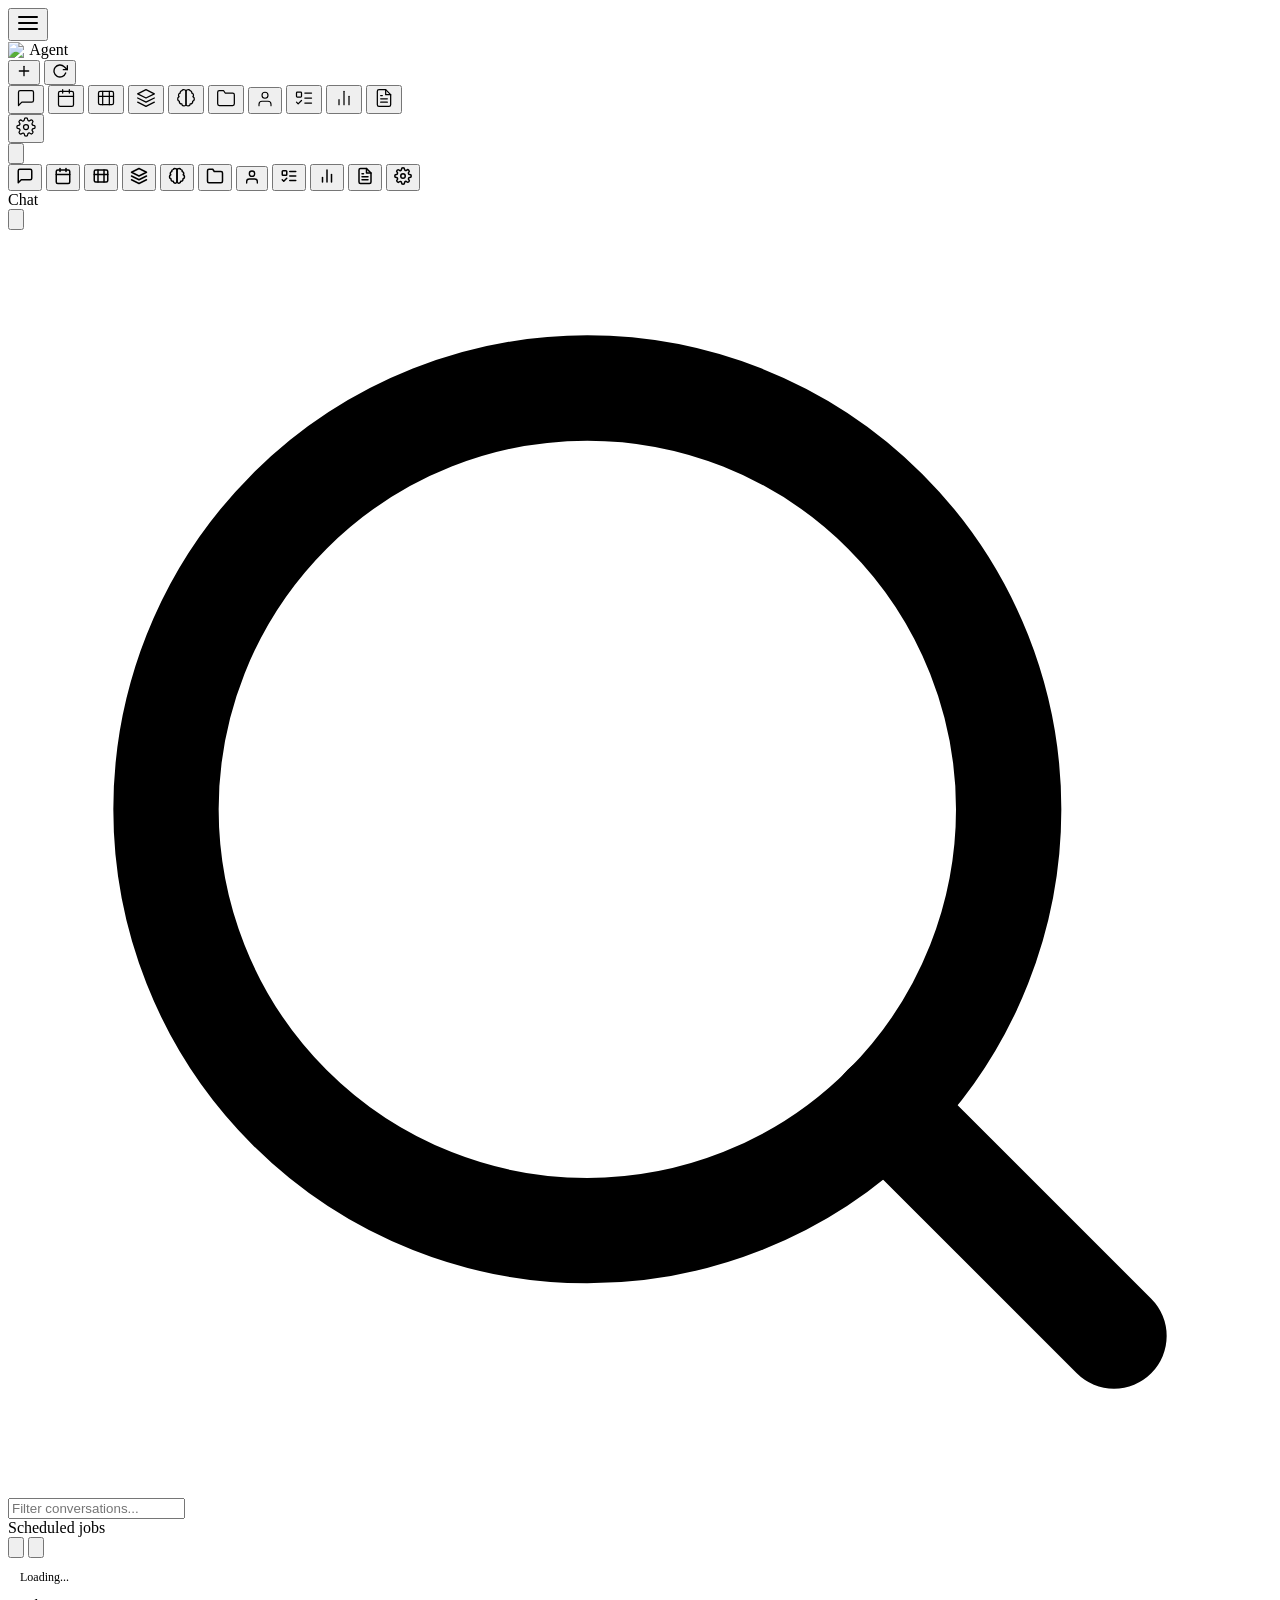
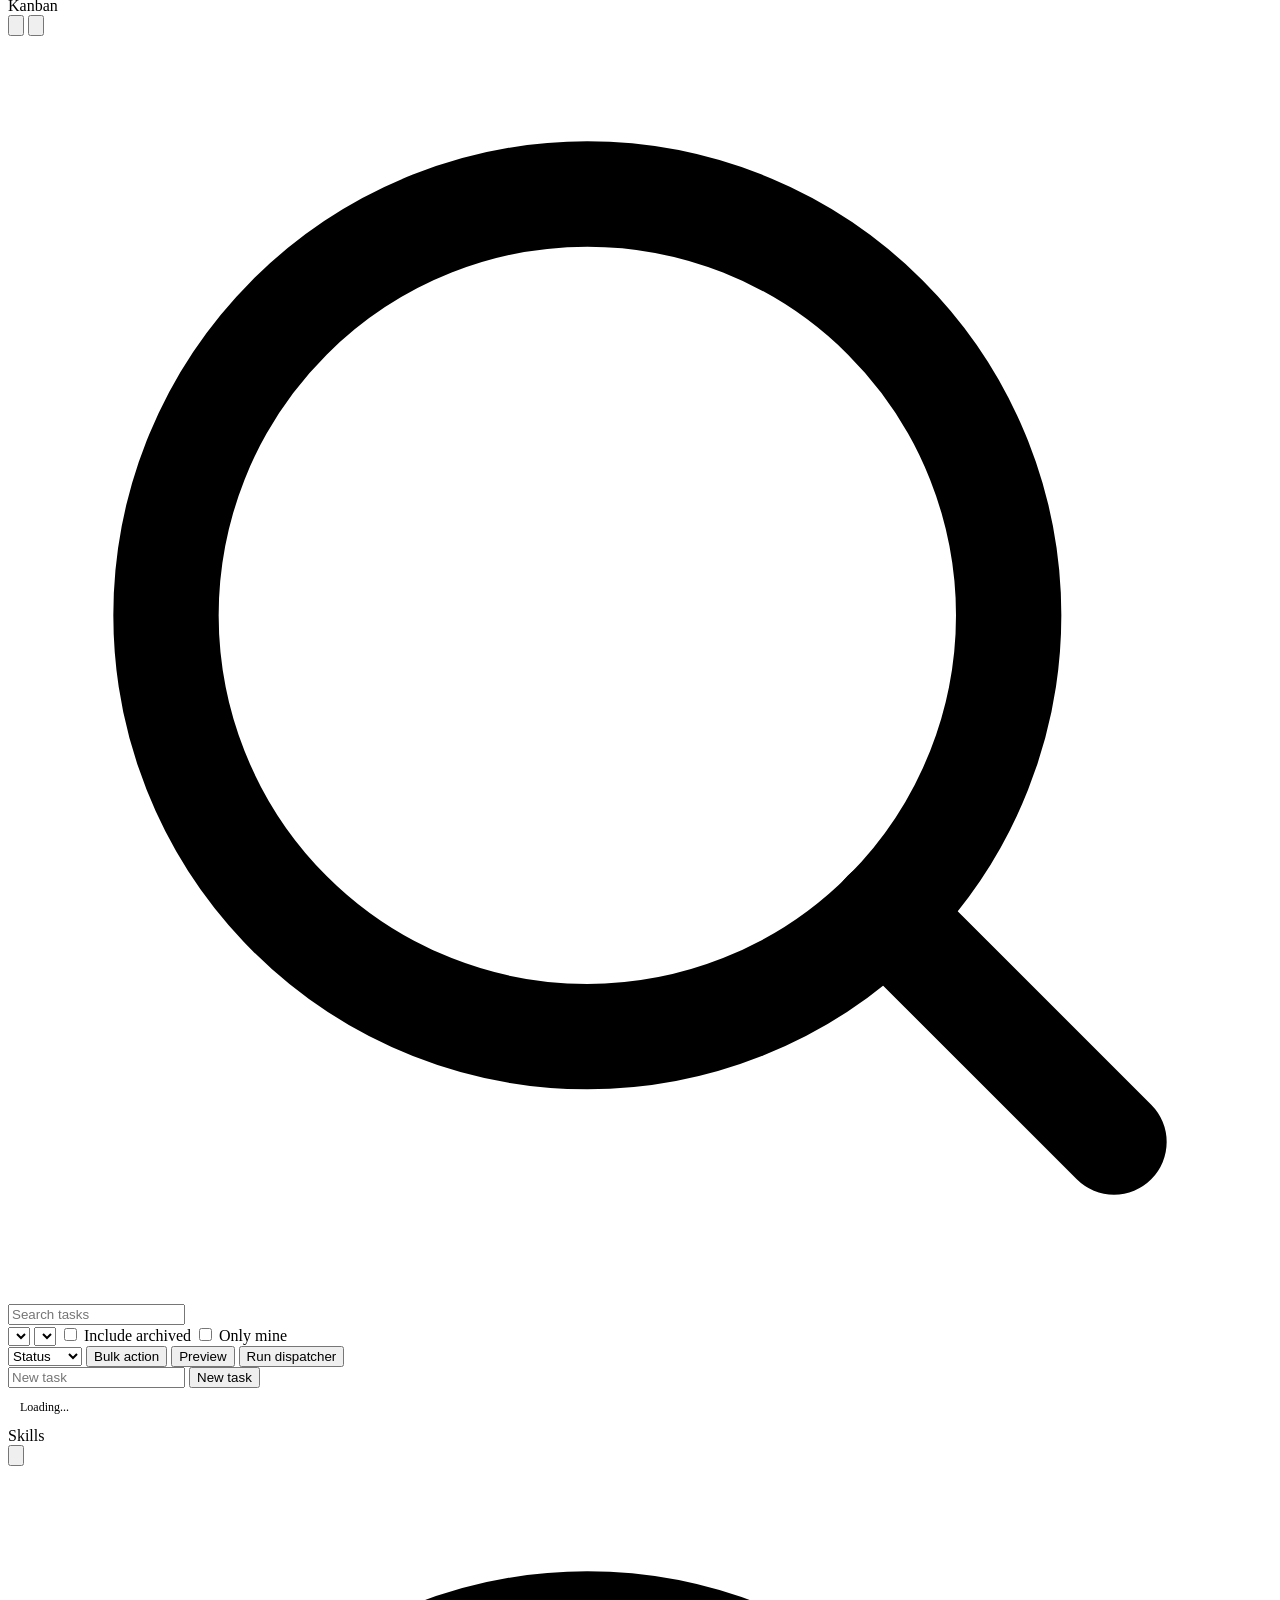
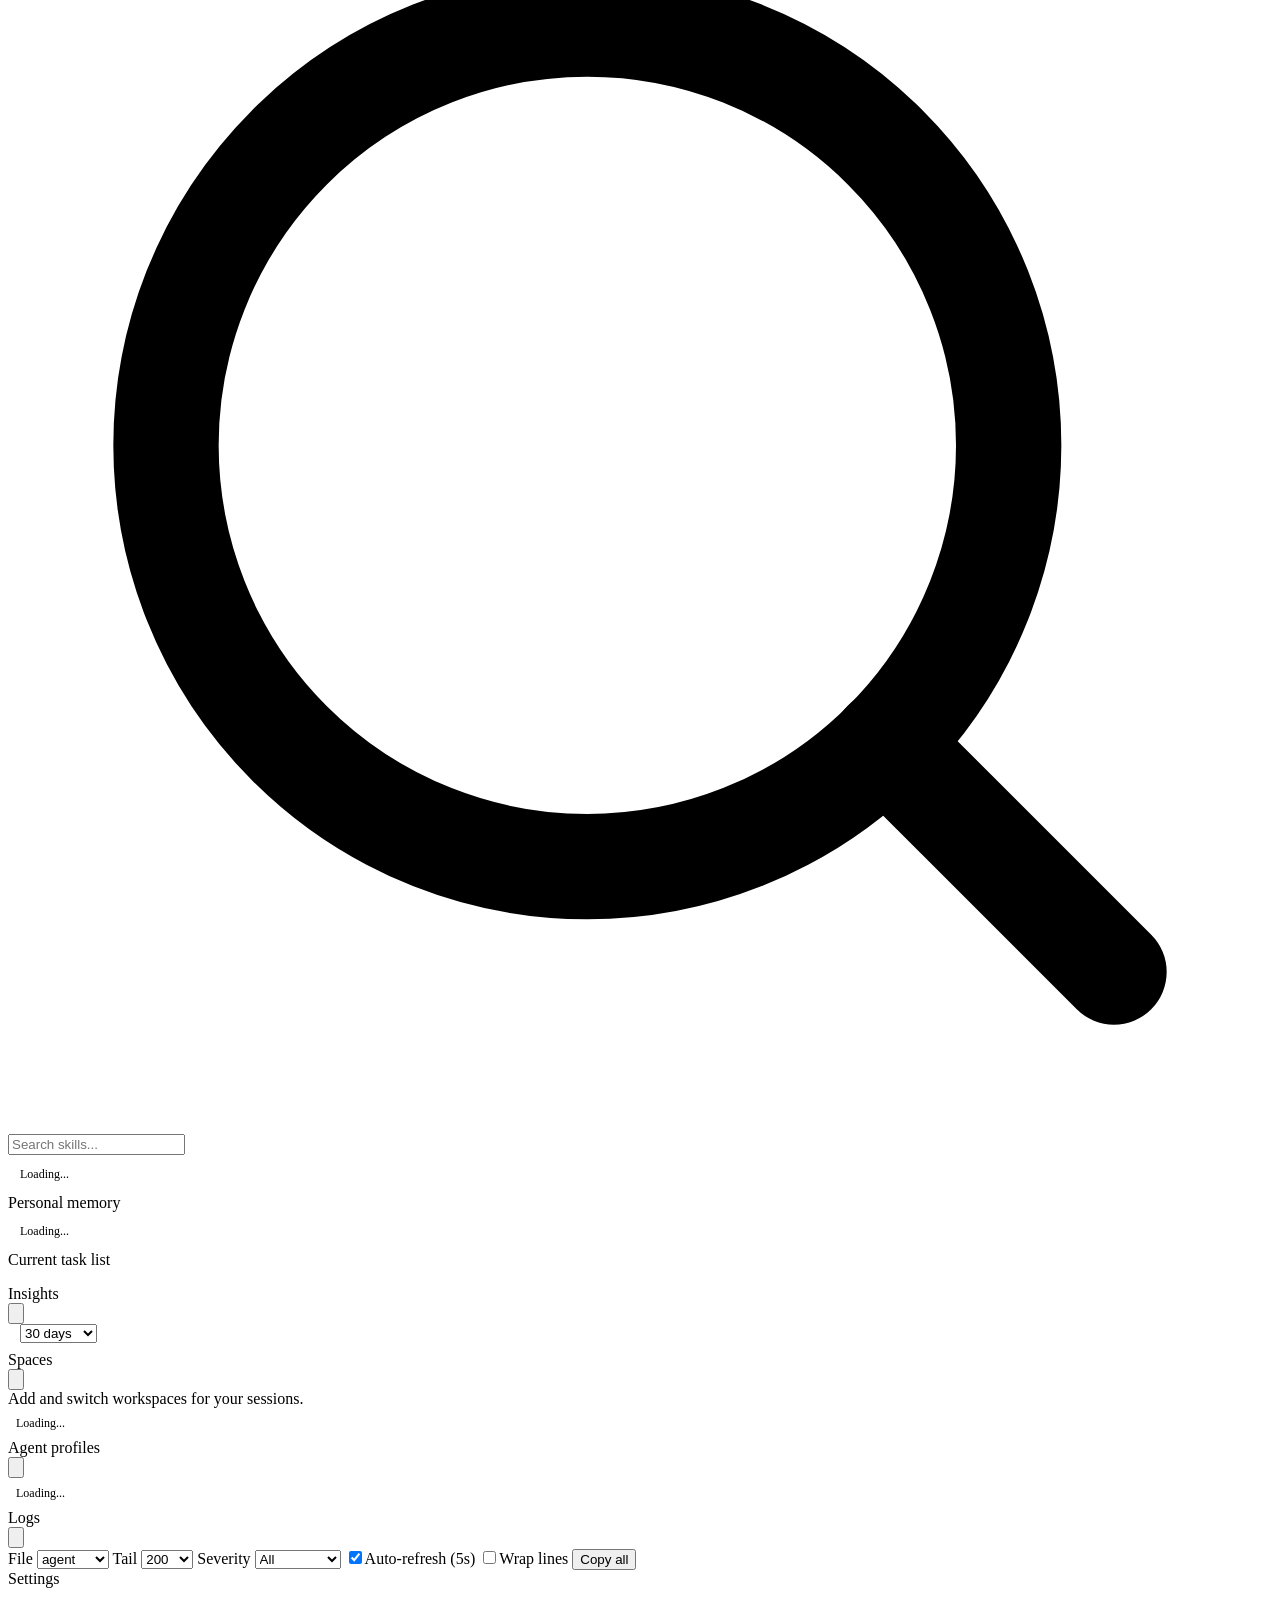
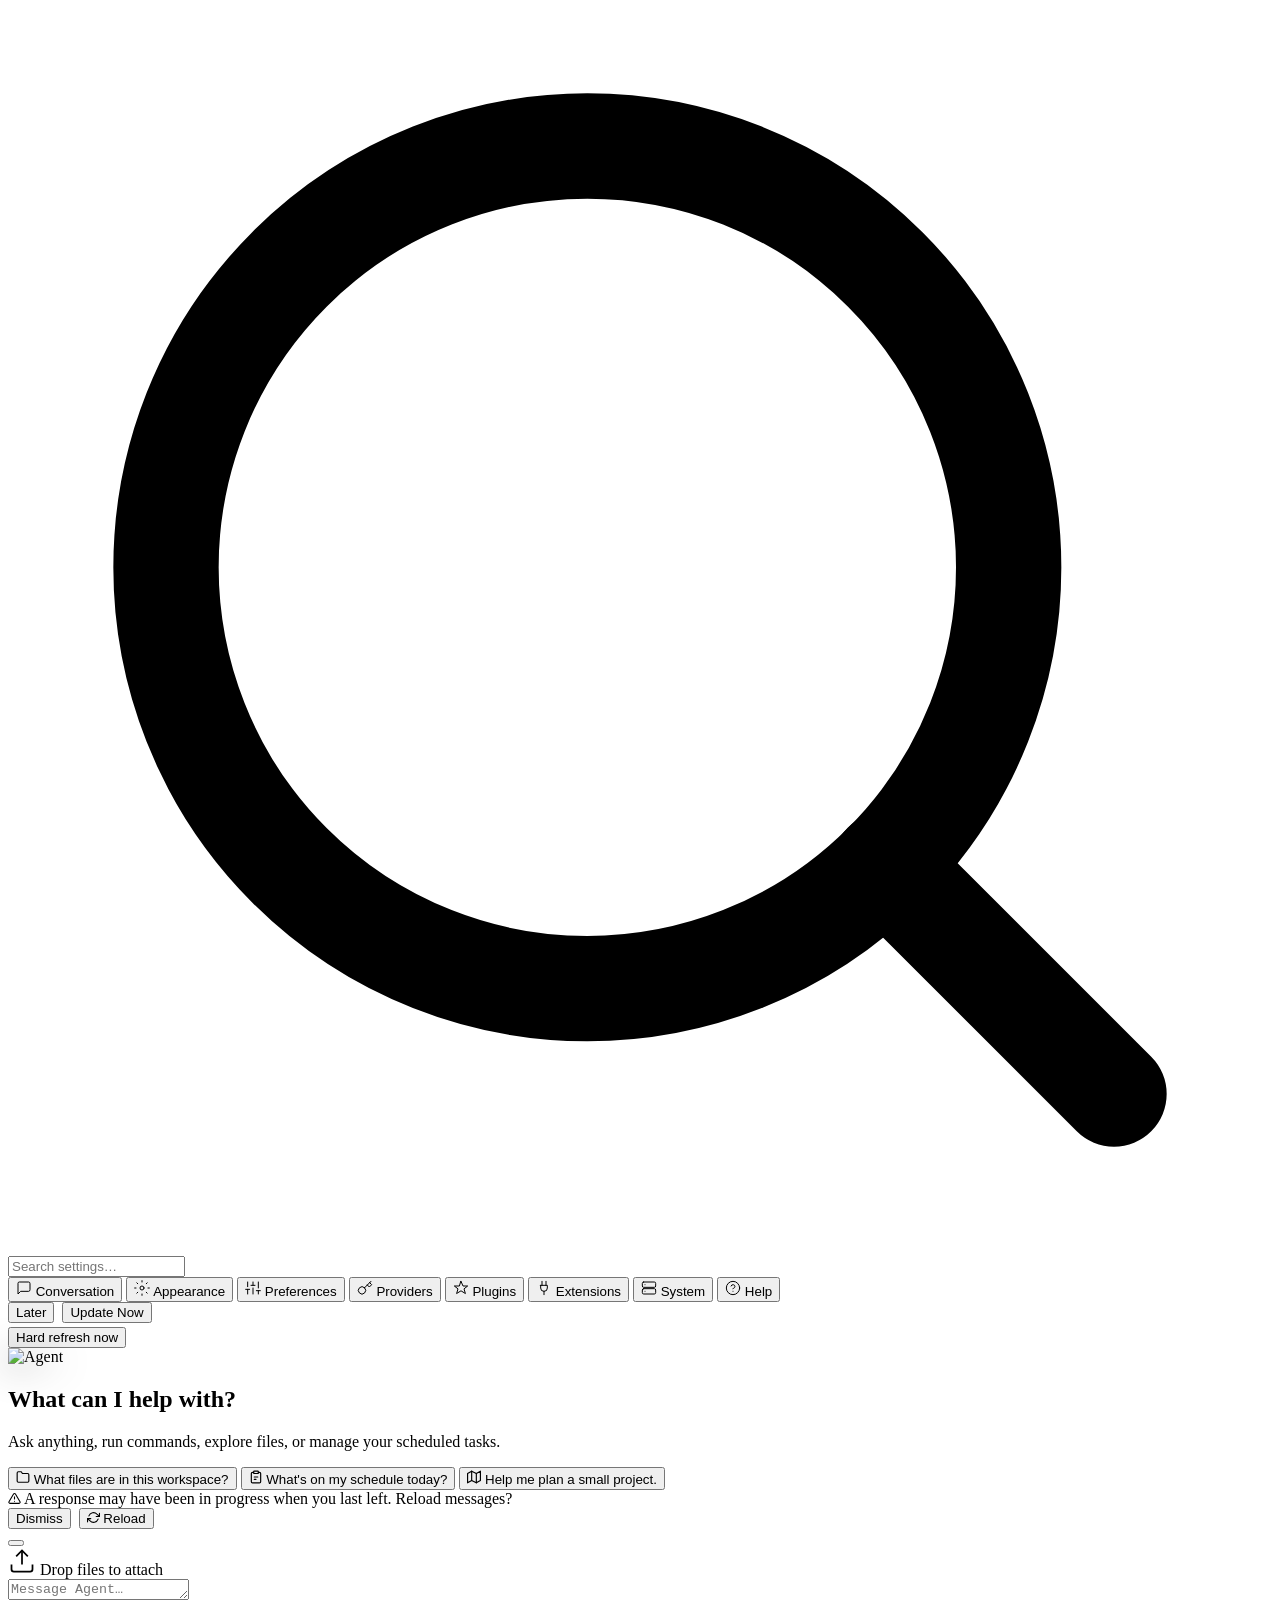
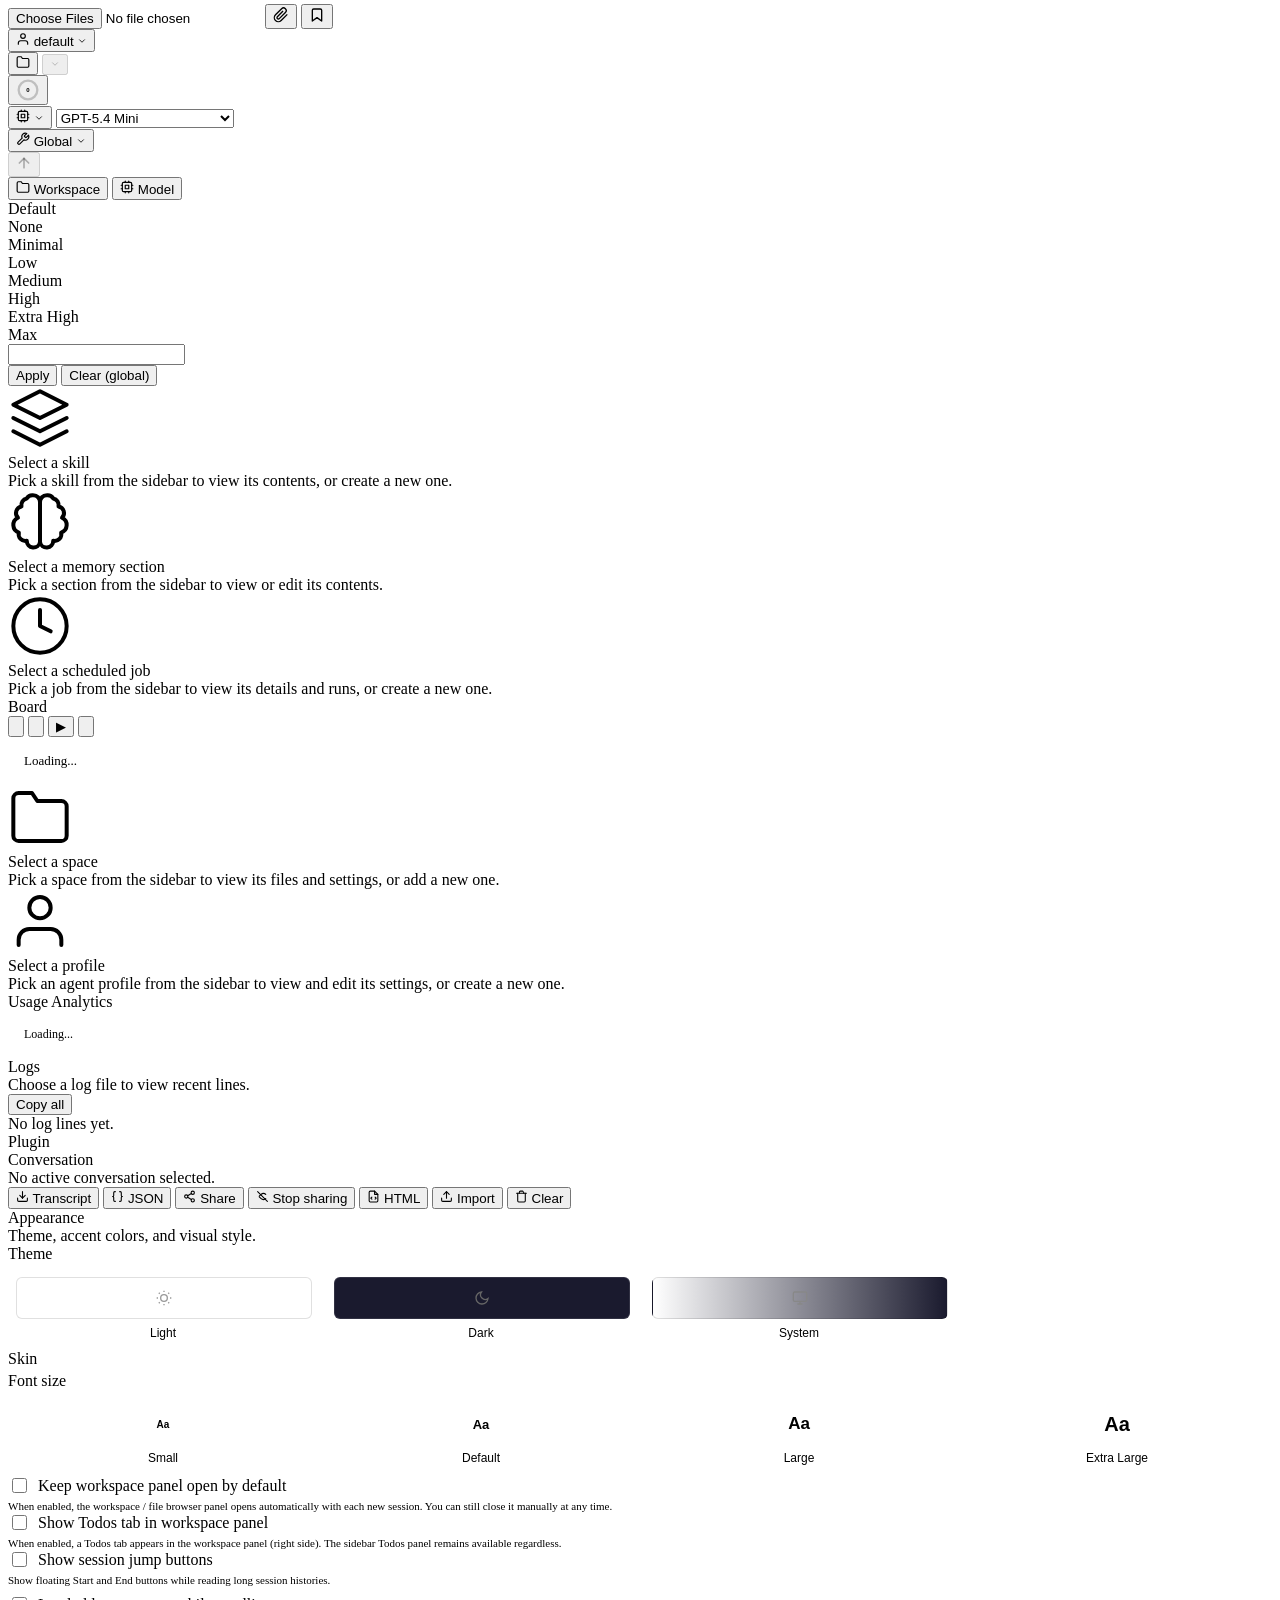
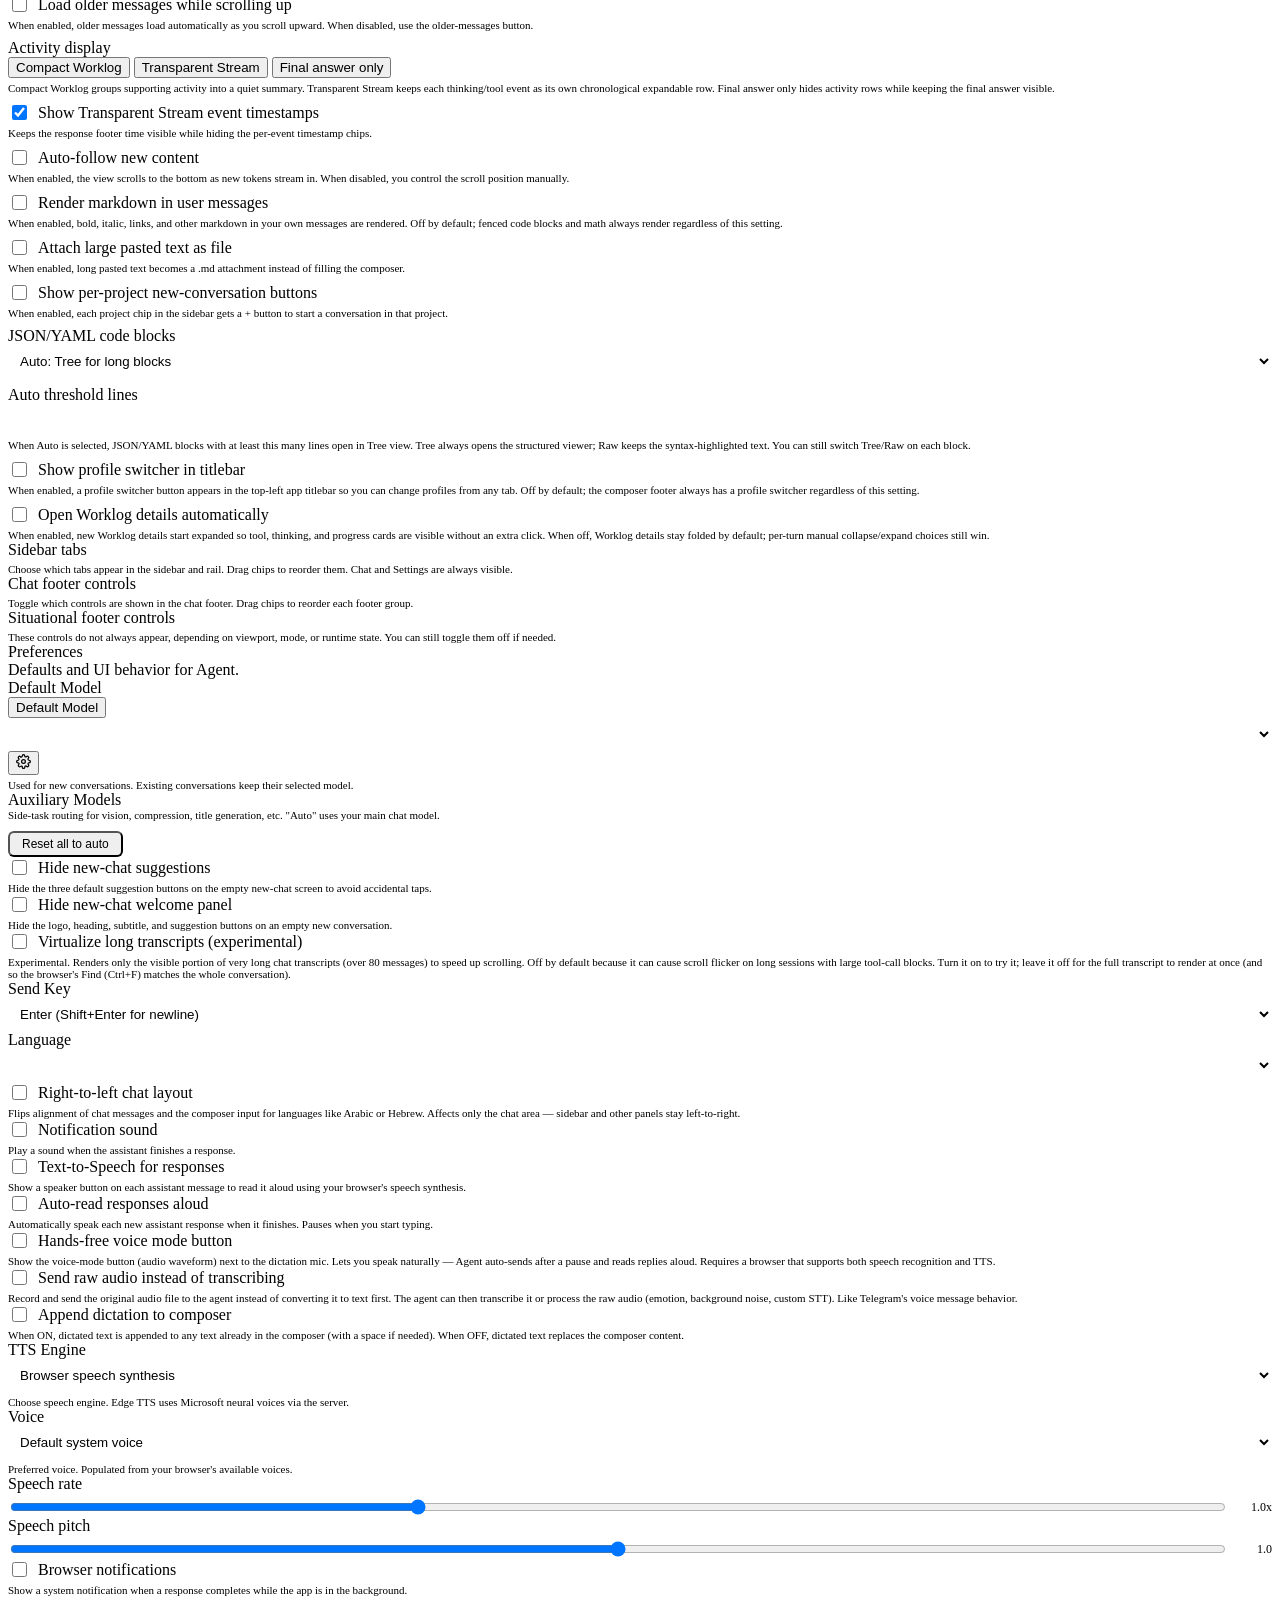
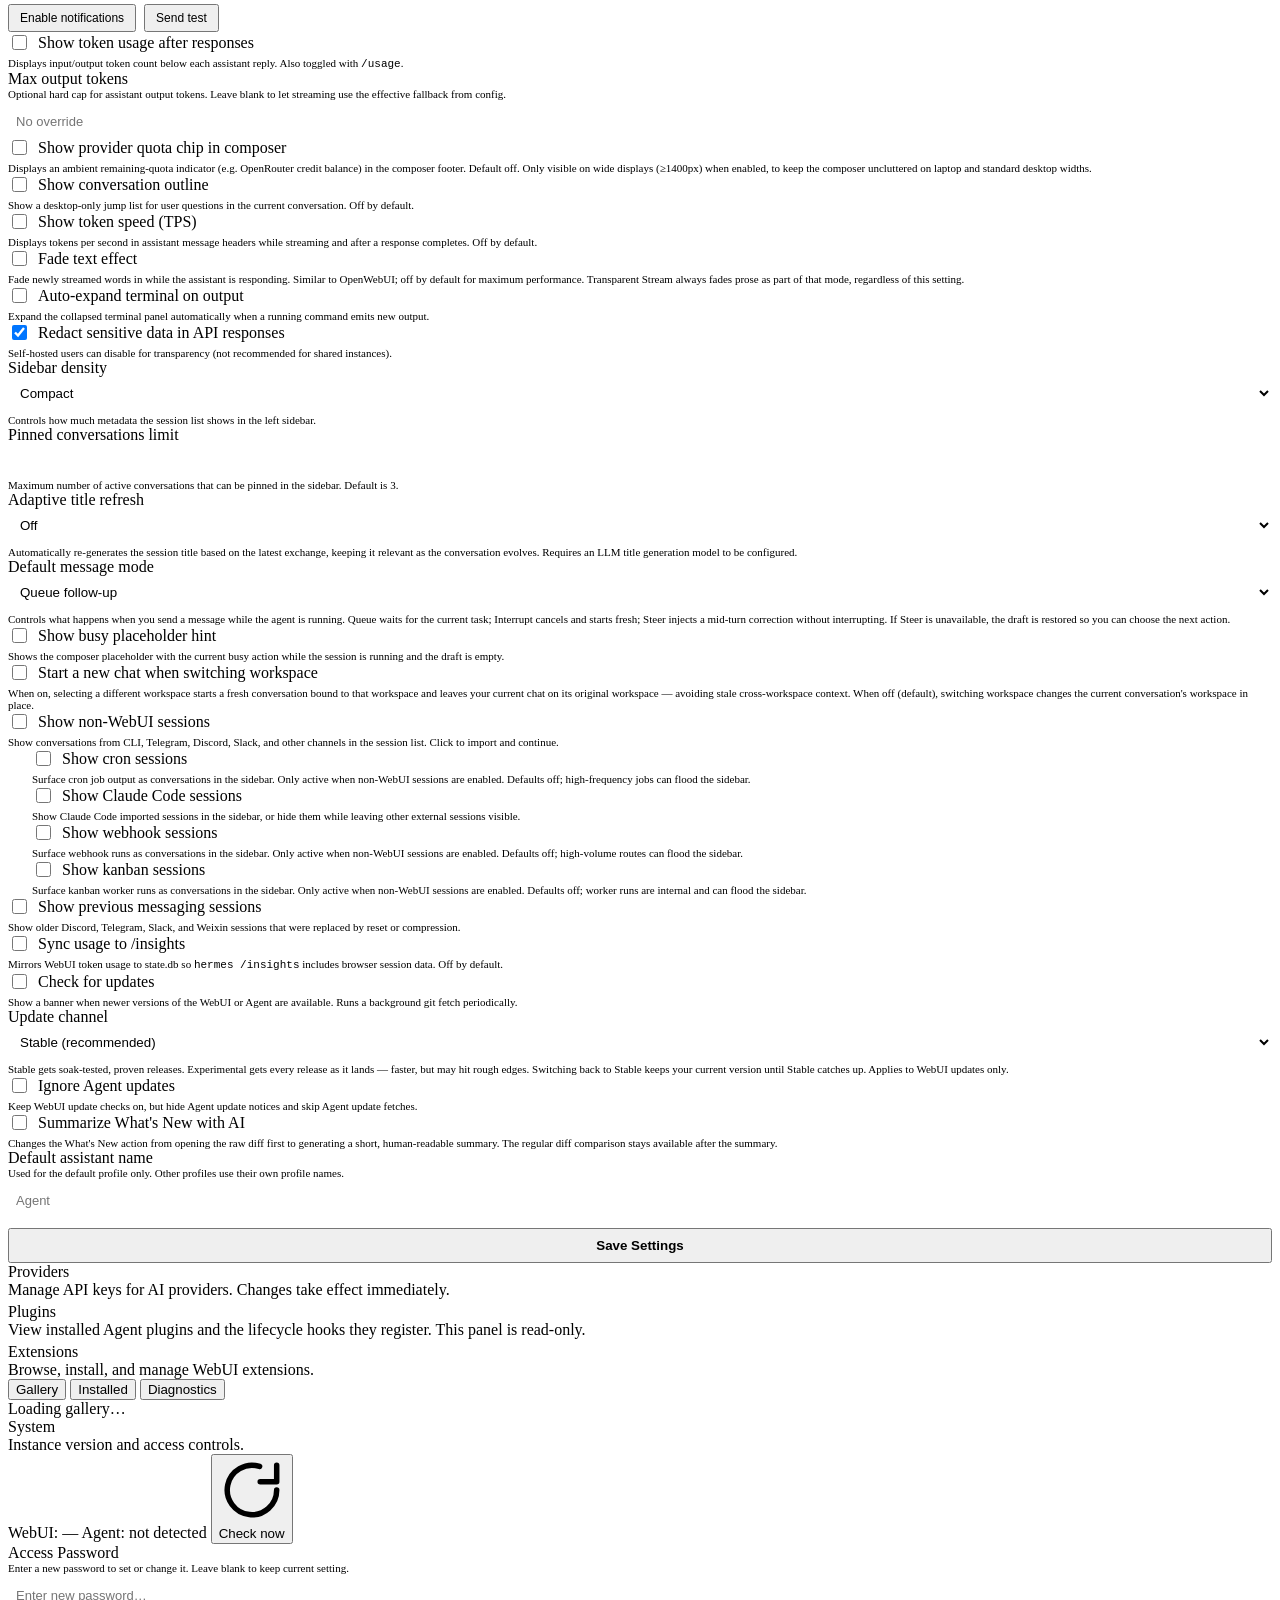
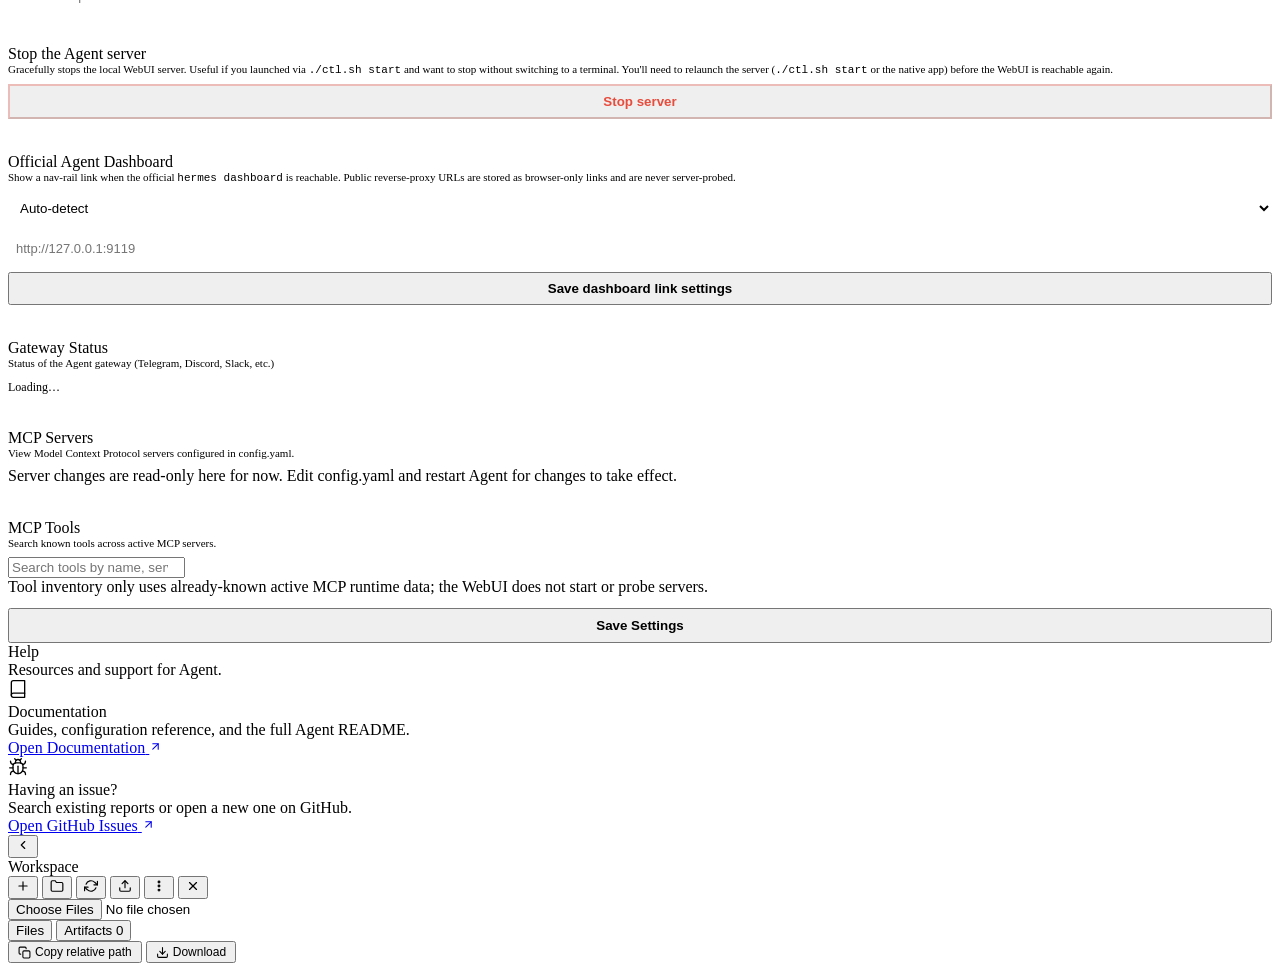
==== static/index.html @ 17b3be64 "feat(branding): customize agent webui branding, logos, and session token support" ====
<!doctype html>
<html lang="en">
<head>
<meta charset="utf-8">
<meta name="viewport" content="width=device-width, initial-scale=1, maximum-scale=1, user-scalable=no">
<title>Agent</title>
<!-- base href enables subpath mount support; all static paths must stay relative (no leading slash).
     MUST appear before manifest/favicon links so browsers resolve relative URLs against the
     correct base when the page is served from /session/<id> routes. See #2226. -->
<script>(function(){var path=location.pathname,marker='/session/',i=path.indexOf(marker),p;i>=0?p=(path.slice(0,i+1)||'/'):p=(path.endsWith('/')?path:(path.replace(/\/[^\/]*$/,'/')||'/'));document.write('<base href="'+location.origin+p+'">');})()</script>
<link rel="icon" type="image/svg+xml" href="static/favicon.svg?v=agent-brand-2">
<link rel="icon" type="image/png" sizes="32x32" href="static/favicon-32.png?v=agent-brand-2">
<link rel="shortcut icon" href="static/favicon.ico?v=agent-brand-2">
<link rel="manifest" href="manifest.json" crossorigin="use-credentials">
<meta name="mobile-web-app-capable" content="yes">
<meta name="apple-mobile-web-app-capable" content="yes">
<meta name="apple-mobile-web-app-status-bar-style" content="black-translucent">
<meta name="apple-mobile-web-app-title" content="Agent">
<link rel="apple-touch-icon" sizes="512x512" href="static/apple-touch-icon.png?v=agent-brand-2">
<script>(function(){try{var _hadAppearance=localStorage.getItem('hermes-theme')!==null||localStorage.getItem('hermes-skin')!==null;var themes={light:1,dark:1,system:1},skins={codex:1,terracotta:1,default:1,ares:1,mono:1,graphite:1,github:1,slate:1,poseidon:1,sisyphus:1,charizard:1,sienna:1,catppuccin:1,hepburn:1,nous:1,'geist-contrast':1,neon:1,'neon-soft':1,'neon-paint':1,zeus:1,'verdigris':1},legacy={slate:['dark','slate'],solarized:['dark','poseidon'],monokai:['dark','sisyphus'],nord:['dark','slate'],oled:['dark','default']},t=(localStorage.getItem('hermes-theme')||'dark').toLowerCase(),s=(localStorage.getItem('hermes-skin')||'').toLowerCase(),m=legacy[t],theme=m?m[0]:(themes[t]?t:'dark');var pendingExt=s&&s!=='default'&&!skins[s]&&!legacy[s];var skin=skins[s]?s:(pendingExt?s:(m?m[1]:'default'));if(_hadAppearance){localStorage.setItem('hermes-theme',theme);localStorage.setItem('hermes-skin',skin);}if(theme==='system')theme=window.matchMedia('(prefers-color-scheme:dark)').matches?'dark':'light';if(theme==='dark')document.documentElement.classList.add('dark');if(skin!=='default')document.documentElement.dataset.skin=skin;}catch(e){document.documentElement.classList.add('dark');}})()</script>
<script>(function(){try{var fs=localStorage.getItem('hermes-font-size');if(fs&&fs!=='default')document.documentElement.dataset.fontSize=fs;}catch(e){}})()</script>
<!-- theme-color: surfaces the active app chrome color to native status bars (Safari status bar, PWA, native WKWebView wrappers). Updated dynamically by boot.js when theme/skin changes. The light/dark default values match style.css :root --sidebar / :root.dark --sidebar. -->
<meta name="theme-color" content="#FAF7F0" media="(prefers-color-scheme: light)">
<meta name="theme-color" content="#141425" media="(prefers-color-scheme: dark)">
<meta name="theme-color" id="hermes-theme-color" content="#0D0D1A">
<script>(function(){try{var t=localStorage.getItem('hermes-theme')||'dark';if(t==='system')t=window.matchMedia('(prefers-color-scheme:dark)').matches?'dark':'light';var c=t==='dark'?'#141425':'#FAF7F0';document.querySelectorAll('meta[name="theme-color"]').forEach(function(m){m.setAttribute('content',c);m.removeAttribute('media');});}catch(e){}})()</script>
<script>(function(){try{document.documentElement.dataset.workspacePanel=localStorage.getItem('hermes-webui-workspace-panel')==='open'?'open':'closed';}catch(e){document.documentElement.dataset.workspacePanel='closed';}})()</script>
<script>(function(){try{if(localStorage.getItem('hermes-webui-sidebar-collapsed')==='1')document.documentElement.dataset.sidebarCollapsed='1';}catch(e){}})()</script>
<link rel="preload" href="static/pwa-startup.js?v=__WEBUI_VERSION__" as="script">
<script src="static/pwa-startup.js?v=__WEBUI_VERSION__"></script>
<script>window.__HERMES_CONFIG__={maxUploadBytes:__MAX_UPLOAD_BYTES__,csrfToken:__CSRF_TOKEN_JSON__};</script>
<script>window.__HERMES_WEBUI_BUNDLE_VERSION__='__WEBUI_VERSION__';</script>
<script>(function(){
  var cfg=window.__HERMES_CONFIG__||{},token=cfg.csrfToken||'';
  if(!token||!window.fetch)return;
  var originalFetch=window.fetch.bind(window);
  function sameOriginUnsafe(input,init){
    var method=((init&&init.method)||(input&&input.method)||'GET').toUpperCase();
    if(!/^(POST|PUT|PATCH|DELETE)$/.test(method))return false;
    try{
      var raw=(typeof input==='string'||input instanceof URL)?input:(input&&input.url)||'';
      var url=new URL(raw,document.baseURI||location.href);
      if(url.origin!==location.origin)return false;
      return !/\/api\/(auth\/login|csp-report)$/.test(url.pathname);
    }catch(_){return false;}
  }
  window.fetch=function(input,init){
    if(sameOriginUnsafe(input,init)){
      var opts=init?Object.assign({},init):{};
      var headers=new Headers(opts.headers!==undefined?opts.headers:((input&&input.headers)||{}));
      if(!headers.has('X-Hermes-CSRF-Token'))headers.set('X-Hermes-CSRF-Token',token);
      opts.headers=headers;
      return originalFetch(input,opts);
    }
    return originalFetch(input,init);
  };
  if(navigator.sendBeacon){
    var originalBeacon=navigator.sendBeacon.bind(navigator);
    navigator.sendBeacon=function(url,data){
      try{
        if(sameOriginUnsafe(url,{method:'POST'})){
          var headers={'X-Hermes-CSRF-Token':token};
          if(data&&data.type)headers['Content-Type']=data.type;
          originalFetch(url,{method:'POST',credentials:'include',headers:headers,body:data,keepalive:true});
          return true;
        }
      }catch(_){}
      return originalBeacon(url,data);
    };
  }
})()</script>
<link rel="stylesheet" href="static/style.css?v=__WEBUI_VERSION__">
  <link rel="stylesheet" href="https://cdn.jsdelivr.net/npm/xterm@5.3.0/css/xterm.css" integrity="sha384-LJcOxlx9IMbNXDqJ2axpfEQKkAYbFjJfhXexLfiRJhjDU81mzgkiQq8rkV0j6dVh" crossorigin="anonymous">
  <!-- KaTeX math rendering CSS (loaded eagerly from vendored assets to prevent font CSP noise) -->
  <link rel="stylesheet" href="static/vendor/katex/0.16.22/katex.min.css">
  <!-- streaming-markdown: incremental DOM-building markdown parser for live streams -->
  <!-- Self-hosted from npm:streaming-markdown@0.2.15 — no CDN dependency.           -->
  <!-- sha384 of smd.min.js @0.2.15: sha384-T6r95ocN9t3W8tUK2Fa6FPaO7bJryyjyW0WCalrUnpgtm2qXr5xcN4vwPYEJ6vHa -->
  <!-- ES module imports do not support the integrity= attribute (W3C limitation);    -->
  <!-- version is pinned in the vendored file path; hash documented above for audit. -->
  <script type="module">
    import * as smd from './static/vendor/smd.min.js';
    // SRI verification happens at the ES module level via importmap or SW; pinning version in URL.
    // sha384 of smd.min.js @0.2.15: sha384-T6r95ocN9t3W8tUK2Fa6FPaO7bJryyjyW0WCalrUnpgtm2qXr5xcN4vwPYEJ6vHa
    window.smd = smd;
  </script>
  <!-- Prism.js syntax highlighting (loaded async, non-blocking) -->
  <!-- SRI removed from prism-tomorrow.min.css — jsdelivr serves different digests across
       edge nodes causing intermittent integrity failures that block syntax highlighting (#1100).
       Version is pinned to @1.29.0 which is sufficient for supply-chain assurance. -->
  <link id="prism-theme" rel="stylesheet" href="https://cdn.jsdelivr.net/npm/prismjs@1.29.0/themes/prism-tomorrow.min.css" crossorigin="anonymous">
  <script src="https://cdn.jsdelivr.net/npm/prismjs@1.29.0/components/prism-core.min.js" integrity="sha384-MXybTpajaBV0AkcBaCPT4KIvo0FzoCiWXgcihYsw4FUkEz0Pv3JGV6tk2G8vJtDc" crossorigin="anonymous" defer></script>
  <script src="https://cdn.jsdelivr.net/npm/prismjs@1.29.0/plugins/autoloader/prism-autoloader.min.js" integrity="sha384-Uq05+JLko69eOiPr39ta9bh7kld5PKZoU+fF7g0EXTAriEollhZ+DrN8Q/Oi8J2Q" crossorigin="anonymous" defer></script>
  <script src="https://cdn.jsdelivr.net/npm/xterm@5.3.0/lib/xterm.js" integrity="sha384-/nfmYPUzWMS6v2atn8hbljz7NE0EI1iGx34lJaNzyVjWGDzMv+ciUZUeJpKA3Glc" crossorigin="anonymous" defer></script>
  <script src="https://cdn.jsdelivr.net/npm/xterm-addon-fit@0.8.0/lib/xterm-addon-fit.js" integrity="sha384-AQLWHRKAgdTxkolJcLOELg4E9rE89CPE2xMy3tIRFn08NcGKPTsELdvKomqji+DL" crossorigin="anonymous" defer></script>
  <script src="https://cdn.jsdelivr.net/npm/xterm-addon-web-links@0.9.0/lib/xterm-addon-web-links.js" integrity="sha384-U4fBROT3kCM582gaYiNaOSQiJbXPzd9SfR1598Y7yeGSYVBzikXrNg0XyuU+mOnl" crossorigin="anonymous" defer></script>
  <!-- PWA service worker registration -->
  <script>
    if ('serviceWorker' in navigator) {
      window.addEventListener('load', function() {
        navigator.serviceWorker.register('sw.js?v=__WEBUI_VERSION__').catch(function(err) {
          console.warn('[pwa] Service worker registration failed:', err);
        });
      });
    }
  </script>
  <script>
    // Salvaged from PR #1721 (@malulian) — RTL bootstrap.
    // Apply saved RTL state synchronously before any chat content paints, so
    // RTL users don't see an LTR flash on initial load.
    (function(){
      try{
        if(localStorage.getItem('hermes-rtl')==='true'){
          document.documentElement.classList.add('chat-content-rtl');
        }
      }catch(_){}
    })();
  </script>
</head>
<body>
<header class="app-titlebar" role="banner">
  <div class="app-titlebar-left">
    <button class="app-titlebar-profile" id="titlebarProfileBtn" type="button" onclick="toggleProfileDropdown(event)" aria-label="Switch profile" style="display:none">
      <span class="app-titlebar-profile-icon" aria-hidden="true"><svg width="14" height="14" viewBox="0 0 24 24" fill="none" stroke="currentColor" stroke-width="2" stroke-linecap="round" stroke-linejoin="round"><path d="M20 21v-2a4 4 0 0 0-4-4H8a4 4 0 0 0-4 4v2"/><circle cx="12" cy="7" r="4"/></svg></span>
      <span class="app-titlebar-profile-label" id="titlebarProfileLabel">default</span>
      <span class="app-titlebar-profile-chevron" aria-hidden="true"><svg width="8" height="8" viewBox="0 0 24 24" fill="none" stroke="currentColor" stroke-width="2" stroke-linecap="round" stroke-linejoin="round"><polyline points="6 9 12 15 18 9"/></svg></span>
    </button>
    <button class="app-titlebar-hamburger has-tooltip has-tooltip--bottom" id="btnHamburger" onclick="toggleMobileSidebar()" type="button" data-tooltip="Menu" aria-label="Menu">
    <svg width="24" height="24" viewBox="0 0 24 24" fill="none" stroke="currentColor" stroke-width="2" stroke-linecap="round" stroke-linejoin="round" aria-hidden="true"><line x1="3" y1="6" x2="21" y2="6"/><line x1="3" y1="12" x2="21" y2="12"/><line x1="3" y1="18" x2="21" y2="18"/></svg>
  </button>
  </div>
  <div class="app-titlebar-inner">
    <span class="app-titlebar-icon" aria-hidden="true">
      <img src="static/agent-logo-icon-white.png?v=agent-brand-2" width="18" height="18" alt="Agent" style="object-fit:contain;vertical-align:middle;display:inline-block;">
    </span>
    <span class="app-titlebar-title" id="appTitlebarTitle">Agent</span>
    <span class="app-titlebar-sub" id="appTitlebarSub" hidden></span>
  </div>
  <div class="app-titlebar-spacer" aria-hidden="true"></div>
  <button class="app-titlebar-new-chat" id="btnTitlebarNewChat" onclick="$('btnNewChat') && $('btnNewChat').click()" type="button" aria-label="New conversation" data-i18n-title="new_conversation" data-i18n-aria-label="new_conversation" title="New conversation">
    <svg viewBox="0 0 24 24" fill="none" stroke="currentColor" stroke-width="2" stroke-linecap="round" stroke-linejoin="round" aria-hidden="true" width="16" height="16">
      <line x1="12" y1="5" x2="12" y2="19"/>
      <line x1="5" y1="12" x2="19" y2="12"/>
    </svg>
  </button>
  <button class="app-titlebar-reload" id="btnReload" onclick="window.location.reload()" type="button" aria-label="Reload" title="Reload page">
    <svg viewBox="0 0 24 24" fill="none" stroke="currentColor" stroke-width="2" stroke-linecap="round" stroke-linejoin="round" aria-hidden="true" width="16" height="16">
      <polyline points="23 4 23 10 17 10"/>
      <path d="M20.49 15a9 9 0 1 1-2.12-9.36L23 10"/>
    </svg>
  </button>
</header>
<div class="layout">
  <nav class="rail" aria-label="Primary navigation">
    <button class="rail-btn nav-tab active has-tooltip" data-panel="chat" onclick="switchPanel('chat',{fromRailClick:true})" data-tooltip="Chat" data-i18n-title="tab_chat" aria-label="Chat"><svg width="20" height="20" viewBox="0 0 24 24" fill="none" stroke="currentColor" stroke-width="1.5" stroke-linecap="round" stroke-linejoin="round" aria-hidden="true"><path d="M21 15a2 2 0 0 1-2 2H7l-4 4V5a2 2 0 0 1 2-2h14a2 2 0 0 1 2 2z"/></svg></button>
    <button class="rail-btn nav-tab has-tooltip" data-panel="tasks" onclick="switchPanel('tasks',{fromRailClick:true})" data-tooltip="Tasks" data-i18n-title="tab_tasks" aria-label="Tasks"><svg width="20" height="20" viewBox="0 0 24 24" fill="none" stroke="currentColor" stroke-width="1.5" stroke-linecap="round" stroke-linejoin="round" aria-hidden="true"><rect x="3" y="4" width="18" height="18" rx="2"/><line x1="16" y1="2" x2="16" y2="6"/><line x1="8" y1="2" x2="8" y2="6"/><line x1="3" y1="10" x2="21" y2="10"/></svg></button>
    <button class="rail-btn nav-tab has-tooltip" data-panel="kanban" onclick="switchPanel('kanban',{fromRailClick:true})" data-tooltip="Kanban" data-i18n-title="tab_kanban" aria-label="Kanban"><svg width="20" height="20" viewBox="0 0 24 24" fill="none" stroke="currentColor" stroke-width="1.5" stroke-linecap="round" stroke-linejoin="round" aria-hidden="true"><rect x="3" y="4" width="18" height="16" rx="2"/><path d="M8 4v16"/><path d="M16 4v16"/><path d="M3 10h18"/></svg></button>
    <button class="rail-btn nav-tab has-tooltip" data-panel="skills" onclick="switchPanel('skills',{fromRailClick:true})" data-tooltip="Skills" data-i18n-title="tab_skills" aria-label="Skills"><svg width="20" height="20" viewBox="0 0 24 24" fill="none" stroke="currentColor" stroke-width="1.5" stroke-linecap="round" stroke-linejoin="round" aria-hidden="true"><path d="M12 2L2 7l10 5 10-5-10-5z"/><path d="M2 17l10 5 10-5"/><path d="M2 12l10 5 10-5"/></svg></button>
    <button class="rail-btn nav-tab has-tooltip" data-panel="memory" onclick="switchPanel('memory',{fromRailClick:true})" data-tooltip="Memory" data-i18n-title="tab_memory" aria-label="Memory"><svg width="20" height="20" viewBox="0 0 24 24" fill="none" stroke="currentColor" stroke-width="1.5" stroke-linecap="round" stroke-linejoin="round" aria-hidden="true"><path d="M9.5 2A2.5 2.5 0 0 1 12 4.5v15a2.5 2.5 0 0 1-4.96-.44 2.5 2.5 0 0 1-2.96-3.08 3 3 0 0 1-.34-5.58 2.5 2.5 0 0 1 1.32-4.24 2.5 2.5 0 0 1 1.98-3A2.5 2.5 0 0 1 9.5 2z"/><path d="M14.5 2A2.5 2.5 0 0 0 12 4.5v15a2.5 2.5 0 0 0 4.96-.44 2.5 2.5 0 0 0 2.96-3.08 3 3 0 0 0 .34-5.58 2.5 2.5 0 0 0-1.32-4.24 2.5 2.5 0 0 0-1.98-3A2.5 2.5 0 0 0 14.5 2z"/></svg></button>
    <button class="rail-btn nav-tab has-tooltip" data-panel="workspaces" onclick="switchPanel('workspaces',{fromRailClick:true})" data-tooltip="Spaces" data-i18n-title="tab_workspaces" aria-label="Spaces"><svg width="20" height="20" viewBox="0 0 24 24" fill="none" stroke="currentColor" stroke-width="1.5" stroke-linecap="round" stroke-linejoin="round" aria-hidden="true"><path d="M22 19a2 2 0 0 1-2 2H4a2 2 0 0 1-2-2V5a2 2 0 0 1 2-2h5l2 3h9a2 2 0 0 1 2 2z"/></svg></button>
    <button class="rail-btn nav-tab has-tooltip" data-panel="profiles" onclick="switchPanel('profiles',{fromRailClick:true})" data-tooltip="Agent profiles" data-i18n-title="tab_profiles" aria-label="Agent profiles"><svg width="18" height="18" viewBox="0 0 24 24" fill="none" stroke="currentColor" stroke-width="1.5" stroke-linecap="round" stroke-linejoin="round"><path d="M20 21v-2a4 4 0 0 0-4-4H8a4 4 0 0 0-4 4v2"/><circle cx="12" cy="7" r="4"/></svg></button>
    <button class="rail-btn nav-tab has-tooltip" data-panel="todos" onclick="switchPanel('todos',{fromRailClick:true})" data-tooltip="Current task list" data-i18n-title="tab_todos" aria-label="Todos"><svg width="20" height="20" viewBox="0 0 24 24" fill="none" stroke="currentColor" stroke-width="1.5" stroke-linecap="round" stroke-linejoin="round" aria-hidden="true"><rect x="3" y="5" width="6" height="6" rx="1"/><path d="m3 17 2 2 4-4"/><path d="M13 6h8"/><path d="M13 12h8"/><path d="M13 18h8"/></svg></button>
    <button class="rail-btn nav-tab has-tooltip" data-panel="insights" onclick="switchPanel('insights',{fromRailClick:true})" data-tooltip="Insights" data-i18n-title="tab_insights" aria-label="Insights"><svg width="20" height="20" viewBox="0 0 24 24" fill="none" stroke="currentColor" stroke-width="1.5" stroke-linecap="round" stroke-linejoin="round" aria-hidden="true"><path d="M18 20V10"/><path d="M12 20V4"/><path d="M6 20v-6"/></svg></button>
    <button class="rail-btn nav-tab dashboard-link has-tooltip" id="dashboardRailBtn" data-dashboard-link style="display:none" onclick="openHermesDashboard(event)" data-tooltip="Agent Dashboard" data-i18n-title="tab_dashboard" aria-label="Agent Dashboard"><svg width="20" height="20" viewBox="0 0 24 24" fill="none" stroke="currentColor" stroke-width="1.5" stroke-linecap="round" stroke-linejoin="round" aria-hidden="true"><rect x="3" y="3" width="18" height="18" rx="2"/><path d="M3 9h18"/><path d="M9 21V9"/></svg><span class="dashboard-external-badge" aria-hidden="true"></span></button>
    <button class="rail-btn nav-tab has-tooltip" data-panel="logs" onclick="switchPanel('logs',{fromRailClick:true})" data-tooltip="Logs" data-i18n-title="tab_logs" aria-label="Logs"><svg width="20" height="20" viewBox="0 0 24 24" fill="none" stroke="currentColor" stroke-width="1.5" stroke-linecap="round" stroke-linejoin="round" aria-hidden="true"><path d="M14 2H6a2 2 0 0 0-2 2v16a2 2 0 0 0 2 2h12a2 2 0 0 0 2-2V8z"/><path d="M14 2v6h6"/><path d="M8 13h8"/><path d="M8 17h8"/><path d="M8 9h2"/></svg></button>
    <div class="rail-spacer"></div>
    <button class="rail-btn nav-tab has-tooltip" data-panel="settings" onclick="switchPanel('settings',{fromRailClick:true})" data-tooltip="Settings" data-i18n-title="tab_settings" aria-label="Settings"><svg width="20" height="20" viewBox="0 0 24 24" fill="none" stroke="currentColor" stroke-width="1.5" stroke-linecap="round" stroke-linejoin="round" aria-hidden="true"><circle cx="12" cy="12" r="3"/><path d="M19.4 15a1.65 1.65 0 0 0 .33 1.82l.06.06a2 2 0 0 1-2.83 2.83l-.06-.06a1.65 1.65 0 0 0-1.82-.33 1.65 1.65 0 0 0-1 1.51V21a2 2 0 0 1-4 0v-.09A1.65 1.65 0 0 0 9 19.4a1.65 1.65 0 0 0-1.82.33l-.06.06a2 2 0 0 1-2.83-2.83l.06-.06a1.65 1.65 0 0 0 .33-1.82 1.65 1.65 0 0 0-1.51-1H3a2 2 0 0 1 0-4h.09A1.65 1.65 0 0 0 4.6 9a1.65 1.65 0 0 0-.33-1.82l-.06-.06a2 2 0 0 1 2.83-2.83l.06.06a1.65 1.65 0 0 0 1.82.33H9a1.65 1.65 0 0 0 1-1.51V3a2 2 0 0 1 4 0v.09a1.65 1.65 0 0 0 1 1.51 1.65 1.65 0 0 0 1.82-.33l.06-.06a2 2 0 0 1 2.83 2.83l-.06.06a1.65 1.65 0 0 0-.33 1.82V9a1.65 1.65 0 0 0 1.51 1H21a2 2 0 0 1 0 4h-.09a1.65 1.65 0 0 0-1.51 1z"/></svg><span class="auth-warning-badge" id="authWarningBadgeDesktop" style="display:none;position:absolute;top:4px;right:4px;width:8px;height:8px;border-radius:50%;background:#e05"></span></button>
  </nav>
  <aside class="sidebar">
    <button class="panel-head-btn mobile-sidebar-close has-tooltip has-tooltip--bottom-right" type="button" onclick="closeMobileSidebar()" data-tooltip="Close menu" data-i18n-title="close_menu" aria-label="Close menu" data-i18n-aria-label="close_menu">
      <svg viewBox="0 0 24 24" fill="none" stroke="currentColor" stroke-width="2.2" stroke-linecap="round" stroke-linejoin="round" aria-hidden="true"><line x1="18" y1="6" x2="6" y2="18"/><line x1="6" y1="6" x2="18" y2="18"/></svg>
    </button>
    <div class="sidebar-nav">
      <button class="nav-tab active has-tooltip has-tooltip--bottom" data-panel="chat" data-label="Chat" onclick="switchPanel('chat',{fromRailClick:true})" data-tooltip="Chat" data-i18n-title="tab_chat"><svg width="18" height="18" viewBox="0 0 24 24" fill="none" stroke="currentColor" stroke-width="2" stroke-linecap="round" stroke-linejoin="round" aria-hidden="true"><path d="M21 15a2 2 0 0 1-2 2H7l-4 4V5a2 2 0 0 1 2-2h14a2 2 0 0 1 2 2z"/></svg></button>
      <button class="nav-tab has-tooltip has-tooltip--bottom" data-panel="tasks" data-label="Tasks" onclick="switchPanel('tasks',{fromRailClick:true})" data-tooltip="Tasks" data-i18n-title="tab_tasks"><svg width="18" height="18" viewBox="0 0 24 24" fill="none" stroke="currentColor" stroke-width="2" stroke-linecap="round" stroke-linejoin="round" aria-hidden="true"><rect x="3" y="4" width="18" height="18" rx="2"/><line x1="16" y1="2" x2="16" y2="6"/><line x1="8" y1="2" x2="8" y2="6"/><line x1="3" y1="10" x2="21" y2="10"/></svg></button>
      <button class="nav-tab has-tooltip has-tooltip--bottom" data-panel="kanban" data-label="Kanban" onclick="switchPanel('kanban',{fromRailClick:true})" data-tooltip="Kanban" data-i18n-title="tab_kanban"><svg width="18" height="18" viewBox="0 0 24 24" fill="none" stroke="currentColor" stroke-width="2" stroke-linecap="round" stroke-linejoin="round" aria-hidden="true"><rect x="3" y="4" width="18" height="16" rx="2"/><path d="M8 4v16"/><path d="M16 4v16"/><path d="M3 10h18"/></svg></button>
      <button class="nav-tab has-tooltip has-tooltip--bottom" data-panel="skills" data-label="Skills" onclick="switchPanel('skills',{fromRailClick:true})" data-tooltip="Skills" data-i18n-title="tab_skills"><svg width="18" height="18" viewBox="0 0 24 24" fill="none" stroke="currentColor" stroke-width="2" stroke-linecap="round" stroke-linejoin="round" aria-hidden="true"><path d="M12 2L2 7l10 5 10-5-10-5z"/><path d="M2 17l10 5 10-5"/><path d="M2 12l10 5 10-5"/></svg></button>
      <button class="nav-tab has-tooltip has-tooltip--bottom" data-panel="memory" data-label="Memory" onclick="switchPanel('memory',{fromRailClick:true})" data-tooltip="Memory" data-i18n-title="tab_memory"><svg width="18" height="18" viewBox="0 0 24 24" fill="none" stroke="currentColor" stroke-width="2" stroke-linecap="round" stroke-linejoin="round" aria-hidden="true"><path d="M9.5 2A2.5 2.5 0 0 1 12 4.5v15a2.5 2.5 0 0 1-4.96-.44 2.5 2.5 0 0 1-2.96-3.08 3 3 0 0 1-.34-5.58 2.5 2.5 0 0 1 1.32-4.24 2.5 2.5 0 0 1 1.98-3A2.5 2.5 0 0 1 9.5 2z"/><path d="M14.5 2A2.5 2.5 0 0 0 12 4.5v15a2.5 2.5 0 0 0 4.96-.44 2.5 2.5 0 0 0 2.96-3.08 3 3 0 0 0 .34-5.58 2.5 2.5 0 0 0-1.32-4.24 2.5 2.5 0 0 0-1.98-3A2.5 2.5 0 0 0 14.5 2z"/></svg></button>
      <button class="nav-tab has-tooltip has-tooltip--bottom" data-panel="workspaces" data-label="Spaces" onclick="switchPanel('workspaces',{fromRailClick:true})" data-tooltip="Spaces" data-i18n-title="tab_workspaces"><svg width="18" height="18" viewBox="0 0 24 24" fill="none" stroke="currentColor" stroke-width="2" stroke-linecap="round" stroke-linejoin="round" aria-hidden="true"><path d="M22 19a2 2 0 0 1-2 2H4a2 2 0 0 1-2-2V5a2 2 0 0 1 2-2h5l2 3h9a2 2 0 0 1 2 2z"/></svg></button>
      <button class="nav-tab has-tooltip has-tooltip--bottom" data-panel="profiles" data-label="Profiles" onclick="switchPanel('profiles',{fromRailClick:true})" data-tooltip="Agent profiles" data-i18n-title="tab_profiles"><svg width="16" height="16" viewBox="0 0 24 24" fill="none" stroke="currentColor" stroke-width="2" stroke-linecap="round" stroke-linejoin="round"><path d="M20 21v-2a4 4 0 0 0-4-4H8a4 4 0 0 0-4 4v2"/><circle cx="12" cy="7" r="4"/></svg></button>
      <button class="nav-tab has-tooltip has-tooltip--bottom" data-panel="todos" data-label="Todos" onclick="switchPanel('todos',{fromRailClick:true})" data-tooltip="Current task list" data-i18n-title="tab_todos"><svg width="18" height="18" viewBox="0 0 24 24" fill="none" stroke="currentColor" stroke-width="2" stroke-linecap="round" stroke-linejoin="round" aria-hidden="true"><rect x="3" y="5" width="6" height="6" rx="1"/><path d="m3 17 2 2 4-4"/><path d="M13 6h8"/><path d="M13 12h8"/><path d="M13 18h8"/></svg></button>
      <button class="nav-tab has-tooltip has-tooltip--bottom" data-panel="insights" data-label="Insights" onclick="switchPanel('insights',{fromRailClick:true})" data-tooltip="Insights" data-i18n-title="tab_insights"><svg width="18" height="18" viewBox="0 0 24 24" fill="none" stroke="currentColor" stroke-width="2" stroke-linecap="round" stroke-linejoin="round" aria-hidden="true"><path d="M18 20V10"/><path d="M12 20V4"/><path d="M6 20v-6"/></svg></button>
      <button class="nav-tab dashboard-link has-tooltip has-tooltip--bottom" id="dashboardMobileBtn" data-dashboard-link data-label="Dashboard" style="display:none" onclick="openHermesDashboard(event)" data-tooltip="Agent Dashboard" data-i18n-title="tab_dashboard"><svg width="18" height="18" viewBox="0 0 24 24" fill="none" stroke="currentColor" stroke-width="2" stroke-linecap="round" stroke-linejoin="round" aria-hidden="true"><rect x="3" y="3" width="18" height="18" rx="2"/><path d="M3 9h18"/><path d="M9 21V9"/></svg><span class="dashboard-external-badge" aria-hidden="true"></span></button>
      <button class="nav-tab has-tooltip has-tooltip--bottom" data-panel="logs" data-label="Logs" onclick="switchPanel('logs',{fromRailClick:true})" data-tooltip="Logs" data-i18n-title="tab_logs"><svg width="18" height="18" viewBox="0 0 24 24" fill="none" stroke="currentColor" stroke-width="2" stroke-linecap="round" stroke-linejoin="round" aria-hidden="true"><path d="M14 2H6a2 2 0 0 0-2 2v16a2 2 0 0 0 2 2h12a2 2 0 0 0 2-2V8z"/><path d="M14 2v6h6"/><path d="M8 13h8"/><path d="M8 17h8"/><path d="M8 9h2"/></svg></button>
      <!-- Settings button mirrored here for mobile (rail is desktop-only via @media >=768px). Keep in sync with rail entry. -->
      <button class="nav-tab has-tooltip has-tooltip--bottom" data-panel="settings" onclick="switchPanel('settings',{fromRailClick:true})" data-tooltip="Settings" data-i18n-title="tab_settings" style="position:relative"><svg width="18" height="18" viewBox="0 0 24 24" fill="none" stroke="currentColor" stroke-width="2" stroke-linecap="round" stroke-linejoin="round" aria-hidden="true"><circle cx="12" cy="12" r="3"/><path d="M19.4 15a1.65 1.65 0 0 0 .33 1.82l.06.06a2 2 0 0 1-2.83 2.83l-.06-.06a1.65 1.65 0 0 0-1.82-.33 1.65 1.65 0 0 0-1 1.51V21a2 2 0 0 1-4 0v-.09A1.65 1.65 0 0 0 9 19.4a1.65 1.65 0 0 0-1.82.33l-.06.06a2 2 0 0 1-2.83-2.83l.06-.06a1.65 1.65 0 0 0 .33-1.82 1.65 1.65 0 0 0-1.51-1H3a2 2 0 0 1 0-4h.09A1.65 1.65 0 0 0 4.6 9a1.65 1.65 0 0 0-.33-1.82l-.06-.06a2 2 0 0 1 2.83-2.83l.06.06a1.65 1.65 0 0 0 1.82.33H9a1.65 1.65 0 0 0 1-1.51V3a2 2 0 0 1 4 0v.09a1.65 1.65 0 0 0 1 1.51 1.65 1.65 0 0 0 1.82-.33l.06-.06a2 2 0 0 1 2.83 2.83l-.06.06a1.65 1.65 0 0 0-.33 1.82V9a1.65 1.65 0 0 0 1.51 1H21a2 2 0 0 1 0 4h-.09a1.65 1.65 0 0 0-1.51 1z"/></svg><span class="auth-warning-badge" id="authWarningBadgeMobile" style="display:none;position:absolute;top:4px;right:4px;width:8px;height:8px;border-radius:50%;background:#e05"></span></button>
    </div>
    <!-- Flash-prevention: apply hidden tab visibility from localStorage synchronously
         before any paint. Mirrors the theme/skin/font-size inline scripts in <head>.
         The boot.js _restoreTabVisibility IIFE is a secondary fallback that also
         handles the active-tab switch. -->
    <script>(function(){try{var fixed=new Set(['chat','settings']);var clean=function(v){var o=[];if(!Array.isArray(v))return o;v.forEach(function(id){if(typeof id!=='string')return;id=id.trim();if(!id||fixed.has(id)||o.indexOf(id)!==-1)return;o.push(id);});return o;};var reorder=function(order){order=clean(order);if(!order.length)return;['.rail','.sidebar-nav'].forEach(function(sel){var c=document.querySelector(sel);if(!c)return;var available=[];c.querySelectorAll('.nav-tab[data-panel]').forEach(function(el){var id=el.dataset.panel;if(!id||fixed.has(id)||el.classList.contains('dashboard-link')||el.hasAttribute('data-dashboard-link'))return;if(available.indexOf(id)===-1)available.push(id);});var final=[];order.forEach(function(id){if(available.indexOf(id)!==-1&&final.indexOf(id)===-1)final.push(id);});available.forEach(function(id){if(final.indexOf(id)===-1)final.push(id);});var anchor=Array.prototype.find.call(c.children,function(el){if(el.classList&&el.classList.contains('rail-spacer'))return true;if(el.classList&&el.classList.contains('dashboard-link'))return true;if(el.hasAttribute&&el.hasAttribute('data-dashboard-link'))return true;return el.dataset&&el.dataset.panel==='settings';});final.forEach(function(id){var el=c.querySelector('.nav-tab[data-panel="'+id+'"]');if(el)c.insertBefore(el,anchor||null);});});};var o=localStorage.getItem('hermes-webui-tab-order');if(o)reorder(JSON.parse(o));var h=localStorage.getItem('hermes-webui-hidden-tabs');if(!h)return;var p=clean(JSON.parse(h));p.forEach(function(id){document.querySelectorAll('[data-panel="'+id+'"]').forEach(function(el){el.classList.add('nav-tab-hidden');});});try{var ac=document.querySelector('.rail .rail-btn.nav-tab.active[data-panel]')||document.querySelector('.sidebar-nav .nav-tab.active[data-panel]');if(ac&&ac.classList.contains('nav-tab-hidden')){ac.classList.remove('active');var c=document.querySelector('.rail .rail-btn.nav-tab[data-panel="chat"]')||document.querySelector('.sidebar-nav .nav-tab[data-panel="chat"]');if(c)c.classList.add('active');}}catch(_){}}catch(e){}})();</script>
    <!-- Chat panel -->
    <div class="panel-view active" id="panelChat">
      <div class="panel-head">
        <span data-i18n="tab_chat">Chat</span>
        <div class="panel-head-actions">
          <button class="panel-head-btn has-tooltip has-tooltip--bottom-right" id="btnNewChat" data-tooltip="New conversation (Cmd+K)" data-i18n-title="new_conversation" aria-label="New conversation">
            <svg viewBox="0 0 24 24" fill="none" stroke="currentColor" stroke-width="2" stroke-linecap="round" stroke-linejoin="round" aria-hidden="true"><line x1="12" y1="5" x2="12" y2="19"/><line x1="5" y1="12" x2="19" y2="12"/></svg>
          </button>
        </div>
      </div>
      <div class="session-search sidebar-search"><div class="session-search-field"><svg class="sidebar-search-icon" viewBox="0 0 24 24" fill="none" stroke="currentColor" stroke-width="2" stroke-linecap="round" stroke-linejoin="round" aria-hidden="true"><circle cx="11" cy="11" r="8"/><path d="M21 21l-4.35-4.35"/></svg><input id="sessionSearch" type="search" placeholder="Filter conversations..." data-i18n-placeholder="filter_conversations" oninput="filterSessions()" autocomplete="off" data-1p-ignore data-lpignore="true" data-bwignore="true" data-form-type="other"><button type="button" id="sessionSearchClear" class="session-search-clear has-tooltip has-tooltip--bottom-right" aria-label="Clear conversation filter" data-tooltip="Clear conversation filter" onclick="clearSessionSearch()" hidden><svg viewBox="0 0 24 24" fill="none" stroke="currentColor" stroke-width="2.4" stroke-linecap="round" stroke-linejoin="round" aria-hidden="true"><line x1="18" y1="6" x2="6" y2="18"/><line x1="6" y1="6" x2="18" y2="18"/></svg></button></div></div>
      <div class="session-list" id="sessionList"></div>
    </div>
    <!-- Tasks (cron) panel -->
    <div class="panel-view" id="panelTasks">
      <div class="panel-head">
        <span data-i18n="scheduled_jobs">Scheduled jobs</span>
        <div class="panel-head-actions">
          <button class="panel-head-btn has-tooltip has-tooltip--bottom" id="cronRefreshBtn" onclick="loadCrons(true)" data-tooltip="Refresh job list" aria-label="Refresh job list"><svg viewBox="0 0 24 24" fill="none" stroke="currentColor" stroke-width="2" stroke-linecap="round" stroke-linejoin="round" aria-hidden="true"><polyline points="23 4 23 10 17 10"/><path d="M20.49 15a9 9 0 1 1-2.12-9.36L23 10"/></svg></button>
          <button class="panel-head-btn has-tooltip has-tooltip--bottom" onclick="openCronCreate()" data-tooltip="New job" data-i18n-title="new_job" aria-label="New job"><svg viewBox="0 0 24 24" fill="none" stroke="currentColor" stroke-width="2" stroke-linecap="round" stroke-linejoin="round" aria-hidden="true"><line x1="12" y1="5" x2="12" y2="19"/><line x1="5" y1="12" x2="19" y2="12"/></svg></button>
        </div>
      </div>
      <div id="cronGatewayNotice" class="detail-alert cron-gateway-notice" style="display:none"></div>
      <div class="cron-list" id="cronList"><div style="padding:12px;color:var(--muted);font-size:12px" data-i18n="loading">Loading...</div></div>
    </div>
    <!-- Kanban panel -->
    <div class="panel-view" id="panelKanban">
      <div class="panel-head">
        <span data-i18n="tab_kanban">Kanban</span>
        <div class="panel-head-actions">
          <button class="panel-head-btn has-tooltip has-tooltip--bottom" id="kanbanNewTaskBtn" onclick="openKanbanCreate()" data-tooltip="New task" data-i18n-title="kanban_new_task" aria-label="New task"><svg viewBox="0 0 24 24" fill="none" stroke="currentColor" stroke-width="2" stroke-linecap="round" stroke-linejoin="round" aria-hidden="true"><line x1="12" y1="5" x2="12" y2="19"/><line x1="5" y1="12" x2="19" y2="12"/></svg></button>
          <button class="panel-head-btn has-tooltip has-tooltip--bottom" id="kanbanRefreshBtn" onclick="loadKanban(true)" data-tooltip="Refresh" data-i18n-title="kanban_refresh" aria-label="Refresh"><svg viewBox="0 0 24 24" fill="none" stroke="currentColor" stroke-width="2" stroke-linecap="round" stroke-linejoin="round" aria-hidden="true"><polyline points="23 4 23 10 17 10"/><path d="M20.49 15a9 9 0 1 1-2.12-9.36L23 10"/></svg></button>
        </div>
      </div>
      <div class="kanban-filter-stack">
        <div class="sidebar-search"><svg class="sidebar-search-icon" viewBox="0 0 24 24" fill="none" stroke="currentColor" stroke-width="2" stroke-linecap="round" stroke-linejoin="round" aria-hidden="true"><circle cx="11" cy="11" r="8"/><path d="M21 21l-4.35-4.35"/></svg><input id="kanbanSearch" type="search" placeholder="Search tasks" data-i18n-placeholder="kanban_search_tasks" oninput="filterKanban()" autocomplete="off" data-1p-ignore data-lpignore="true" data-bwignore="true" data-form-type="other"></div>
        <select id="kanbanAssigneeFilter" onchange="loadKanban(true)" aria-label="Assignee filter"></select>
        <select id="kanbanTenantFilter" onchange="loadKanban(true)" aria-label="Tenant filter"></select>
        <label class="kanban-check"><input id="kanbanIncludeArchived" type="checkbox" onchange="loadKanban(true)"> <span data-i18n="kanban_include_archived">Include archived</span></label>
        <label class="kanban-check"><input id="kanbanOnlyMine" type="checkbox" onchange="loadKanban(true)"> <span data-i18n="kanban_only_mine">Only mine</span></label>
        <div id="kanbanStats" class="kanban-stats" aria-live="polite"></div>
        <div id="kanbanBulkBar" class="kanban-bulk-bar">
          <select id="kanbanBulkStatus" aria-label="Bulk status"><option value="">Status</option><option value="ready">Ready</option><option value="blocked">Blocked</option><option value="done">Done</option><option value="archived">Archived</option></select>
          <button class="btn secondary" onclick="bulkUpdateKanban()" data-i18n="kanban_bulk_action">Bulk action</button>
          <button class="btn secondary kanban-nudge-dispatch-btn" onclick="nudgeKanbanDispatcher()" data-i18n="kanban_nudge_dispatcher" title="Dry-run: shows what would be claimed without spawning workers">Preview</button>
          <button class="btn primary kanban-run-dispatch-btn" onclick="runKanbanDispatcher()" data-i18n="kanban_run_dispatcher" title="Claims Ready tasks and spawns worker subprocesses">Run dispatcher</button>
        </div>
        <div class="kanban-new-task-row">
          <input id="kanbanNewTaskTitle" placeholder="New task" data-i18n-placeholder="kanban_new_task" onkeydown="if(event.key==='Enter')createKanbanTask()">
          <button class="btn secondary" onclick="createKanbanTask()" data-i18n="kanban_new_task">New task</button>
        </div>
      </div>
      <div class="kanban-summary" id="kanbanSummary"></div>
      <div class="kanban-list" id="kanbanList"><div style="padding:12px;color:var(--muted);font-size:12px" data-i18n="loading">Loading...</div></div>
    </div>
    <!-- Skills panel -->
    <div class="panel-view" id="panelSkills">
      <div class="panel-head">
        <span data-i18n="tab_skills">Skills</span>
        <div class="panel-head-actions">
          <button class="panel-head-btn has-tooltip has-tooltip--bottom" onclick="openSkillCreate()" data-tooltip="New skill" data-i18n-title="new_skill" aria-label="New skill"><svg viewBox="0 0 24 24" fill="none" stroke="currentColor" stroke-width="2" stroke-linecap="round" stroke-linejoin="round" aria-hidden="true"><line x1="12" y1="5" x2="12" y2="19"/><line x1="5" y1="12" x2="19" y2="12"/></svg></button>
        </div>
      </div>
      <div class="skills-search sidebar-search"><svg class="sidebar-search-icon" viewBox="0 0 24 24" fill="none" stroke="currentColor" stroke-width="2" stroke-linecap="round" stroke-linejoin="round" aria-hidden="true"><circle cx="11" cy="11" r="8"/><path d="M21 21l-4.35-4.35"/></svg><input id="skillsSearch" type="search" placeholder="Search skills..." data-i18n-placeholder="search_skills" oninput="filterSkills()" autocomplete="off" data-1p-ignore data-lpignore="true" data-bwignore="true" data-form-type="other"></div>
      <div class="skills-list" id="skillsList"><div style="padding:12px;color:var(--muted);font-size:12px" data-i18n="loading">Loading...</div></div>
    </div>
    <!-- Memory panel -->
    <div class="panel-view" id="panelMemory">
      <div class="panel-head">
        <span data-i18n="personal_memory">Personal memory</span>
      </div>
      <div class="side-menu" id="memoryPanel"><div style="padding:12px;color:var(--muted);font-size:12px" data-i18n="loading">Loading...</div></div>
    </div>
    <!-- Todo panel -->
    <div class="panel-view" id="panelTodos">
      <div class="panel-head">
        <span data-i18n="current_task_list">Current task list</span>
      </div>
      <div id="todoPanel" style="flex:1;overflow-y:auto;padding:8px 12px"></div>
    </div>
    <!-- Insights panel -->
    <div class="panel-view" id="panelInsights">
      <div class="panel-head">
        <span data-i18n="tab_insights">Insights</span>
        <div class="panel-head-actions">
          <button class="panel-head-btn has-tooltip has-tooltip--bottom" id="insightsRefreshBtn" onclick="loadInsights(true)" data-tooltip="Refresh" aria-label="Refresh"><svg viewBox="0 0 24 24" fill="none" stroke="currentColor" stroke-width="2" stroke-linecap="round" stroke-linejoin="round" aria-hidden="true"><polyline points="23 4 23 10 17 10"/><path d="M20.49 15a9 9 0 1 1-2.12-9.36L23 10"/></svg></button>
        </div>
      </div>
      <div class="panel-head-sub" style="padding:0 12px 8px">
        <select id="insightsPeriod" class="insights-period-select" onchange="loadInsights()">
          <option value="7">7 days</option>
          <option value="30" selected>30 days</option>
          <option value="90">90 days</option>
          <option value="365">365 days</option>
        </select>
      </div>
    </div>
    <!-- Workspaces panel -->
    <div class="panel-view" id="panelWorkspaces">
      <div class="panel-head">
        <span data-i18n="tab_workspaces">Spaces</span>
        <div class="panel-head-actions">
          <button class="panel-head-btn has-tooltip has-tooltip--bottom" onclick="openWorkspaceCreate()" data-tooltip="Add space" data-i18n-title="workspace_add_title" aria-label="Add space"><svg viewBox="0 0 24 24" fill="none" stroke="currentColor" stroke-width="2" stroke-linecap="round" stroke-linejoin="round" aria-hidden="true"><line x1="12" y1="5" x2="12" y2="19"/><line x1="5" y1="12" x2="19" y2="12"/></svg></button>
        </div>
      </div>
      <div class="panel-head-sub" data-i18n="workspace_desc">Add and switch workspaces for your sessions.</div>
      <div style="flex:1;overflow-y:auto;padding:8px" id="workspacesPanel"><div style="color:var(--muted);font-size:12px" data-i18n="loading">Loading...</div></div>
    </div>
    <!-- Profiles panel -->
    <div class="panel-view" id="panelProfiles">
      <div class="panel-head">
        <span data-i18n="tab_profiles">Agent profiles</span>
        <div class="panel-head-actions">
          <button class="panel-head-btn has-tooltip has-tooltip--bottom" onclick="openProfileCreate()" data-tooltip="New profile" data-i18n-title="new_profile" aria-label="New profile"><svg viewBox="0 0 24 24" fill="none" stroke="currentColor" stroke-width="2" stroke-linecap="round" stroke-linejoin="round" aria-hidden="true"><line x1="12" y1="5" x2="12" y2="19"/><line x1="5" y1="12" x2="19" y2="12"/></svg></button>
        </div>
      </div>
      <div style="flex:1;overflow-y:auto;padding:8px" id="profilesPanel"><div style="color:var(--muted);font-size:12px" data-i18n="loading">Loading...</div></div>
    </div>
    <!-- Logs panel -->
    <div class="panel-view" id="panelLogs">
      <div class="panel-head">
        <span data-i18n="tab_logs">Logs</span>
        <div class="panel-head-actions">
          <button class="panel-head-btn has-tooltip has-tooltip--bottom" id="logsRefreshBtn" onclick="loadLogs(true)" data-tooltip="Refresh" aria-label="Refresh"><svg viewBox="0 0 24 24" fill="none" stroke="currentColor" stroke-width="2" stroke-linecap="round" stroke-linejoin="round" aria-hidden="true"><polyline points="23 4 23 10 17 10"/><path d="M20.49 15a9 9 0 1 1-2.12-9.36L23 10"/></svg></button>
        </div>
      </div>
      <div class="logs-control-panel">
        <label class="logs-control-label" for="logsFile" data-i18n="logs_file">File</label>
        <select id="logsFile" onchange="loadLogs(true)">
          <option value="agent">agent</option>
          <option value="errors">errors</option>
          <option value="gateway">gateway</option>
        </select>
        <label class="logs-control-label" for="logsTail" data-i18n="logs_tail">Tail</label>
        <select id="logsTail" onchange="loadLogs(true)">
          <option value="100">100</option>
          <option value="200" selected>200</option>
          <option value="500">500</option>
          <option value="1000">1000</option>
        </select>
        <label class="logs-control-label" for="logsSeverityFilter" data-i18n="logs_severity">Severity</label>
        <select id="logsSeverityFilter" onchange="_applyLogsSeverityFilter()">
          <option value="all" data-i18n="logs_severity_all">All</option>
          <option value="errors" data-i18n="logs_severity_errors">Errors</option>
          <option value="warnings" data-i18n="logs_severity_warnings">Warnings+</option>
        </select>
        <label class="logs-check-row"><input id="logsAutoRefresh" type="checkbox" checked onchange="_syncLogsAutoRefresh()"><span data-i18n="logs_auto_refresh">Auto-refresh (5s)</span></label>
        <label class="logs-check-row"><input id="logsWrap" type="checkbox" onchange="_syncLogsWrap()"><span data-i18n="logs_wrap">Wrap lines</span></label>
        <button type="button" class="logs-copy" id="logsCopyAll" onclick="copyLogsAll()" data-i18n="logs_copy_all">Copy all</button>
      </div>
    </div>
    <!-- Settings panel (menu list; actual panes render in .main) -->
    <div class="panel-view" id="panelSettings">
      <div class="panel-head">
        <span data-i18n="tab_settings">Settings</span>
      </div>
      <div class="side-menu" id="settingsMenu">
        <div class="settings-search sidebar-search">
          <svg class="sidebar-search-icon" viewBox="0 0 24 24" fill="none" stroke="currentColor"
            stroke-width="2" stroke-linecap="round" stroke-linejoin="round" aria-hidden="true">
            <circle cx="11" cy="11" r="8"/>
            <path d="M21 21l-4.35-4.35"/>
          </svg>
          <input id="settingsSearch" type="search" data-i18n-placeholder="settings_search_placeholder"
            placeholder="Search settings…" oninput="filterSettings(this.value)" autocomplete="off"
            data-1p-ignore data-lpignore="true" data-bwignore="true" data-form-type="other">
          <div id="settingsSearchResults" class="settings-search-results" style="display:none"></div>
        </div>
        <div class="settings-menu-items">
          <button type="button" class="side-menu-item active" data-settings-section="conversation" onclick="switchSettingsSection('conversation',{fromSidebarItem:true})">
            <svg width="16" height="16" viewBox="0 0 24 24" fill="none" stroke="currentColor" stroke-width="1.5" stroke-linecap="round" stroke-linejoin="round" aria-hidden="true"><path d="M21 15a2 2 0 0 1-2 2H7l-4 4V5a2 2 0 0 1 2-2h14a2 2 0 0 1 2 2z"/></svg>
            <span data-i18n="settings_tab_conversation">Conversation</span>
          </button>
          <button type="button" class="side-menu-item" data-settings-section="appearance" onclick="switchSettingsSection('appearance',{fromSidebarItem:true})">
            <svg width="16" height="16" viewBox="0 0 24 24" fill="none" stroke="currentColor" stroke-width="1.5" stroke-linecap="round" stroke-linejoin="round" aria-hidden="true"><circle cx="12" cy="12" r="3"/><path d="M12 1v2M12 21v2M4.22 4.22l1.42 1.42M18.36 18.36l1.42 1.42M1 12h2M21 12h2M4.22 19.78l1.42-1.42M18.36 5.64l1.42-1.42"/></svg>
            <span data-i18n="settings_tab_appearance">Appearance</span>
          </button>
          <button type="button" class="side-menu-item" data-settings-section="preferences" onclick="switchSettingsSection('preferences',{fromSidebarItem:true})">
            <svg width="16" height="16" viewBox="0 0 24 24" fill="none" stroke="currentColor" stroke-width="1.5" stroke-linecap="round" stroke-linejoin="round" aria-hidden="true"><line x1="4" y1="21" x2="4" y2="14"/><line x1="4" y1="10" x2="4" y2="3"/><line x1="12" y1="21" x2="12" y2="12"/><line x1="12" y1="8" x2="12" y2="3"/><line x1="20" y1="21" x2="20" y2="16"/><line x1="20" y1="12" x2="20" y2="3"/><line x1="1" y1="14" x2="7" y2="14"/><line x1="9" y1="8" x2="15" y2="8"/><line x1="17" y1="16" x2="23" y2="16"/></svg>
            <span data-i18n="settings_tab_preferences">Preferences</span>
          </button>
          <button type="button" class="side-menu-item" data-settings-section="providers" onclick="switchSettingsSection('providers',{fromSidebarItem:true})">
            <svg width="16" height="16" viewBox="0 0 24 24" fill="none" stroke="currentColor" stroke-width="1.5" stroke-linecap="round" stroke-linejoin="round" aria-hidden="true"><path d="M21 2l-2 2m-7.61 7.61a5.5 5.5 0 1 1-7.778 7.778 5.5 5.5 0 0 1 7.777-7.777zm0 0L15.5 7.5m0 0l3 3L22 7l-3-3m-3.5 3.5L19 4"/></svg>
            <span data-i18n="providers_tab_title">Providers</span>
          </button>
          <button type="button" class="side-menu-item" data-settings-section="plugins" onclick="switchSettingsSection('plugins',{fromSidebarItem:true})">
            <svg width="16" height="16" viewBox="0 0 24 24" fill="none" stroke="currentColor" stroke-width="1.5" stroke-linecap="round" stroke-linejoin="round" aria-hidden="true"><path d="M12 2l3 7h7l-5.5 4.3 2.1 7L12 16.2 5.4 20.3l2.1-7L2 9h7z"/></svg>
            <span data-i18n="settings_tab_plugins">Plugins</span>
          </button>
          <button type="button" class="side-menu-item" data-settings-section="extensions" onclick="switchSettingsSection('extensions',{fromSidebarItem:true})">
            <svg width="16" height="16" viewBox="0 0 24 24" fill="none" stroke="currentColor" stroke-width="1.5" stroke-linecap="round" stroke-linejoin="round" aria-hidden="true"><path d="M9 2v6"/><path d="M15 2v6"/><path d="M7 8h10v4a5 5 0 0 1-10 0V8z"/><path d="M12 17v5"/></svg>
            <span data-i18n="settings_tab_extensions">Extensions</span>
          </button>
          <button type="button" class="side-menu-item" data-settings-section="system" onclick="switchSettingsSection('system',{fromSidebarItem:true})">
            <svg width="16" height="16" viewBox="0 0 24 24" fill="none" stroke="currentColor" stroke-width="1.5" stroke-linecap="round" stroke-linejoin="round" aria-hidden="true"><rect x="2" y="3" width="20" height="8" rx="2"/><rect x="2" y="13" width="20" height="8" rx="2"/><line x1="6" y1="7" x2="6.01" y2="7"/><line x1="6" y1="17" x2="6.01" y2="17"/></svg>
            <span data-i18n="settings_tab_system">System</span>
          </button>
          <button type="button" class="side-menu-item" data-settings-section="help" onclick="switchSettingsSection('help',{fromSidebarItem:true})">
            <svg width="16" height="16" viewBox="0 0 24 24" fill="none" stroke="currentColor" stroke-width="1.5" stroke-linecap="round" stroke-linejoin="round" aria-hidden="true"><circle cx="12" cy="12" r="10"/><path d="M9.09 9a3 3 0 0 1 5.83 1c0 2-3 3-3 3"/><line x1="12" y1="17" x2="12.01" y2="17"/></svg>
            <span data-i18n="settings_tab_help">Help</span>
          </button>
        </div>
      </div>
    </div>
  <div class="resize-handle" id="sidebarResize"></div>
  </aside>
  <main class="main">
    <div class="update-banner" id="updateBanner">
      <div style="display:flex;flex-direction:column;flex:1;min-width:0">
        <span id="updateMsg"></span>
        <div id="updateWhatsNewLinks" style="display:none;font-size:11px;margin-left:8px;white-space:nowrap"></div>
        <div id="updateSummaryPanel" style="display:none;font-size:12px;line-height:1.45;margin-top:6px;padding:8px 10px;border:1px solid var(--border2);border-radius:8px;background:rgba(255,255,255,.04);max-width:720px;white-space:normal">
          <div id="updateSummaryToolbar" style="display:none;justify-content:flex-end;margin-bottom:6px">
            <button type="button" id="btnUpdateSummaryExpand" class="linklike update-summary-toggle" aria-expanded="false" onclick="toggleUpdateSummaryExpanded()">Expand summary</button>
          </div>
          <div id="updateSummaryScroll">
            <div id="updateSummaryText"></div>
            <div id="updateSummaryDiffLinks" style="display:none;font-size:11px;margin-top:8px"></div>
          </div>
        </div>
        <div id="updateError" style="display:none;font-size:12px;color:var(--error,#e05);margin-top:4px;word-break:break-word"></div>
      </div>
      <div style="display:flex;gap:8px;flex-shrink:0;flex-wrap:wrap">
        <button class="update-btn" onclick="dismissUpdate()" data-i18n="update_later">Later</button>
        <button class="update-btn update-primary" id="btnApplyUpdate" onclick="applyUpdates()" data-i18n="update_now">Update Now</button>
        <button class="update-btn" id="btnForceUpdate" style="display:none;background:var(--error,#e05);color:#fff;border-color:var(--error,#e05)" onclick="forceUpdate(this)" data-i18n="update_force">Force update</button>
        <button class="update-btn" id="btnClearUpdateLock" style="display:none" onclick="applyClearUpdateLock(this)" data-i18n="update_clear_lock_retry">Clear lock and retry update</button>
      </div>
    </div>
    <div class="update-banner" id="staleClientBanner">
      <div style="display:flex;flex-direction:column;flex:1;min-width:0">
        <span id="staleClientMessage"></span>
        <span id="staleClientVersions" style="font-size:11px;margin-top:4px;color:var(--muted)"></span>
      </div>
      <div style="display:flex;gap:8px;flex-shrink:0;flex-wrap:wrap">
        <button class="update-btn update-primary" id="btnStaleClientRefresh" type="button" onclick="hardRefreshWebUIClient()" data-i18n="update_hard_refresh_now">Hard refresh now</button>
      </div>
    </div>
    <div id="mainChat" class="main-view">
    <div class="messages-shell">
      <button id="jumpToSessionStartBtn" class="session-jump-btn session-jump-btn--start" aria-label="Jump to beginning of session" data-i18n-aria-label="session_jump_start_label" data-i18n-title="session_jump_start_label" onclick="jumpToSessionStart()" style="display:none"><span aria-hidden="true">↑</span><span data-i18n="session_jump_start">Start</span></button>
      <button id="scrollToBottomBtn" class="scroll-to-bottom-btn" style="display:none" onclick="scrollToBottom()" aria-label="Scroll to bottom" data-i18n-aria-label="session_jump_end_label" data-i18n-title="session_jump_end_label"><span aria-hidden="true">↓</span><span class="session-jump-btn__text" data-i18n="session_jump_end">End</span></button>
      <button id="outlineToggleBtn" type="button" hidden
        onclick="toggleOutlinePanel()"
        title="Conversation outline"
        aria-label="Toggle conversation outline"
        aria-controls="outlinePanelWrapper">&#9776;</button>
    <div class="messages" id="messages">
      <div class="empty-state" id="emptyState">
        <div class="empty-logo"><img src="static/agent-logo-white.png?v=agent-brand-2" alt="Agent" style="width:180px;max-width:85vw;height:auto;filter:drop-shadow(0 4px 18px rgba(0,0,0,0.4));"></div>
        <h2 data-i18n="empty_title">What can I help with?</h2>
        <p data-i18n="empty_subtitle">Ask anything, run commands, explore files, or manage your scheduled tasks.</p>
        <div class="suggestion-grid">
          <button class="suggestion" data-msg="What files are in this workspace?"><svg width="14" height="14" viewBox="0 0 24 24" fill="none" stroke="currentColor" stroke-width="2" stroke-linecap="round" stroke-linejoin="round" aria-hidden="true"><path d="M22 19a2 2 0 0 1-2 2H4a2 2 0 0 1-2-2V5a2 2 0 0 1 2-2h5l2 3h9a2 2 0 0 1 2 2z"/></svg> <span data-i18n="suggest_files">What files are in this workspace?</span></button>
          <button class="suggestion" data-msg="What's on my schedule today?"><svg width="14" height="14" viewBox="0 0 24 24" fill="none" stroke="currentColor" stroke-width="2" stroke-linecap="round" stroke-linejoin="round" aria-hidden="true"><path d="M16 4h2a2 2 0 0 1 2 2v14a2 2 0 0 1-2 2H6a2 2 0 0 1-2-2V6a2 2 0 0 1 2-2h2"/><rect x="8" y="2" width="8" height="4" rx="1" ry="1"/><line x1="9" y1="12" x2="15" y2="12"/><line x1="9" y1="16" x2="12" y2="16"/></svg> <span data-i18n="suggest_schedule">What's on my schedule today?</span></button>
          <button class="suggestion" data-msg="Help me plan a small project."><svg width="14" height="14" viewBox="0 0 24 24" fill="none" stroke="currentColor" stroke-width="2" stroke-linecap="round" stroke-linejoin="round" aria-hidden="true"><polygon points="1 6 1 22 8 18 16 22 23 18 23 2 16 6 8 2 1 6"/><line x1="8" y1="2" x2="8" y2="18"/><line x1="16" y1="6" x2="16" y2="22"/></svg> <span data-i18n="suggest_plan">Help me plan a small project.</span></button>
        </div>
      </div>
      <div class="messages-inner" id="msgInner"></div>
      <div id="liveRunStatus" hidden></div>
      <div id="a11yAnnouncer" class="sr-only" role="status" aria-live="polite" aria-atomic="true"></div>
      <div id="liveCompressionCards" class="live-compression-cards"></div>
      <div id="liveToolCards" style="display:none;max-width:800px;margin:0 auto;width:100%;padding:0 24px;"></div>
    </div>
    </div>
    <div class="reconnect-banner" id="reconnectBanner">
      <span id="reconnectMsg"><svg width="13" height="13" viewBox="0 0 24 24" fill="none" stroke="currentColor" stroke-width="2" stroke-linecap="round" stroke-linejoin="round" aria-hidden="true" style="vertical-align:-1px"><path d="M10.29 3.86L1.82 18a2 2 0 0 0 1.71 3h16.94a2 2 0 0 0 1.71-3L13.71 3.86a2 2 0 0 0-3.42 0z"/><line x1="12" y1="9" x2="12" y2="13"/><line x1="12" y1="17" x2="12.01" y2="17"/></svg> A response may have been in progress when you last left. Reload messages?</span>
      <div style="display:flex;gap:8px;flex-shrink:0">
        <button class="reconnect-btn" onclick="dismissReconnect()">Dismiss</button>
        <button class="reconnect-btn" onclick="refreshSession()"><svg width="13" height="13" viewBox="0 0 24 24" fill="none" stroke="currentColor" stroke-width="2" stroke-linecap="round" stroke-linejoin="round" aria-hidden="true" style="vertical-align:-1px"><polyline points="23 4 23 10 17 10"/><polyline points="1 20 1 14 7 14"/><path d="M3.51 9a9 9 0 0 1 14.85-3.36L23 10M1 14l4.64 4.36A9 9 0 0 0 20.49 15"/></svg> Reload</button>
      </div>
    </div>
    <div class="offline-banner" id="offlineBanner" role="status" aria-live="assertive" hidden>
      <div class="offline-copy">
        <strong id="offlineTitle" data-i18n="offline_title">Connection lost</strong>
        <span id="offlineDetails" data-i18n="offline_browser_detail">Your browser reports that this device is offline.</span>
        <span id="offlineAutorefresh" data-i18n="offline_autorefresh">I will refresh this page automatically when Agent is reachable again.</span>
      </div>
      <button class="offline-action" id="offlineCheckNow" type="button" onclick="checkOfflineRecoveryNow()" data-i18n="offline_check_now">Check now</button>
    </div>
    <div class="agent-health-banner" id="agentHealthBanner" role="alert" aria-live="assertive" hidden>
      <div class="agent-health-copy">
        <strong id="agentHealthTitle">Agent agent is not responding</strong>
        <span id="agentHealthDetails">The gateway heartbeat failed. Messages may not be delivered until it comes back.</span>
      </div>
      <div class="agent-health-actions">
        <button class="agent-health-restart" id="btnRestartGateway" type="button" onclick="restartGatewayService()">Restart Service</button>
        <button class="agent-health-dismiss" id="agentHealthDismiss" type="button" onclick="dismissAgentHealthAlert()" aria-label="Dismiss Agent agent heartbeat alert">Dismiss</button>
      </div>
    </div>
    <div class="composer-wrap" id="composerWrap">
      <div class="composer-flyout">
      <!-- Queue flyout: slides up from behind composer, same pattern as approval-card -->
      <div id="queueCard" class="queue-card" role="region" aria-label="Queued messages" aria-live="polite">
        <div id="queueChips" class="queue-card-inner"></div>
      </div>
      <div class="approval-card" id="approvalCard" role="alertdialog" aria-labelledby="approvalHeading" aria-describedby="approvalDesc" hidden aria-hidden="true" inert>
        <div class="approval-inner">
          <div class="approval-header">
            <svg width="14" height="14" viewBox="0 0 24 24" fill="none" stroke="currentColor" stroke-width="2"><path d="M10.29 3.86L1.82 18a2 2 0 0 0 1.71 3h16.94a2 2 0 0 0 1.71-3L13.71 3.86a2 2 0 0 0-3.42 0z"/><line x1="12" y1="9" x2="12" y2="13"/><line x1="12" y1="17" x2="12.01" y2="17"/></svg>
            <span id="approvalHeading" data-i18n="approval_heading">Approval required</span>
            <button type="button" class="approval-collapse" id="approvalCollapse" aria-expanded="true" aria-label="Collapse approval" aria-controls="approvalDesc approvalCmd approvalCounter approvalBtns" onclick="toggleApprovalCardCollapsed()" title="Collapse approval"><svg viewBox="0 0 24 24" fill="none" stroke="currentColor" stroke-width="2" stroke-linecap="round" stroke-linejoin="round" aria-hidden="true"><polyline points="6 9 12 15 18 9"></polyline></svg></button>
            <button type="button" class="approval-dismiss" onclick="dismissApprovalCard()" aria-label="Dismiss approval" title="Dismiss approval"><svg viewBox="0 0 24 24" width="14" height="14" fill="none" stroke="currentColor" stroke-width="2" stroke-linecap="round" stroke-linejoin="round" aria-hidden="true"><line x1="18" y1="6" x2="6" y2="18"/><line x1="6" y1="6" x2="18" y2="18"/></svg></button>
          </div>
          <div class="approval-desc" id="approvalDesc"></div>
          <div class="approval-cmd" id="approvalCmd"></div>
          <div class="approval-counter" id="approvalCounter" style="display:none;"></div>
          <div class="approval-btns" id="approvalBtns">
            <button class="approval-btn once" id="approvalBtnOnce" onclick="respondApproval('once')" title="Allow this one command (Enter)" data-i18n-title="approval_btn_once_title">
              <span class="approval-btn-icon"><svg width="14" height="14" viewBox="0 0 24 24" fill="none" stroke="currentColor" stroke-width="2.5" stroke-linecap="round" stroke-linejoin="round" aria-hidden="true"><polyline points="20 6 9 17 4 12"/></svg></span>
              <span class="approval-btn-label" data-i18n="approval_btn_once">Allow once</span>
              <kbd class="approval-kbd">↵</kbd>
            </button>
            <button class="approval-btn session" id="approvalBtnSession" onclick="respondApproval('session')" title="Allow for this session">
              <span class="approval-btn-icon"><svg width="14" height="14" viewBox="0 0 24 24" fill="none" stroke="currentColor" stroke-width="2" stroke-linecap="round" stroke-linejoin="round" aria-hidden="true"><rect x="3" y="11" width="18" height="11" rx="2" ry="2"/><path d="M7 11V7a5 5 0 0 1 10 0v4"/></svg></span>
              <span class="approval-btn-label" data-i18n="approval_btn_session">Allow session</span>
            </button>
            <button class="approval-btn always" id="approvalBtnAlways" onclick="respondApproval('always')" title="Always allow this command pattern">
              <span class="approval-btn-icon"><svg width="14" height="14" viewBox="0 0 24 24" fill="none" stroke="currentColor" stroke-width="2" stroke-linecap="round" stroke-linejoin="round" aria-hidden="true"><polygon points="12 2 15.09 8.26 22 9.27 17 14.14 18.18 21.02 12 17.77 5.82 21.02 7 14.14 2 9.27 8.91 8.26 12 2"/></svg></span>
              <span class="approval-btn-label" data-i18n="approval_btn_always">Always allow</span>
            </button>
            <button class="approval-btn deny" id="approvalBtnDeny" onclick="respondApproval('deny')" title="Deny — do not run this command">
              <span class="approval-btn-icon"><svg width="14" height="14" viewBox="0 0 24 24" fill="none" stroke="currentColor" stroke-width="2.5" stroke-linecap="round" stroke-linejoin="round" aria-hidden="true"><line x1="18" y1="6" x2="6" y2="18"/><line x1="6" y1="6" x2="18" y2="18"/></svg></span>
              <span class="approval-btn-label" data-i18n="approval_btn_deny">Deny</span>
            </button>
            <button class="approval-btn yolo" id="approvalSkipAll" onclick="toggleYoloFromApproval()" title="Skip all approvals this session" data-i18n-title="approval_skip_all_title">
              <span class="approval-btn-icon" aria-hidden="true">⚡</span>
              <span class="approval-btn-label" data-i18n="approval_skip_all">Skip all</span>
            </button>
          </div>
        </div>
      </div>
      <div class="clarify-card" id="clarifyCard" role="dialog" aria-labelledby="clarifyHeading" aria-describedby="clarifyQuestion clarifyHint" hidden aria-hidden="true" inert>
        <div class="clarify-inner">
          <div class="clarify-header">
            <svg width="14" height="14" viewBox="0 0 24 24" fill="none" stroke="currentColor" stroke-width="2"><path d="M12 17h.01"/><path d="M9.09 9a3 3 0 1 1 5.82 1c0 2-3 2-3 4"/><circle cx="12" cy="12" r="10"/></svg>
            <span id="clarifyHeading" data-i18n="clarify_heading">Clarification needed</span>
            <span class="clarify-countdown" id="clarifyCountdown"></span>
            <button type="button" class="clarify-collapse" id="clarifyCollapse" aria-expanded="true" aria-label="Collapse clarification" aria-controls="clarifyQuestion clarifyChoices clarifyInput clarifyHint" onclick="toggleClarifyCardCollapsed()" title="Collapse clarification"><svg viewBox="0 0 24 24" fill="none" stroke="currentColor" stroke-width="2" stroke-linecap="round" stroke-linejoin="round" aria-hidden="true"><polyline points="6 9 12 15 18 9"></polyline></svg></button>
          </div>
          <div class="clarify-question" id="clarifyQuestion"></div>
          <div class="clarify-choices" id="clarifyChoices"></div>
          <div class="clarify-response">
            <input class="clarify-input" id="clarifyInput" type="text" autocomplete="off" readonly onfocus="this.removeAttribute('readonly')" data-i18n-placeholder="clarify_input_placeholder" placeholder="Type your response…">
            <button class="clarify-submit" id="clarifySubmit" onclick="respondClarify()" data-i18n="clarify_send">Send</button>
          </div>
          <div class="clarify-hint" id="clarifyHint" data-i18n="clarify_hint">Pick a choice, or type your own answer below.</div>
        </div>
      </div>
      <div class="composer-terminal-panel" id="composerTerminalPanel" hidden>
        <div class="composer-terminal-inner">
          <div class="composer-terminal-resize-handle" id="terminalResizeHandle" role="separator" aria-orientation="horizontal" aria-label="Resize terminal" tabindex="0"></div>
          <div class="composer-terminal-header">
            <div class="composer-terminal-title">
              <span data-i18n="terminal_title">Terminal</span>
              <span class="composer-terminal-dot" aria-hidden="true">·</span>
              <span id="terminalWorkspaceLabel"></span>
            </div>
            <div class="composer-terminal-actions">
              <button type="button" class="composer-terminal-action" id="btnTerminalClear" onclick="clearComposerTerminal()" data-i18n="terminal_clear">Clear</button>
              <button type="button" class="composer-terminal-action" id="btnTerminalCopy" onclick="copyComposerTerminalOutput()" data-i18n="terminal_copy_output">Copy output</button>
              <button type="button" class="composer-terminal-action" id="btnTerminalRestart" onclick="restartComposerTerminal()" data-i18n="terminal_restart">Restart</button>
              <button type="button" class="composer-terminal-action" id="btnTerminalCollapse" onclick="collapseComposerTerminal()" data-i18n="terminal_collapse">Collapse</button>
              <button type="button" class="composer-terminal-action" id="btnTerminalClose" onclick="closeComposerTerminal()" data-i18n="terminal_close">Close</button>
            </div>
          </div>
          <div class="composer-terminal-viewport" id="terminalViewport" onclick="focusComposerTerminalInput()">
            <div class="composer-terminal-surface" id="terminalSurface" aria-label="Workspace terminal"></div>
          </div>
        </div>
        <div class="composer-terminal-dock" id="composerTerminalDock" hidden>
          <div class="composer-terminal-dock-title">
            <span class="composer-terminal-dock-dot" aria-hidden="true"></span>
            <span data-i18n="terminal_title">Terminal</span>
            <span class="composer-terminal-dot" aria-hidden="true">·</span>
            <span id="terminalDockWorkspaceLabel"></span>
          </div>
          <div class="composer-terminal-actions">
            <button type="button" class="composer-terminal-action" id="btnTerminalExpand" onclick="expandComposerTerminal()" data-i18n="terminal_expand">Expand</button>
            <button type="button" class="composer-terminal-action" id="btnTerminalDockClose" onclick="closeComposerTerminal()" data-i18n="terminal_close">Close</button>
          </div>
        </div>
      </div>
      <div id="handoffHintContainer" class="handoff-hint-container" style="display:none;"></div>
      </div>
      <!-- Queue pill outer: same positioning wrapper as .queue-card (max-width + padding) -->
      <div class="queue-pill-outer">
        <button id="queuePill" class="queue-pill" aria-label="Show queued messages" type="button"></button>
      </div>
      <div id="composerSelectionChips" class="composer-selection-chips" hidden aria-live="polite"></div>
      <div class="composer-box" id="composerBox">
        <div class="cmd-dropdown" id="cmdDropdown"></div>
        <div class="drop-hint" id="dropHint">
          <svg width="28" height="28" viewBox="0 0 24 24" fill="none" stroke="currentColor" stroke-width="1.5"><path d="M21 15v4a2 2 0 0 1-2 2H5a2 2 0 0 1-2-2v-4"/><polyline points="17 8 12 3 7 8"/><line x1="12" y1="3" x2="12" y2="15"/></svg>
          <span id="dropHintText">Drop files to attach</span>
        </div>
        <div class="attach-tray" id="attachTray"></div>
        <div class="mic-status" id="micStatus" style="display:none"><span class="mic-dot"></span> <span data-i18n="voice_listening">Listening…</span></div>
        <div class="voice-mode-bar" id="voiceModeBar" style="display:none">
          <span class="voice-mode-indicator" id="voiceModeIndicator"></span>
          <span class="voice-mode-label" id="voiceModeLabel"></span>
        </div>
        <textarea id="msg" rows="1" placeholder="Message Agent…"></textarea>
        <div id="composerWorkspaceContext" class="sr-only"></div>
        <div class="composer-footer">
          <div class="composer-left">
            <input type="file" id="fileInput" class="file-input-visually-hidden" multiple accept="image/*,text/*,application/pdf,application/json,application/vnd.ms-excel,application/vnd.openxmlformats-officedocument.spreadsheetml.sheet,application/msword,application/vnd.openxmlformats-officedocument.wordprocessingml.document,.md,.py,.js,.ts,.yaml,.yml,.toml,.csv,.sh,.txt,.log,.env,.xls,.xlsx,.doc,.docx,.zip,.tar,.gz,.tgz,.bz2,.xz">
            <button type="button" class="icon-btn has-tooltip" id="btnAttach" data-tooltip="Attach files" data-i18n-title="composer_control_attach" data-i18n-aria-label="composer_control_attach" aria-label="Attach files">
              <svg width="16" height="16" viewBox="0 0 24 24" fill="none" stroke="currentColor" stroke-width="2"><path d="M21.44 11.05l-9.19 9.19a6 6 0 0 1-8.49-8.49l9.19-9.19a4 4 0 0 1 5.66 5.66l-9.2 9.19a2 2 0 0 1-2.83-2.83l8.49-8.48"/></svg>
            </button>
            <button type="button" class="icon-btn has-tooltip" id="btnSavedPrompts" data-tooltip="Saved prompts" data-i18n-title="composer_control_saved_prompts" data-i18n-aria-label="composer_control_saved_prompts" onclick="toggleSavedPromptsPopup()" aria-haspopup="menu" aria-expanded="false" aria-controls="savedPromptsPopup" aria-label="Saved prompts">
              <svg width="16" height="16" viewBox="0 0 24 24" fill="none" stroke="currentColor" stroke-width="2" stroke-linecap="round" stroke-linejoin="round"><path d="M19 21l-7-5-7 5V5a2 2 0 0 1 2-2h10a2 2 0 0 1 2 2z"/></svg>
            </button>
            <button class="icon-btn mic-btn has-tooltip" id="btnMic" data-tooltip="Dictate" data-i18n-title="voice_dictate" style="display:none">
              <svg width="16" height="16" viewBox="0 0 24 24" fill="none" stroke="currentColor" stroke-width="2">
                <rect x="9" y="1" width="6" height="12" rx="3"/>
                <path d="M5 10a7 7 0 0 0 14 0"/>
                <line x1="12" y1="19" x2="12" y2="23"/>
                <line x1="8" y1="23" x2="16" y2="23"/>
              </svg>
            </button>
            <button class="icon-btn voice-mode-btn has-tooltip" id="btnVoiceMode" data-tooltip="Voice mode" data-i18n-title="voice_mode_toggle" style="display:none">
              <svg width="16" height="16" viewBox="0 0 24 24" fill="none" stroke="currentColor" stroke-width="2" stroke-linecap="round" stroke-linejoin="round">
                <!-- Lucide audio-lines: signals two-way voice conversation, matches ChatGPT/Gemini convention. -->
                <path d="M2 10v4"/>
                <path d="M6 6v12"/>
                <path d="M10 3v18"/>
                <path d="M14 8v8"/>
                <path d="M18 5v14"/>
                <path d="M22 10v4"/>
              </svg>
            </button>
            <div class="composer-divider" aria-hidden="true"></div>
            <button class="yolo-pill" id="yoloPill" type="button" onclick="cmdYolo()" style="display:none" title="YOLO mode — click to disable" data-i18n-title="yolo_pill_title_active">
              <span class="yolo-pill-icon" aria-hidden="true">⚡</span>
              <span class="yolo-pill-label" data-i18n="yolo_pill_label">YOLO</span>
            </button>
            <div id="profileChipWrap" class="composer-profile-wrap">
              <button class="composer-profile-chip profile-chip" id="profileChip" type="button" onclick="toggleProfileDropdown()" title="Switch profile">
                <span class="composer-profile-icon" aria-hidden="true"><svg width="14" height="14" viewBox="0 0 24 24" fill="none" stroke="currentColor" stroke-width="2" stroke-linecap="round" stroke-linejoin="round"><path d="M20 21v-2a4 4 0 0 0-4-4H8a4 4 0 0 0-4 4v2"/><circle cx="12" cy="7" r="4"/></svg></span>
                <span class="composer-profile-label" id="profileChipLabel">default</span>
                <span class="composer-profile-chevron" aria-hidden="true"><svg width="10" height="10" viewBox="0 0 24 24" fill="none" stroke="currentColor" stroke-width="2" stroke-linecap="round" stroke-linejoin="round"><polyline points="6 9 12 15 18 9"/></svg></span>
              </button>
            </div>
            <div class="composer-ws-wrap">
              <div class="composer-workspace-group ws-chip" id="composerWorkspaceGroup" role="group" aria-label="Workspace controls">
                <button class="composer-workspace-files-btn" id="btnWorkspacePanelToggle" type="button" onclick="toggleWorkspacePanel()" title="Show workspace panel" aria-pressed="false" aria-label="Show workspace panel">
                  <span class="composer-workspace-icon" aria-hidden="true"><svg width="14" height="14" viewBox="0 0 24 24" fill="none" stroke="currentColor" stroke-width="2" stroke-linecap="round" stroke-linejoin="round"><path d="M22 19a2 2 0 0 1-2 2H4a2 2 0 0 1-2-2V5a2 2 0 0 1 2-2h5l2 3h9a2 2 0 0 1 2 2z"/></svg></span>
                </button>
                <button class="composer-workspace-chip" id="composerWorkspaceChip" type="button" onclick="toggleComposerWsDropdown()" title="Switch workspace" aria-label="Switch workspace" aria-haspopup="true" aria-expanded="false" aria-controls="composerWsDropdown" disabled>
                  <span class="composer-workspace-label" id="composerWorkspaceLabel"></span>
                  <span class="composer-workspace-chevron" aria-hidden="true"><svg width="10" height="10" viewBox="0 0 24 24" fill="none" stroke="currentColor" stroke-width="2" stroke-linecap="round" stroke-linejoin="round"><polyline points="6 9 12 15 18 9"/></svg></span>
                </button>
              </div>
            </div>
            <button class="icon-btn composer-mobile-config-btn" id="composerMobileConfigBtn" type="button" onclick="toggleMobileComposerConfig()" title="Workspace, model, quota, reasoning, and context settings" aria-label="Workspace, model, quota, reasoning, and context settings" aria-haspopup="true" aria-expanded="false" aria-controls="composerMobileConfigPanel">
              <svg id="composerMobileCtxRing" viewBox="0 0 36 36" width="24" height="24" style="display:block;overflow:visible;transform:rotate(-90deg)" aria-hidden="true"><circle cx="18" cy="18" r="14" fill="none" stroke="currentColor" stroke-width="3.5" opacity="0.2"/><circle id="ctx-arc" cx="18" cy="18" r="14" fill="none" stroke="#22c55e" stroke-width="3.5" stroke-dasharray="87.96 87.96" stroke-dashoffset="87.96" stroke-linecap="round"/><text id="ctx-num" x="18" y="18" text-anchor="middle" dominant-baseline="middle" style="transform:rotate(90deg);transform-origin:18px 18px;font-size:9px;font-weight:700;fill:currentColor;stroke:none">0</text></svg>
            </button>
            <div class="composer-model-wrap">
              <button class="composer-model-chip" id="composerModelChip" type="button" onclick="toggleModelDropdown()" title="Conversation model">
                <span class="composer-model-icon" aria-hidden="true"><svg width="14" height="14" viewBox="0 0 24 24" fill="none" stroke="currentColor" stroke-width="2" stroke-linecap="round" stroke-linejoin="round"><rect x="4" y="4" width="16" height="16" rx="2"/><rect x="9" y="9" width="6" height="6"/><path d="M15 2v2"/><path d="M15 20v2"/><path d="M2 15h2"/><path d="M2 9h2"/><path d="M20 15h2"/><path d="M20 9h2"/><path d="M9 2v2"/><path d="M9 20v2"/></svg></span>
                <span class="composer-model-label" id="composerModelLabel"></span>
                <span class="composer-model-chevron" aria-hidden="true"><svg width="10" height="10" viewBox="0 0 24 24" fill="none" stroke="currentColor" stroke-width="2" stroke-linecap="round" stroke-linejoin="round"><polyline points="6 9 12 15 18 9"/></svg></span>
              </button>
              <select id="modelSelect" class="composer-model-select" title="Conversation model" aria-hidden="true" tabindex="-1">
              <optgroup label="OpenAI">
                <option value="openai/gpt-5.4-mini">GPT-5.4 Mini</option>
                <option value="openai/gpt-4o">GPT-4o</option>
                <option value="openai/o3">o3</option>
                <option value="openai/o4-mini">o4-mini</option>
              </optgroup>
              <optgroup label="Anthropic">
                <option value="anthropic/claude-sonnet-4.6">Claude Sonnet 4.6</option>
                <option value="anthropic/claude-sonnet-4-5">Claude Sonnet 4.5</option>
                <option value="anthropic/claude-haiku-3-5">Claude Haiku 3.5</option>
              </optgroup>
              <optgroup label="Other">
                <option value="google/gemini-3.1-pro-preview">Gemini 3.1 Pro Preview</option>
                <option value="google/gemini-3-flash-preview">Gemini 3 Flash Preview</option>
                <option value="deepseek/deepseek-v4-flash">DeepSeek V4 Flash</option>
                <option value="deepseek/deepseek-v4-pro">DeepSeek V4 Pro</option>
                <option value="deepseek/deepseek-chat-v3-0324">DeepSeek V3 (legacy)</option>
                <option value="meta-llama/llama-4-scout">Llama 4 Scout</option>
              </optgroup>
            </select>
            </div>
            <button class="provider-quota-chip" id="providerQuotaChip" type="button" title="Provider quota" onclick="switchPanel('settings');switchSettingsSection('providers')" hidden>
              <span class="provider-quota-chip-dot" aria-hidden="true"></span>
              <span class="provider-quota-chip-label" id="providerQuotaChipLabel"></span>
            </button>
            <div class="composer-reasoning-wrap" id="composerReasoningWrap" style="display:none">
              <button class="composer-reasoning-chip" id="composerReasoningChip" type="button" onclick="toggleReasoningDropdown()" title="Reasoning effort level">
                <span class="composer-reasoning-icon" aria-hidden="true"><svg width="14" height="14" viewBox="0 0 24 24" fill="none" stroke="currentColor" stroke-width="2" stroke-linecap="round" stroke-linejoin="round"><path d="M9.5 2A2.5 2.5 0 0 1 12 4.5v15a2.5 2.5 0 0 1-4.96-.46 2.5 2.5 0 0 1-2.96-3.08 3 3 0 0 1-.34-5.58 2.5 2.5 0 0 1 1.32-4.24 2.5 2.5 0 0 1 1.98-3A2.5 2.5 0 0 1 9.5 2Z"/><path d="M14.5 2A2.5 2.5 0 0 0 12 4.5v15a2.5 2.5 0 0 0 4.96-.46 2.5 2.5 0 0 0 2.96-3.08 3 3 0 0 0 .34-5.58 2.5 2.5 0 0 0-1.32-4.24 2.5 2.5 0 0 0-1.98-3A2.5 2.5 0 0 0 14.5 2Z"/></svg></span>
                <span class="composer-reasoning-label" id="composerReasoningLabel"></span>
                <span class="composer-reasoning-chevron" aria-hidden="true"><svg width="10" height="10" viewBox="0 0 24 24" fill="none" stroke="currentColor" stroke-width="2" stroke-linecap="round" stroke-linejoin="round"><polyline points="6 9 12 15 18 9"/></svg></span>
              </button>
            </div>
            <div class="composer-toolsets-wrap" id="composerToolsetsWrap">
              <button class="composer-toolsets-chip" id="composerToolsetsChip" type="button" onclick="toggleToolsetsDropdown()" title="Session toolsets">
                <span class="composer-toolsets-icon" aria-hidden="true"><svg width="14" height="14" viewBox="0 0 24 24" fill="none" stroke="currentColor" stroke-width="2" stroke-linecap="round" stroke-linejoin="round"><path d="M14.7 6.3a1 1 0 0 0 0 1.4l1.6 1.6a1 1 0 0 0 1.4 0l3.77-3.77a6 6 0 0 1-7.94 7.94l-6.91 6.91a2.12 2.12 0 0 1-3-3l6.91-6.91a6 6 0 0 1 7.94-7.94l-3.76 3.76z"/></svg></span>
                <span class="composer-toolsets-label" id="composerToolsetsLabel">Global</span>
                <span class="composer-toolsets-chevron" aria-hidden="true"><svg width="10" height="10" viewBox="0 0 24 24" fill="none" stroke="currentColor" stroke-width="2" stroke-linecap="round" stroke-linejoin="round"><polyline points="6 9 12 15 18 9"/></svg></span>
              </button>
            </div>
          </div>
          <div id="savedPromptsPopup" class="saved-prompts-popup" style="display:none" role="menu" aria-label="Saved prompts" data-i18n-aria-label="composer_control_saved_prompts"></div>
          <div class="composer-right">
            <span class="composer-status" id="composerStatus" style="display:none"></span>
            <div class="ctx-indicator-wrap" id="ctxIndicatorWrap" style="display:none">
              <button class="ctx-indicator" id="ctxIndicator" type="button" aria-label="Context window usage" aria-describedby="ctxTooltip">
                <span class="ctx-ring">
                  <svg class="ctx-ring-svg" viewBox="0 0 24 24" aria-hidden="true">
                    <circle class="ctx-ring-track" cx="12" cy="12" r="9.75"></circle>
                    <circle class="ctx-ring-value" id="ctxRingValue" cx="12" cy="12" r="9.75"></circle>
                  </svg>
                  <span class="ctx-ring-center" id="ctxPercent">0</span>
                </span>
              </button>
              <div class="ctx-tooltip" id="ctxTooltip" role="tooltip" aria-hidden="true">
                <div class="ctx-tooltip-title">Context window</div>
                <div class="ctx-tooltip-line" id="ctxTooltipUsage"></div>
                <div class="ctx-tooltip-line" id="ctxTooltipTokens"></div>
                <div class="ctx-tooltip-line" id="ctxTooltipThreshold"></div>
                <div class="ctx-tooltip-line" id="ctxTooltipCost" style="display:none"></div>
                <div class="ctx-tooltip-compress" id="ctxTooltipCompress" style="display:none">
                  <button class="ctx-compress-btn" id="ctxCompressBtn" type="button"></button>
                </div>
              </div>
            </div>
            <span class="bg-badge" id="bgBadge" style="display:none" title="Background tasks running">0</span>
            <button class="send-btn has-tooltip has-tooltip--left" id="btnSend" data-tooltip="Send message" data-i18n-title="composer_send" data-i18n-aria-label="composer_send" disabled>
              <svg width="16" height="16" viewBox="0 0 24 24" fill="none" stroke="currentColor" stroke-width="2.5" stroke-linecap="round" stroke-linejoin="round"><line x1="12" y1="19" x2="12" y2="5"/><polyline points="5 12 12 5 19 12"/></svg>
            </button>
          </div>
          <div class="composer-mobile-config-panel" id="composerMobileConfigPanel" aria-label="Workspace, model, quota, reasoning, and context settings">
            <button class="composer-mobile-config-action" id="composerMobileWorkspaceAction" type="button" onclick="toggleComposerWsDropdown()" title="Switch workspace" aria-label="Switch workspace" aria-haspopup="true" aria-expanded="false" aria-controls="composerWsDropdown">
              <span class="composer-workspace-icon" aria-hidden="true"><svg width="14" height="14" viewBox="0 0 24 24" fill="none" stroke="currentColor" stroke-width="2" stroke-linecap="round" stroke-linejoin="round"><path d="M22 19a2 2 0 0 1-2 2H4a2 2 0 0 1-2-2V5a2 2 0 0 1 2-2h5l2 3h9a2 2 0 0 1 2 2z"/></svg></span>
              <span class="composer-mobile-config-copy"><span class="composer-mobile-config-kicker" data-i18n="composer_mobile_workspace">Workspace</span><span class="composer-mobile-config-value" id="composerMobileWorkspaceLabel"></span></span>
            </button>
            <button class="composer-mobile-config-action" id="composerMobileModelAction" type="button" onclick="toggleModelDropdown()" title="Conversation model">
              <span class="composer-model-icon" aria-hidden="true"><svg width="14" height="14" viewBox="0 0 24 24" fill="none" stroke="currentColor" stroke-width="2" stroke-linecap="round" stroke-linejoin="round"><rect x="4" y="4" width="16" height="16" rx="2"/><rect x="9" y="9" width="6" height="6"/><path d="M15 2v2"/><path d="M15 20v2"/><path d="M2 15h2"/><path d="M2 9h2"/><path d="M20 15h2"/><path d="M20 9h2"/><path d="M9 2v2"/><path d="M9 20v2"/></svg></span>
              <span class="composer-mobile-config-copy"><span class="composer-mobile-config-kicker" data-i18n="composer_mobile_model">Model</span><span class="composer-mobile-config-value" id="composerMobileModelLabel"></span></span>
            </button>
            <button class="composer-mobile-config-action" id="composerMobileQuotaAction" type="button" onclick="switchPanel('settings');switchSettingsSection('providers')" title="Provider quota" style="display:none">
              <span class="composer-model-icon" aria-hidden="true"><span class="provider-quota-chip-dot" style="box-shadow:none"></span></span>
              <span class="composer-mobile-config-copy"><span class="composer-mobile-config-kicker" data-i18n="composer_mobile_quota">Quota</span><span class="composer-mobile-config-value" id="composerMobileQuotaLabel"></span></span>
            </button>
            <button class="composer-mobile-config-action" id="composerMobileReasoningAction" type="button" onclick="toggleReasoningDropdown()" title="Reasoning effort level" style="display:none">
              <span class="composer-reasoning-icon" aria-hidden="true"><svg width="14" height="14" viewBox="0 0 24 24" fill="none" stroke="currentColor" stroke-width="2" stroke-linecap="round" stroke-linejoin="round"><path d="M9.5 2A2.5 2.5 0 0 1 12 4.5v15a2.5 2.5 0 0 1-4.96-.46 2.5 2.5 0 0 1-2.96-3.08 3 3 0 0 1-.34-5.58 2.5 2.5 0 0 1 1.32-4.24 2.5 2.5 0 0 1 1.98-3A2.5 2.5 0 0 1 9.5 2Z"/><path d="M14.5 2A2.5 2.5 0 0 0 12 4.5v15a2.5 2.5 0 0 0 4.96-.46 2.5 2.5 0 0 0 2.96-3.08 3 3 0 0 0 .34-5.58 2.5 2.5 0 0 0-1.32-4.24 2.5 2.5 0 0 0-1.98-3A2.5 2.5 0 0 0 14.5 2Z"/></svg></span>
              <span class="composer-mobile-config-copy"><span class="composer-mobile-config-kicker" data-i18n="composer_mobile_reasoning">Reasoning</span><span class="composer-mobile-config-value" id="composerMobileReasoningLabel"></span></span>
            </button>
            <div class="composer-mobile-config-action composer-mobile-context-action" id="composerMobileContextAction" role="group" aria-label="Context window" style="display:none">
              <span class="composer-mobile-config-copy composer-mobile-context-copy">
                <span class="composer-mobile-config-kicker" data-i18n="composer_mobile_context">Context</span>
                <span class="composer-mobile-config-value" id="composerMobileContextUsage"></span>
                <span class="composer-mobile-context-detail" id="composerMobileContextTokens"></span>
                <span class="composer-mobile-context-detail" id="composerMobileContextThreshold"></span>
                <span class="composer-mobile-context-detail" id="composerMobileContextCost" style="display:none"></span>
              </span>
              <button class="ctx-compress-btn composer-mobile-context-compress" id="composerMobileCtxCompressBtn" type="button" style="display:none"></button>
            </div>
          </div>
          <div class="ws-dropdown ws-dropdown-footer" id="composerWsDropdown" hidden aria-hidden="true" inert></div>
          <div class="composer-reasoning-dropdown" id="composerReasoningDropdown">
            <div class="reasoning-option" data-effort="">Default</div>
            <div class="reasoning-option" data-effort="none">None</div>
            <div class="reasoning-option" data-effort="minimal">Minimal</div>
            <div class="reasoning-option" data-effort="low">Low</div>
            <div class="reasoning-option" data-effort="medium">Medium</div>
            <div class="reasoning-option" data-effort="high">High</div>
            <div class="reasoning-option" data-effort="xhigh">Extra High</div>
            <div class="reasoning-option" data-effort="max">Max</div>
          </div>
          <div class="composer-toolsets-dropdown" id="composerToolsetsDropdown">
            <div class="toolsets-dropdown-desc" id="toolsetsDropdownDesc"></div>
            <div class="toolsets-dropdown-state" id="toolsetsDropdownState"></div>
            <div class="toolsets-dropdown-input-row">
              <input type="text" id="toolsetsInput" class="toolsets-input" placeholder="" autocomplete="off">
            </div>
            <div class="toolsets-dropdown-actions">
              <button type="button" class="toolsets-action-btn toolsets-apply-btn" id="toolsetsApplyBtn">Apply</button>
              <button type="button" class="toolsets-action-btn toolsets-clear-btn" id="toolsetsClearBtn">Clear (global)</button>
            </div>
          </div>
          <div class="model-dropdown" id="composerModelDropdown"></div>
        </div>
        <div class="upload-bar-wrap" id="uploadBarWrap"><div class="upload-bar" id="uploadBar"></div></div>
      </div>
    </div>
    </div><!-- /#mainChat -->
    <div id="mainSkills" class="main-view">
      <div class="main-view-header">
        <div class="main-view-title" id="skillDetailTitle"></div>
        <div class="main-view-actions">
          <button id="btnEditSkillDetail" class="panel-head-btn has-tooltip has-tooltip--bottom" data-tooltip="Edit" data-i18n-title="skills_edit" onclick="editCurrentSkill()" style="display:none"><svg viewBox="0 0 24 24" fill="none" stroke="currentColor" stroke-width="2" stroke-linecap="round" stroke-linejoin="round" aria-hidden="true"><path d="M12 20h9"/><path d="M16.5 3.5a2.121 2.121 0 0 1 3 3L7 19l-4 1 1-4L16.5 3.5z"/></svg></button>
          <button id="btnDeleteSkillDetail" class="panel-head-btn has-tooltip has-tooltip--bottom" data-tooltip="Delete" data-i18n-title="skills_delete" onclick="deleteCurrentSkill()" style="display:none"><svg viewBox="0 0 24 24" fill="none" stroke="currentColor" stroke-width="2" stroke-linecap="round" stroke-linejoin="round" aria-hidden="true"><path d="M3 6h18"/><path d="M19 6v14a2 2 0 0 1-2 2H7a2 2 0 0 1-2-2V6"/><path d="M8 6V4a2 2 0 0 1 2-2h4a2 2 0 0 1 2 2v2"/></svg></button>
          <button id="btnCancelSkillDetail" class="panel-head-btn has-tooltip has-tooltip--bottom" data-tooltip="Cancel" data-i18n-title="cancel" onclick="cancelSkillForm()" style="display:none"><svg viewBox="0 0 24 24" fill="none" stroke="currentColor" stroke-width="2" stroke-linecap="round" stroke-linejoin="round" aria-hidden="true"><line x1="18" y1="6" x2="6" y2="18"/><line x1="6" y1="6" x2="18" y2="18"/></svg></button>
          <button id="btnSaveSkillDetail" class="panel-head-btn primary has-tooltip has-tooltip--bottom" data-tooltip="Save" data-i18n-title="save" onclick="saveSkillForm()" style="display:none"><svg viewBox="0 0 24 24" fill="none" stroke="currentColor" stroke-width="2" stroke-linecap="round" stroke-linejoin="round" aria-hidden="true"><polyline points="20 6 9 17 4 12"/></svg></button>
        </div>
      </div>
      <div class="main-view-body" id="skillDetailBody" style="display:none"></div>
      <div class="main-view-empty" id="skillDetailEmpty">
        <svg class="main-view-empty-icon" width="64" height="64" viewBox="0 0 24 24" fill="none" stroke="currentColor" stroke-width="1.5" stroke-linecap="round" stroke-linejoin="round" aria-hidden="true"><path d="M12 2L2 7l10 5 10-5-10-5z"/><path d="M2 17l10 5 10-5"/><path d="M2 12l10 5 10-5"/></svg>
        <div class="main-view-empty-title" data-i18n="skills_empty_title">Select a skill</div>
        <div class="main-view-empty-sub" data-i18n="skills_empty_sub">Pick a skill from the sidebar to view its contents, or create a new one.</div>
      </div>
    </div>
    <div id="mainMemory" class="main-view">
      <div class="main-view-header">
        <div class="main-view-title" id="memoryDetailTitle"></div>
        <div class="main-view-actions">
          <button id="btnEditMemoryDetail" class="panel-head-btn has-tooltip has-tooltip--bottom" data-tooltip="Edit" aria-label="Edit" data-i18n-title="edit" onclick="editCurrentMemory()" style="display:none"><svg viewBox="0 0 24 24" fill="none" stroke="currentColor" stroke-width="2" stroke-linecap="round" stroke-linejoin="round" aria-hidden="true"><path d="M12 20h9"/><path d="M16.5 3.5a2.121 2.121 0 0 1 3 3L7 19l-4 1 1-4L16.5 3.5z"/></svg></button>
          <button id="btnCancelMemoryDetail" class="panel-head-btn has-tooltip has-tooltip--bottom" data-tooltip="Cancel" data-i18n-title="cancel" onclick="cancelMemoryEdit()" style="display:none"><svg viewBox="0 0 24 24" fill="none" stroke="currentColor" stroke-width="2" stroke-linecap="round" stroke-linejoin="round" aria-hidden="true"><line x1="18" y1="6" x2="6" y2="18"/><line x1="6" y1="6" x2="18" y2="18"/></svg></button>
          <button id="btnSaveMemoryDetail" class="panel-head-btn primary has-tooltip has-tooltip--bottom" data-tooltip="Save" data-i18n-title="save" onclick="submitMemorySave()" style="display:none"><svg viewBox="0 0 24 24" fill="none" stroke="currentColor" stroke-width="2" stroke-linecap="round" stroke-linejoin="round" aria-hidden="true"><polyline points="20 6 9 17 4 12"/></svg></button>
        </div>
      </div>
      <div class="main-view-body" id="memoryDetailBody" style="display:none"></div>
      <div class="main-view-empty" id="memoryDetailEmpty">
        <svg class="main-view-empty-icon" width="64" height="64" viewBox="0 0 24 24" fill="none" stroke="currentColor" stroke-width="1.5" stroke-linecap="round" stroke-linejoin="round" aria-hidden="true"><path d="M9.5 2A2.5 2.5 0 0 1 12 4.5v15a2.5 2.5 0 0 1-4.96-.44 2.5 2.5 0 0 1-2.96-3.08 3 3 0 0 1-.34-5.58 2.5 2.5 0 0 1 1.32-4.24 2.5 2.5 0 0 1 1.98-3A2.5 2.5 0 0 1 9.5 2z"/><path d="M14.5 2A2.5 2.5 0 0 0 12 4.5v15a2.5 2.5 0 0 0 4.96-.44 2.5 2.5 0 0 0 2.96-3.08 3 3 0 0 0 .34-5.58 2.5 2.5 0 0 0-1.32-4.24 2.5 2.5 0 0 0-1.98-3A2.5 2.5 0 0 0 14.5 2z"/></svg>
        <div class="main-view-empty-title" data-i18n="memory_empty_title">Select a memory section</div>
        <div class="main-view-empty-sub" data-i18n="memory_empty_sub">Pick a section from the sidebar to view or edit its contents.</div>
      </div>
    </div>
    <div id="mainTasks" class="main-view">
      <div class="main-view-header">
        <div class="main-view-title" id="taskDetailTitle"></div>
        <div class="main-view-actions">
          <button id="btnRunTaskDetail" class="panel-head-btn has-tooltip has-tooltip--bottom" data-tooltip="Run now" data-i18n-title="cron_run_now" onclick="runCurrentCron()" style="display:none"><svg viewBox="0 0 24 24" fill="none" stroke="currentColor" stroke-width="2" stroke-linecap="round" stroke-linejoin="round" aria-hidden="true"><polygon points="5 3 19 12 5 21 5 3"/></svg></button>
          <button id="btnPauseTaskDetail" class="panel-head-btn has-tooltip has-tooltip--bottom" data-tooltip="Pause" data-i18n-title="cron_pause" onclick="pauseCurrentCron()" style="display:none"><svg viewBox="0 0 24 24" fill="none" stroke="currentColor" stroke-width="2" stroke-linecap="round" stroke-linejoin="round" aria-hidden="true"><rect x="6" y="4" width="4" height="16"/><rect x="14" y="4" width="4" height="16"/></svg></button>
          <button id="btnResumeTaskDetail" class="panel-head-btn has-tooltip has-tooltip--bottom" data-tooltip="Resume" data-i18n-title="cron_resume" onclick="resumeCurrentCron()" style="display:none"><svg viewBox="0 0 24 24" fill="none" stroke="currentColor" stroke-width="2" stroke-linecap="round" stroke-linejoin="round" aria-hidden="true"><polygon points="5 3 19 12 5 21 5 3"/><line x1="22" y1="4" x2="22" y2="20"/></svg></button>
          <button id="btnEditTaskDetail" class="panel-head-btn has-tooltip has-tooltip--bottom" data-tooltip="Edit" data-i18n-title="edit" onclick="editCurrentCron()" style="display:none"><svg viewBox="0 0 24 24" fill="none" stroke="currentColor" stroke-width="2" stroke-linecap="round" stroke-linejoin="round" aria-hidden="true"><path d="M12 20h9"/><path d="M16.5 3.5a2.121 2.121 0 0 1 3 3L7 19l-4 1 1-4L16.5 3.5z"/></svg></button>
          <button id="btnDuplicateTaskDetail" class="panel-head-btn has-tooltip has-tooltip--bottom" data-tooltip="Duplicate" data-i18n-title="cron_duplicate" onclick="duplicateCurrentCron()" style="display:none"><svg viewBox="0 0 24 24" fill="none" stroke="currentColor" stroke-width="2" stroke-linecap="round" stroke-linejoin="round" aria-hidden="true"><rect x="9" y="9" width="13" height="13" rx="2" ry="2"/><path d="M5 15H4a2 2 0 0 1-2-2V4a2 2 0 0 1 2-2h9a2 2 0 0 1 2 2v1"/></svg></button>
          <button id="btnDeleteTaskDetail" class="panel-head-btn has-tooltip has-tooltip--bottom" data-tooltip="Delete" data-i18n-title="delete_title" onclick="deleteCurrentCron()" style="display:none"><svg viewBox="0 0 24 24" fill="none" stroke="currentColor" stroke-width="2" stroke-linecap="round" stroke-linejoin="round" aria-hidden="true"><path d="M3 6h18"/><path d="M19 6v14a2 2 0 0 1-2 2H7a2 2 0 0 1-2-2V6"/><path d="M8 6V4a2 2 0 0 1 2-2h4a2 2 0 0 1 2 2v2"/></svg></button>
          <button id="btnCancelTaskDetail" class="panel-head-btn has-tooltip has-tooltip--bottom" data-tooltip="Cancel" data-i18n-title="cancel" onclick="cancelCronForm()" style="display:none"><svg viewBox="0 0 24 24" fill="none" stroke="currentColor" stroke-width="2" stroke-linecap="round" stroke-linejoin="round" aria-hidden="true"><line x1="18" y1="6" x2="6" y2="18"/><line x1="6" y1="6" x2="18" y2="18"/></svg></button>
          <button id="btnSaveTaskDetail" class="panel-head-btn primary has-tooltip has-tooltip--bottom" data-tooltip="Save" data-i18n-title="save" onclick="saveCronForm()" style="display:none"><svg viewBox="0 0 24 24" fill="none" stroke="currentColor" stroke-width="2" stroke-linecap="round" stroke-linejoin="round" aria-hidden="true"><polyline points="20 6 9 17 4 12"/></svg></button>
        </div>
      </div>
      <div class="main-view-body" id="taskDetailBody" style="display:none"></div>
      <div class="main-view-empty" id="taskDetailEmpty">
        <svg class="main-view-empty-icon" width="64" height="64" viewBox="0 0 24 24" fill="none" stroke="currentColor" stroke-width="1.5" stroke-linecap="round" stroke-linejoin="round" aria-hidden="true"><circle cx="12" cy="12" r="10"/><polyline points="12 6 12 12 16 14"/></svg>
        <div class="main-view-empty-title" data-i18n="tasks_empty_title">Select a scheduled job</div>
        <div class="main-view-empty-sub" data-i18n="tasks_empty_sub">Pick a job from the sidebar to view its details and runs, or create a new one.</div>
      </div>
    </div>
    <div id="mainKanban" class="main-view">
      <div class="main-view-header">
        <div>
          <div class="main-view-title-row">
            <div class="main-view-title" data-i18n="kanban_board">Board</div>
            <div class="kanban-board-switcher" id="kanbanBoardSwitcher" hidden>
              <button type="button" class="kanban-board-switcher-toggle" id="kanbanBoardSwitcherToggle" onclick="toggleKanbanBoardMenu(event)" aria-haspopup="menu" aria-expanded="false">
                <span class="kanban-board-switcher-icon" id="kanbanBoardSwitcherIcon" aria-hidden="true"></span>
                <span class="kanban-board-switcher-name" id="kanbanBoardSwitcherName">Default</span>
                <svg width="12" height="12" viewBox="0 0 24 24" fill="none" stroke="currentColor" stroke-width="2" stroke-linecap="round" stroke-linejoin="round" aria-hidden="true"><polyline points="6 9 12 15 18 9"/></svg>
              </button>
              <div class="kanban-board-switcher-menu" id="kanbanBoardSwitcherMenu" role="menu" hidden></div>
            </div>
          </div>
          <div class="kanban-readonly" data-i18n="kanban_read_only" style="display:none">Read-only view</div>
        </div>
        <div class="main-view-actions">
          <button class="panel-head-btn has-tooltip has-tooltip--bottom" id="btnKanbanCreateBoard" onclick="openKanbanCreateBoard()" data-tooltip="New board" data-i18n-title="kanban_new_board" aria-label="New board"><svg viewBox="0 0 24 24" fill="none" stroke="currentColor" stroke-width="2" stroke-linecap="round" stroke-linejoin="round" aria-hidden="true"><rect x="3" y="3" width="7" height="7"/><rect x="14" y="3" width="7" height="7"/><rect x="3" y="14" width="7" height="7"/><line x1="17.5" y1="14" x2="17.5" y2="21"/><line x1="14" y1="17.5" x2="21" y2="17.5"/></svg></button>
          <button class="panel-head-btn kanban-view-toggle has-tooltip has-tooltip--bottom" id="btnKanbanViewToggle" type="button" onclick="toggleKanbanViewMode()" aria-pressed="false" data-tooltip="Consolidated view" data-i18n-title="kanban_view_consolidated" data-i18n-aria-label="kanban_view_consolidated" aria-label="Consolidated view"><svg viewBox="0 0 24 24" fill="none" stroke="currentColor" stroke-width="2" stroke-linecap="round" stroke-linejoin="round" aria-hidden="true"><rect x="3" y="4" width="18" height="16" rx="2"/><path d="M8 4v16"/><path d="M16 4v16"/><path d="M3 10h18"/></svg></button>
          <button class="panel-head-btn has-tooltip has-tooltip--bottom kanban-nudge-dispatch-btn" id="btnKanbanPreviewDispatcher" onclick="nudgeKanbanDispatcher()" data-tooltip="Preview dispatcher (dry-run)" data-i18n-title="kanban_nudge_dispatcher" aria-label="Preview dispatcher (dry-run)">▶</button>
          <button class="panel-head-btn has-tooltip has-tooltip--bottom kanban-run-dispatch-btn" id="btnKanbanRunDispatcher" onclick="runKanbanDispatcher()" data-tooltip="Run dispatcher — claim Ready tasks" data-i18n-title="kanban_run_dispatcher" aria-label="Run dispatcher"><svg viewBox="0 0 24 24" fill="none" stroke="currentColor" stroke-width="2" stroke-linecap="round" stroke-linejoin="round" aria-hidden="true"><path d="M13 2L3 14h7l-1 8 10-12h-7l1-8z"/></svg></button>
        </div>
      </div>
      <div class="kanban-task-preview" id="kanbanTaskPreview" style="display:none"></div>
      <div class="kanban-board-wrap">
        <div class="kanban-board" id="kanbanBoard"><div style="padding:16px;color:var(--muted);font-size:13px" data-i18n="loading">Loading...</div></div>
      </div>
    </div>
    <div id="mainWorkspaces" class="main-view">
      <div class="main-view-header">
        <div class="main-view-title" id="workspaceDetailTitle"></div>
        <div class="main-view-actions">
          <button id="btnActivateWorkspaceDetail" class="panel-head-btn has-tooltip has-tooltip--bottom" data-tooltip="Use this space" data-i18n-title="workspace_use_title" onclick="activateCurrentWorkspace()" style="display:none"><svg viewBox="0 0 24 24" fill="none" stroke="currentColor" stroke-width="2" stroke-linecap="round" stroke-linejoin="round" aria-hidden="true"><polyline points="20 6 9 17 4 12"/></svg></button>
          <button id="btnEditWorkspaceDetail" class="panel-head-btn has-tooltip has-tooltip--bottom" data-tooltip="Rename" data-i18n-title="edit" onclick="editCurrentWorkspace()" style="display:none"><svg viewBox="0 0 24 24" fill="none" stroke="currentColor" stroke-width="2" stroke-linecap="round" stroke-linejoin="round" aria-hidden="true"><path d="M12 20h9"/><path d="M16.5 3.5a2.121 2.121 0 0 1 3 3L7 19l-4 1 1-4L16.5 3.5z"/></svg></button>
          <button id="btnDeleteWorkspaceDetail" class="panel-head-btn has-tooltip has-tooltip--bottom" data-tooltip="Remove" data-i18n-title="remove" onclick="deleteCurrentWorkspace()" style="display:none"><svg viewBox="0 0 24 24" fill="none" stroke="currentColor" stroke-width="2" stroke-linecap="round" stroke-linejoin="round" aria-hidden="true"><path d="M3 6h18"/><path d="M19 6v14a2 2 0 0 1-2 2H7a2 2 0 0 1-2-2V6"/><path d="M8 6V4a2 2 0 0 1 2-2h4a2 2 0 0 1 2 2v2"/></svg></button>
          <button id="btnCancelWorkspaceDetail" class="panel-head-btn has-tooltip has-tooltip--bottom" data-tooltip="Cancel" data-i18n-title="cancel" onclick="cancelWorkspaceForm()" style="display:none"><svg viewBox="0 0 24 24" fill="none" stroke="currentColor" stroke-width="2" stroke-linecap="round" stroke-linejoin="round" aria-hidden="true"><line x1="18" y1="6" x2="6" y2="18"/><line x1="6" y1="6" x2="18" y2="18"/></svg></button>
          <button id="btnSaveWorkspaceDetail" class="panel-head-btn primary has-tooltip has-tooltip--bottom" data-tooltip="Save" data-i18n-title="save" onclick="saveWorkspaceForm()" style="display:none"><svg viewBox="0 0 24 24" fill="none" stroke="currentColor" stroke-width="2" stroke-linecap="round" stroke-linejoin="round" aria-hidden="true"><polyline points="20 6 9 17 4 12"/></svg></button>
        </div>
      </div>
      <div class="main-view-body" id="workspaceDetailBody" style="display:none"></div>
      <div class="main-view-empty" id="workspaceDetailEmpty">
        <svg class="main-view-empty-icon" width="64" height="64" viewBox="0 0 24 24" fill="none" stroke="currentColor" stroke-width="1.5" stroke-linecap="round" stroke-linejoin="round" aria-hidden="true"><path d="M22 19a2 2 0 0 1-2 2H4a2 2 0 0 1-2-2V5a2 2 0 0 1 2-2h5l2 3h9a2 2 0 0 1 2 2z"/></svg>
        <div class="main-view-empty-title" data-i18n="workspaces_empty_title">Select a space</div>
        <div class="main-view-empty-sub" data-i18n="workspaces_empty_sub">Pick a space from the sidebar to view its files and settings, or add a new one.</div>
      </div>
    </div>
    <div id="mainProfiles" class="main-view">
      <div class="main-view-header">
        <div class="main-view-title" id="profileDetailTitle"></div>
        <div class="main-view-actions">
          <button id="btnActivateProfileDetail" class="panel-head-btn has-tooltip has-tooltip--bottom" data-tooltip="Activate" data-i18n-title="profile_switch_title" onclick="activateCurrentProfile()" style="display:none"><svg viewBox="0 0 24 24" fill="none" stroke="currentColor" stroke-width="2" stroke-linecap="round" stroke-linejoin="round" aria-hidden="true"><polyline points="20 6 9 17 4 12"/></svg></button>
          <button id="btnDeleteProfileDetail" class="panel-head-btn has-tooltip has-tooltip--bottom" data-tooltip="Delete" data-i18n-title="profile_delete_title" onclick="deleteCurrentProfile()" style="display:none"><svg viewBox="0 0 24 24" fill="none" stroke="currentColor" stroke-width="2" stroke-linecap="round" stroke-linejoin="round" aria-hidden="true"><path d="M3 6h18"/><path d="M19 6v14a2 2 0 0 1-2 2H7a2 2 0 0 1-2-2V6"/><path d="M8 6V4a2 2 0 0 1 2-2h4a2 2 0 0 1 2 2v2"/></svg></button>
          <button id="btnCancelProfileDetail" class="panel-head-btn has-tooltip has-tooltip--bottom" data-tooltip="Cancel" data-i18n-title="cancel" onclick="cancelProfileForm()" style="display:none"><svg viewBox="0 0 24 24" fill="none" stroke="currentColor" stroke-width="2" stroke-linecap="round" stroke-linejoin="round" aria-hidden="true"><line x1="18" y1="6" x2="6" y2="18"/><line x1="6" y1="6" x2="18" y2="18"/></svg></button>
          <button id="btnSaveProfileDetail" class="panel-head-btn primary has-tooltip has-tooltip--bottom" data-tooltip="Save" data-i18n-title="save" onclick="saveProfileForm()" style="display:none"><svg viewBox="0 0 24 24" fill="none" stroke="currentColor" stroke-width="2" stroke-linecap="round" stroke-linejoin="round" aria-hidden="true"><polyline points="20 6 9 17 4 12"/></svg></button>
        </div>
      </div>
      <div class="main-view-body" id="profileDetailBody" style="display:none"></div>
      <div class="main-view-empty" id="profileDetailEmpty">
        <svg class="main-view-empty-icon" width="64" height="64" viewBox="0 0 24 24" fill="none" stroke="currentColor" stroke-width="1.5" stroke-linecap="round" stroke-linejoin="round" aria-hidden="true"><path d="M20 21v-2a4 4 0 0 0-4-4H8a4 4 0 0 0-4 4v2"/><circle cx="12" cy="7" r="4"/></svg>
        <div class="main-view-empty-title" data-i18n="profiles_empty_title">Select a profile</div>
        <div class="main-view-empty-sub" data-i18n="profiles_empty_sub">Pick an agent profile from the sidebar to view and edit its settings, or create a new one.</div>
      </div>
    </div>
    <div id="mainInsights" class="main-view">
      <div class="main-view-header">
        <div class="main-view-title" data-i18n="insights_title">Usage Analytics</div>
      </div>
      <div class="main-view-content" id="insightsContent" style="padding:16px;overflow-y:auto">
        <div class="insights-card wiki-status-card" id="llmWikiStatusCard">
          <div style="color:var(--muted);font-size:12px" data-i18n="loading">Loading...</div>
        </div>
      </div>
    </div>
    <div id="mainLogs" class="main-view">
      <div class="main-view-header">
        <div>
          <div class="main-view-title" data-i18n="logs_title">Logs</div>
          <div class="logs-status" id="logsStatus" data-i18n="logs_status_idle">Choose a log file to view recent lines.</div>
        </div>
        <div class="main-view-actions">
          <button type="button" class="logs-copy compact" onclick="copyLogsAll()" data-i18n="logs_copy_all">Copy all</button>
        </div>
      </div>
      <div class="main-view-body logs-main-body">
        <div class="main-view-content logs-content">
          <div class="logs-output" id="logsOutput"><div class="logs-empty" data-i18n="logs_empty">No log lines yet.</div></div>
        </div>
      </div>
    </div>
    <div id="mainPlugin" class="main-view">
      <div class="main-view-header">
        <div class="main-view-title" id="pluginPageTitle">Plugin</div>
      </div>
      <div class="main-view-body">
        <div id="pluginPageContainer"></div>
      </div>
    </div>
    <div id="mainSettings" class="main-view">
      <div class="settings-main">
          <div class="settings-pane active" id="settingsPaneConversation">
            <div class="settings-section-head">
              <div>
                <div class="settings-section-title" data-i18n="settings_section_conversation_title">Conversation</div>
                <div class="settings-section-meta" id="hermesSessionMeta" data-i18n="active_conversation_none">No active conversation selected.</div>
              </div>
            </div>
            <div class="hermes-action-grid">
              <button class="settings-action-btn" id="btnDownload" title="Download as Markdown" data-i18n-title="download_transcript"><svg width="13" height="13" viewBox="0 0 24 24" fill="none" stroke="currentColor" stroke-width="2" stroke-linecap="round" stroke-linejoin="round" aria-hidden="true"><path d="M21 15v4a2 2 0 0 1-2 2H5a2 2 0 0 1-2-2v-4"/><polyline points="7 10 12 15 17 10"/><line x1="12" y1="15" x2="12" y2="3"/></svg> <span data-i18n="transcript">Transcript</span></button>
              <button class="settings-action-btn" id="btnExportJSON" title="Export full session as JSON" data-i18n-title="export_session_json_tooltip"><svg width="13" height="13" viewBox="0 0 24 24" fill="none" stroke="currentColor" stroke-width="2" stroke-linecap="round" stroke-linejoin="round" aria-hidden="true"><path d="M8 3H7a2 2 0 0 0-2 2v5a2 2 0 0 1-2 2 2 2 0 0 1 2 2v5c0 1.1.9 2 2 2h1"/><path d="M16 3h1a2 2 0 0 1 2 2v5a2 2 0 0 0 2 2 2 2 0 0 0-2 2v5a2 2 0 0 1-2 2h-1"/></svg> <span data-i18n="export_session_json">JSON</span></button>
              <button class="settings-action-btn" id="btnShareSession" title="Create a public read-only share link" data-i18n-title="share_session_tooltip"><svg width="13" height="13" viewBox="0 0 24 24" fill="none" stroke="currentColor" stroke-width="2" stroke-linecap="round" stroke-linejoin="round" aria-hidden="true"><circle cx="18" cy="5" r="3"/><circle cx="6" cy="12" r="3"/><circle cx="18" cy="19" r="3"/><path d="M8.6 13.5l6.8 4"/><path d="M15.4 6.5 8.6 10.5"/></svg> <span data-i18n="share_session">Share</span></button>
              <button class="settings-action-btn danger" id="btnStopSharingSession" title="Revoke the public read-only share link for this conversation" data-i18n-title="stop_sharing_session_tooltip"><svg width="13" height="13" viewBox="0 0 24 24" fill="none" stroke="currentColor" stroke-width="2" stroke-linecap="round" stroke-linejoin="round" aria-hidden="true"><path d="M18 8a6 6 0 0 0-8.49 0L6 11.5"/><path d="M18 16a6 6 0 0 1-8.49 0L6 12.5"/><line x1="3" y1="3" x2="21" y2="21"/></svg> <span data-i18n="stop_sharing_session">Stop sharing</span></button>
              <button class="settings-action-btn" id="btnExportHTML" title="Export as a self-contained HTML page" data-i18n-title="export_session_html_tooltip"><svg width="13" height="13" viewBox="0 0 24 24" fill="none" stroke="currentColor" stroke-width="2" stroke-linecap="round" stroke-linejoin="round" aria-hidden="true"><path d="M14 2H6a2 2 0 0 0-2 2v16a2 2 0 0 0 2 2h12a2 2 0 0 0 2-2V8z"/><polyline points="14 2 14 8 20 8"/><path d="M9 13l-2 2 2 2"/><path d="M15 13l2 2-2 2"/></svg> <span data-i18n="export_session_html">HTML</span></button>
              <button class="settings-action-btn" id="btnImportJSON" title="Import session from JSON" data-i18n-title="import_session_json_tooltip"><svg width="13" height="13" viewBox="0 0 24 24" fill="none" stroke="currentColor" stroke-width="2" stroke-linecap="round" stroke-linejoin="round" aria-hidden="true"><path d="M21 15v4a2 2 0 0 1-2 2H5a2 2 0 0 1-2-2v-4"/><polyline points="17 8 12 3 7 8"/><line x1="12" y1="3" x2="12" y2="15"/></svg> <span data-i18n="import">Import</span></button>
              <button class="settings-action-btn danger" id="btnClearConvModal" onclick="clearConversation()" title="Clear all messages in this conversation" data-i18n-title="clear_conversation_btn_tooltip"><svg width="13" height="13" viewBox="0 0 24 24" fill="none" stroke="currentColor" stroke-width="2" stroke-linecap="round" stroke-linejoin="round" aria-hidden="true"><path d="M3 6h18"/><path d="M19 6v14c0 1-1 2-2 2H7c-1 0-2-1-2-2V6"/><path d="M8 6V4c0-1 1-2 2-2h4c1 0 1 2 2 2v2"/></svg> <span data-i18n="clear">Clear</span></button>
            </div>
            <input type="file" id="importFileInput" accept=".json" style="display:none">
          </div>
          <div class="settings-pane" id="settingsPaneAppearance">
            <div class="settings-section-head">
              <div>
                <div class="settings-section-title" data-i18n="settings_section_appearance_title">Appearance</div>
                <div class="settings-section-meta" data-i18n="settings_section_appearance_meta">Theme, accent colors, and visual style.</div>
              </div>
            </div>
            <div class="settings-field">
              <label data-i18n="settings_label_theme">Theme</label>
              <div id="themePickerGrid" style="display:grid;grid-template-columns:repeat(4,1fr);gap:8px;margin-top:4px">
                <button type="button" data-theme-val="light" onclick="_pickTheme('light')" class="theme-pick-btn" style="border:1px solid var(--border2);border-radius:10px;padding:10px 8px;text-align:center;cursor:pointer;background:none;transition:all .15s">
                  <div style="width:100%;height:40px;border-radius:6px;background:#fff;border:1px solid rgba(0,0,0,.12);margin-bottom:6px;display:flex;align-items:center;justify-content:center">
                    <svg width="16" height="16" fill="none" stroke="#999" stroke-width="2" viewBox="0 0 24 24"><circle cx="12" cy="12" r="5"/><path d="M12 1v2M12 21v2M4.22 4.22l1.42 1.42M18.36 18.36l1.42 1.42M1 12h2M21 12h2M4.22 19.78l1.42-1.42M18.36 5.64l1.42-1.42"/></svg>
                  </div>
                  <span style="font-size:12px;font-weight:500;color:var(--text)">Light</span>
                </button>
                <button type="button" data-theme-val="dark" onclick="_pickTheme('dark')" class="theme-pick-btn" style="border:1px solid var(--border2);border-radius:10px;padding:10px 8px;text-align:center;cursor:pointer;background:none;transition:all .15s">
                  <div style="width:100%;height:40px;border-radius:6px;background:#1a1a2e;border:1px solid rgba(255,255,255,.1);margin-bottom:6px;display:flex;align-items:center;justify-content:center">
                    <svg width="16" height="16" fill="none" stroke="#666" stroke-width="2" viewBox="0 0 24 24"><path d="M21 12.79A9 9 0 1111.21 3a7 7 0 009.79 9.79z"/></svg>
                  </div>
                  <span style="font-size:12px;font-weight:500;color:var(--text)">Dark</span>
                </button>
                <button type="button" data-theme-val="system" onclick="_pickTheme('system')" class="theme-pick-btn" style="border:1px solid var(--border2);border-radius:10px;padding:10px 8px;text-align:center;cursor:pointer;background:none;transition:all .15s">
                  <div style="width:100%;height:40px;border-radius:6px;background:linear-gradient(to right,#fff,#1a1a2e);border:1px solid rgba(0,0,0,.12);margin-bottom:6px;display:flex;align-items:center;justify-content:center">
                    <svg width="16" height="16" fill="none" stroke="#888" stroke-width="2" viewBox="0 0 24 24"><rect x="2" y="3" width="20" height="14" rx="2"/><path d="M8 21h8M12 17v4"/></svg>
                  </div>
                  <span style="font-size:12px;font-weight:500;color:var(--text)">System</span>
                </button>
              </div>
              <input type="hidden" id="settingsTheme" value="dark">
            </div>
            <div class="settings-field">
              <label data-i18n="settings_label_skin">Skin</label>
              <div id="skinPickerGrid" style="display:grid;grid-template-columns:repeat(4,1fr);gap:6px;margin-top:4px">
              </div>
              <input type="hidden" id="settingsSkin" value="default">
            </div>
                        <div class="settings-field">
              <label data-i18n="settings_label_font_size">Font size</label>
              <div id="fontSizePickerGrid" style="display:grid;grid-template-columns:repeat(auto-fit,minmax(96px,1fr));gap:8px;margin-top:4px">
                <button type="button" data-font-size-val="small" onclick="_pickFontSize('small')" class="font-size-pick-btn" style="border:1px solid var(--border2);border-radius:10px;padding:10px 8px;text-align:center;cursor:pointer;background:none;transition:all .15s">
                  <div style="width:100%;height:40px;border-radius:6px;background:var(--surface);border:1px solid var(--border);margin-bottom:6px;display:flex;align-items:center;justify-content:center">
                    <span style="font-size:10px;font-weight:600;color:var(--muted)">Aa</span>
                  </div>
                  <span style="font-size:12px;font-weight:500;color:var(--text)" data-i18n="font_size_small">Small</span>
                </button>
                <button type="button" data-font-size-val="default" onclick="_pickFontSize('default')" class="font-size-pick-btn" style="border:1px solid var(--border2);border-radius:10px;padding:10px 8px;text-align:center;cursor:pointer;background:none;transition:all .15s">
                  <div style="width:100%;height:40px;border-radius:6px;background:var(--surface);border:1px solid var(--border);margin-bottom:6px;display:flex;align-items:center;justify-content:center">
                    <span style="font-size:13px;font-weight:600;color:var(--muted)">Aa</span>
                  </div>
                  <span style="font-size:12px;font-weight:500;color:var(--text)" data-i18n="font_size_default">Default</span>
                </button>
                <button type="button" data-font-size-val="large" onclick="_pickFontSize('large')" class="font-size-pick-btn" style="border:1px solid var(--border2);border-radius:10px;padding:10px 8px;text-align:center;cursor:pointer;background:none;transition:all .15s">
                  <div style="width:100%;height:40px;border-radius:6px;background:var(--surface);border:1px solid var(--border);margin-bottom:6px;display:flex;align-items:center;justify-content:center">
                    <span style="font-size:17px;font-weight:600;color:var(--muted)">Aa</span>
                  </div>
                  <span style="font-size:12px;font-weight:500;color:var(--text)" data-i18n="font_size_large">Large</span>
                </button>
                <button type="button" data-font-size-val="xlarge" onclick="_pickFontSize('xlarge')" class="font-size-pick-btn" style="border:1px solid var(--border2);border-radius:10px;padding:10px 8px;text-align:center;cursor:pointer;background:none;transition:all .15s">
                  <div style="width:100%;height:40px;border-radius:6px;background:var(--surface);border:1px solid var(--border);margin-bottom:6px;display:flex;align-items:center;justify-content:center">
                    <span style="font-size:20px;font-weight:600;color:var(--muted)">Aa</span>
                  </div>
                  <span style="font-size:12px;font-weight:500;color:var(--text)" data-i18n="font_size_xlarge">Extra Large</span>
                </button>
              </div>
              <input type="hidden" id="settingsFontSize" value="default">
            </div>
            <div class="settings-field">
              <label style="display:flex;align-items:center;gap:8px;cursor:pointer">
                <input type="checkbox" id="settingsWorkspacePanelOpen" style="width:15px;height:15px;accent-color:var(--accent)">
                <span data-i18n="settings_label_workspace_panel_open">Keep workspace panel open by default</span>
              </label>
              <div style="font-size:11px;color:var(--muted);margin-top:4px" data-i18n="settings_desc_workspace_panel_open">When enabled, the workspace / file browser panel opens automatically with each new session. You can still close it manually at any time.</div>
            </div>
            <div class="settings-field">
              <label style="display:flex;align-items:center;gap:8px;cursor:pointer">
                <input type="checkbox" id="settingsWorkspaceTodosTab" style="width:15px;height:15px;accent-color:var(--accent)">
                <span data-i18n="settings_label_workspace_todos_tab">Show Todos tab in workspace panel</span>
              </label>
              <div style="font-size:11px;color:var(--muted);margin-top:4px" data-i18n="settings_desc_workspace_todos_tab">When enabled, a Todos tab appears in the workspace panel (right side). The sidebar Todos panel remains available regardless.</div>
            </div>
            <div class="settings-field">
              <label style="display:flex;align-items:center;gap:8px;cursor:pointer">
                <input type="checkbox" id="settingsSessionJumpButtons" style="width:15px;height:15px;accent-color:var(--accent)">
                <span data-i18n="settings_label_session_jump_buttons">Show session jump buttons</span>
              </label>
              <div style="font-size:11px;color:var(--muted);margin-top:4px" data-i18n="settings_desc_session_jump_buttons">Show floating Start and End buttons while reading long session histories.</div>
            </div>
            <div class="settings-field" style="margin-top:8px">
              <label style="display:flex;align-items:center;gap:8px;cursor:pointer">
                <input type="checkbox" id="settingsSessionEndlessScroll" style="width:15px;height:15px;accent-color:var(--accent)">
                <span data-i18n="settings_label_session_endless_scroll">Load older messages while scrolling up</span>
              </label>
              <div style="font-size:11px;color:var(--muted);margin-top:4px" data-i18n="settings_desc_session_endless_scroll">When enabled, older messages load automatically as you scroll upward. When disabled, use the older-messages button.</div>
            </div>
            <div class="settings-field" style="margin-top:8px">
              <label id="settingsChatActivityDisplayModeLabel" for="settingsChatActivityDisplayMode" data-i18n="settings_label_chat_activity_display_mode">Activity display</label>
              <div class="chat-activity-mode-toggle" role="group" aria-labelledby="settingsChatActivityDisplayModeLabel">
                <button type="button" class="chat-activity-mode-btn active" data-chat-activity-mode="compact_worklog" onclick="_pickChatActivityDisplayMode('compact_worklog')">
                  <span data-i18n="settings_option_compact_worklog">Compact Worklog</span>
                </button>
                <button type="button" class="chat-activity-mode-btn" data-chat-activity-mode="transparent_stream" onclick="_pickChatActivityDisplayMode('transparent_stream')">
                  <span data-i18n="settings_option_transparent_stream">Transparent Stream</span>
                </button>
                <button type="button" class="chat-activity-mode-btn" data-chat-activity-mode="hide_all_activity" onclick="_pickChatActivityDisplayMode('hide_all_activity')">
                  <span data-i18n="settings_option_final_answer_only">Final answer only</span>
                </button>
              </div>
              <select id="settingsChatActivityDisplayMode" style="display:none">
                <option value="compact_worklog" data-i18n="settings_option_compact_worklog">Compact Worklog</option>
                <option value="transparent_stream" data-i18n="settings_option_transparent_stream">Transparent Stream</option>
                <option value="hide_all_activity" data-i18n="settings_option_final_answer_only">Final answer only</option>
              </select>
              <div style="font-size:11px;color:var(--muted);margin-top:4px" data-i18n="settings_desc_chat_activity_display_mode">Compact Worklog groups supporting activity into a quiet summary. Transparent Stream keeps each thinking/tool event as its own chronological expandable row. Final answer only hides activity rows while keeping the final answer visible.</div>
              <label style="display:flex;align-items:center;gap:8px;cursor:pointer;margin-top:8px">
                <input type="checkbox" id="settingsTransparentEventTimestamps" checked onchange="_pickTransparentEventTimestamps(this.checked)" style="width:15px;height:15px;accent-color:var(--accent)">
                <span data-i18n="settings_label_transparent_stream_event_timestamps">Show Transparent Stream event timestamps</span>
              </label>
              <div style="font-size:11px;color:var(--muted);margin-top:4px" data-i18n="settings_desc_transparent_stream_event_timestamps">Keeps the response footer time visible while hiding the per-event timestamp chips.</div>
            </div>
            <div class="settings-field" style="margin-top:8px">
              <label style="display:flex;align-items:center;gap:8px;cursor:pointer">
                <input type="checkbox" id="settingsAutoScrollFollow" style="width:15px;height:15px;accent-color:var(--accent)">
                <span data-i18n="settings_label_auto_scroll_follow">Auto-follow new content</span>
              </label>
              <div style="font-size:11px;color:var(--muted);margin-top:4px" data-i18n="settings_desc_auto_scroll_follow">When enabled, the view scrolls to the bottom as new tokens stream in. When disabled, you control the scroll position manually.</div>
            </div>
            <div class="settings-field" style="margin-top:8px">
              <label style="display:flex;align-items:center;gap:8px;cursor:pointer">
                <input type="checkbox" id="settingsRenderUserMarkdown" style="width:15px;height:15px;accent-color:var(--accent)">
                <span data-i18n="settings_label_render_user_markdown">Render markdown in user messages</span>
              </label>
              <div style="font-size:11px;color:var(--muted);margin-top:4px" data-i18n="settings_desc_render_user_markdown">When enabled, bold, italic, links, and other markdown in your own messages are rendered. Off by default; fenced code blocks and math always render regardless of this setting.</div>
            </div>
            <div class="settings-field" style="margin-top:8px">
              <label style="display:flex;align-items:center;gap:8px;cursor:pointer">
                <input type="checkbox" id="settingsLargeTextPasteAsAttachment" style="width:15px;height:15px;accent-color:var(--accent)">
                <span data-i18n="settings_label_large_text_paste_as_attachment">Attach large pasted text as file</span>
              </label>
              <div style="font-size:11px;color:var(--muted);margin-top:4px" data-i18n="settings_desc_large_text_paste_as_attachment">When enabled, long pasted text becomes a .md attachment instead of filling the composer.</div>
            </div>
            <div class="settings-field" style="margin-top:8px">
              <label style="display:flex;align-items:center;gap:8px;cursor:pointer">
                <input type="checkbox" id="settingsProjectQuickCreate" style="width:15px;height:15px;accent-color:var(--accent)">
                <span data-i18n="settings_label_project_quick_create">Show per-project new-conversation buttons</span>
              </label>
              <div style="font-size:11px;color:var(--muted);margin-top:4px" data-i18n="settings_desc_project_quick_create">When enabled, each project chip in the sidebar gets a + button to start a conversation in that project.</div>
            </div>
            <div class="settings-field" style="margin-top:8px">
              <label for="settingsStructuredCodeMode" data-i18n="settings_label_structured_code">JSON/YAML code blocks</label>
              <select id="settingsStructuredCodeMode" style="width:100%;padding:8px;background:var(--code-bg);color:var(--text);border:1px solid var(--border2);border-radius:6px">
                <option value="auto" data-i18n="settings_option_structured_code_auto">Auto: Tree for long blocks</option>
                <option value="on" data-i18n="settings_option_structured_code_on">Tree by default</option>
                <option value="off" data-i18n="settings_option_structured_code_off">Raw by default</option>
              </select>
              <div style="margin-top:8px">
                <label for="settingsStructuredCodeAutoLines" data-i18n="settings_label_structured_code_auto_lines">Auto threshold lines</label>
                <input type="number" id="settingsStructuredCodeAutoLines" min="1" max="1000" step="1" inputmode="numeric" style="width:100%;padding:8px;background:var(--code-bg);color:var(--text);border:1px solid var(--border2);border-radius:6px;font-size:13px">
              </div>
              <div style="font-size:11px;color:var(--muted);margin-top:4px" data-i18n="settings_desc_structured_code">When Auto is selected, JSON/YAML blocks with at least this many lines open in Tree view. Tree always opens the structured viewer; Raw keeps the syntax-highlighted text. You can still switch Tree/Raw on each block.</div>
            </div>
            <div class="settings-field" style="margin-top:8px">
              <label style="display:flex;align-items:center;gap:8px;cursor:pointer">
                <input type="checkbox" id="settingsShowTitlebarProfile" style="width:15px;height:15px;accent-color:var(--accent)">
                <span data-i18n="settings_label_show_titlebar_profile">Show profile switcher in titlebar</span>
              </label>
              <div style="font-size:11px;color:var(--muted);margin-top:4px" data-i18n="settings_desc_show_titlebar_profile">When enabled, a profile switcher button appears in the top-left app titlebar so you can change profiles from any tab. Off by default; the composer footer always has a profile switcher regardless of this setting.</div>
            </div>
            <div class="settings-field" style="margin-top:8px">
              <label style="display:flex;align-items:center;gap:8px;cursor:pointer">
                <input type="checkbox" id="settingsWorklogDetailsExpandedDefault" style="width:15px;height:15px;accent-color:var(--accent)">
                <span data-i18n="settings_label_worklog_details_expanded_default">Open Worklog details automatically</span>
              </label>
              <div style="font-size:11px;color:var(--muted);margin-top:4px" data-i18n="settings_desc_worklog_details_expanded_default">When enabled, new Worklog details start expanded so tool, thinking, and progress cards are visible without an extra click. When off, Worklog details stay folded by default; per-turn manual collapse/expand choices still win.</div>
            </div>
            <div class="settings-field">
              <label id="tabVisibilityLabel" data-i18n="settings_label_tab_visibility">Sidebar tabs</label>
              <div id="tabVisibilityChips" class="tab-visibility-chips" role="group" aria-labelledby="tabVisibilityLabel"></div>
              <div style="font-size:11px;color:var(--muted);margin-top:4px" data-i18n="settings_desc_tab_visibility">Choose which tabs appear in the sidebar and rail. Drag chips to reorder them. Chat and Settings are always visible.</div>
            </div>
            <div class="settings-field">
              <label id="composerControlsLabel" data-i18n="settings_label_composer_controls">Chat footer controls</label>
              <div id="composerControlsChips" class="tab-visibility-chips" role="group" aria-labelledby="composerControlsLabel"></div>
              <div style="font-size:11px;color:var(--muted);margin-top:4px" data-i18n="settings_desc_composer_controls">Toggle which controls are shown in the chat footer. Drag chips to reorder each footer group.</div>
            </div>
            <div class="settings-field">
              <label id="composerSituationalControlsLabel" data-i18n="settings_label_composer_situational_controls">Situational footer controls</label>
              <div id="composerSituationalControlsChips" class="tab-visibility-chips" role="group" aria-labelledby="composerSituationalControlsLabel"></div>
              <div style="font-size:11px;color:var(--muted);margin-top:4px" data-i18n="settings_desc_composer_situational_controls">These controls do not always appear, depending on viewport, mode, or runtime state. You can still toggle them off if needed.</div>
            </div>
            <div id="settingsAppearanceAutosaveStatus" class="settings-autosave-status" aria-live="polite"></div>
          </div>
          <div class="settings-pane" id="settingsPanePreferences">
            <div class="settings-section-head">
              <div>
                <div class="settings-section-title" data-i18n="settings_section_preferences_title">Preferences</div>
                <div class="settings-section-meta" data-i18n="settings_section_preferences_meta">Defaults and UI behavior for Agent.</div>
              </div>
            </div>
            <div class="settings-field">
              <label for="settingsModelChip" data-i18n="settings_label_model">Default Model</label>
              <div class="model-advanced-row">
                <button type="button" id="settingsModelChip" class="settings-model-chip" aria-haspopup="listbox" aria-expanded="false">Default Model</button>
                <select id="settingsModel" style="width:100%;padding:8px;background:var(--code-bg);color:var(--text);border:1px solid var(--border2);border-radius:6px"></select>
                <button type="button" id="mainAdvancedBtn" class="model-advanced-btn" title="Advanced options" aria-label="Advanced options for main model"><svg width="15" height="15" viewBox="0 0 24 24" fill="none" stroke="currentColor" stroke-width="2" stroke-linecap="round" stroke-linejoin="round" aria-hidden="true"><circle cx="12" cy="12" r="3"/><path d="M19.4 15a1.65 1.65 0 0 0 .33 1.82l.06.06a2 2 0 0 1-2.83 2.83l-.06-.06a1.65 1.65 0 0 0-1.82-.33 1.65 1.65 0 0 0-1 1.51V21a2 2 0 0 1-4 0v-.09A1.65 1.65 0 0 0 9 19.4a1.65 1.65 0 0 0-1.82.33l-.06.06a2 2 0 0 1-2.83-2.83l.06-.06A1.65 1.65 0 0 0 4.68 15a1.65 1.65 0 0 0-1.51-1H3a2 2 0 0 1 0-4h.09A1.65 1.65 0 0 0 4.6 9a1.65 1.65 0 0 0-.33-1.82l-.06-.06a2 2 0 0 1 2.83-2.83l.06.06A1.65 1.65 0 0 0 9 4.68a1.65 1.65 0 0 0 1-1.51V3a2 2 0 0 1 4 0v.09a1.65 1.65 0 0 0 1 1.51 1.65 1.65 0 0 0 1.82-.33l.06-.06a2 2 0 0 1 2.83 2.83l-.06.06A1.65 1.65 0 0 0 19.4 9a1.65 1.65 0 0 0 1.51 1H21a2 2 0 0 1 0 4h-.09a1.65 1.65 0 0 0-1.51 1z"/></svg></button>
                <div class="model-dropdown settings-model-dropdown" id="settingsModelDropdown"></div>
              </div>
              <div style="font-size:11px;color:var(--muted);margin-top:4px" data-i18n="settings_desc_model">Used for new conversations. Existing conversations keep their selected model.</div>
            </div>
            <div class="settings-field">
              <label data-i18n="settings_label_auxiliary_models">Auxiliary Models</label>
              <div style="font-size:11px;color:var(--muted);margin-bottom:10px" data-i18n="settings_desc_auxiliary_models">Side-task routing for vision, compression, title generation, etc. "Auto" uses your main chat model.</div>
              <div id="auxModelsContainer"></div>
              <div style="margin-top:8px;display:flex;gap:8px">
                <button type="button" id="btnResetAuxModels" class="settings-btn" style="font-size:12px;padding:4px 12px;border-radius:6px" data-i18n="settings_btn_reset_aux_models">Reset all to auto</button>
                <button type="button" id="btnApplyAuxModels" class="settings-btn" style="font-size:12px;padding:4px 12px;border-radius:6px;display:none" data-i18n="settings_btn_apply_aux_models">Apply changes</button>
              </div>
            </div>
            <div class="settings-field">
              <label style="display:flex;align-items:center;gap:8px;cursor:pointer">
                <input type="checkbox" id="settingsHideSuggestions" style="width:15px;height:15px;accent-color:var(--accent)">
                <span data-i18n="settings_label_hide_suggestions">Hide new-chat suggestions</span>
              </label>
              <div style="font-size:11px;color:var(--muted);margin-top:4px" data-i18n="settings_desc_hide_suggestions">Hide the three default suggestion buttons on the empty new-chat screen to avoid accidental taps.</div>
            </div>
            <div class="settings-field">
              <label style="display:flex;align-items:center;gap:8px;cursor:pointer">
                <input type="checkbox" id="settingsHideEmptyStatePanel" style="width:15px;height:15px;accent-color:var(--accent)">
                <span data-i18n="settings_label_hide_empty_state_panel">Hide new-chat welcome panel</span>
              </label>
              <div style="font-size:11px;color:var(--muted);margin-top:4px" data-i18n="settings_desc_hide_empty_state_panel">Hide the logo, heading, subtitle, and suggestion buttons on an empty new conversation.</div>
            </div>
            <div class="settings-field">
              <label style="display:flex;align-items:center;gap:8px;cursor:pointer">
                <input type="checkbox" id="settingsVirtualizeTranscript" style="width:15px;height:15px;accent-color:var(--accent)">
                <span data-i18n="settings_label_virtualize_transcript">Virtualize long transcripts (experimental)</span>
              </label>
              <div style="font-size:11px;color:var(--muted);margin-top:4px" data-i18n="settings_desc_virtualize_transcript">Experimental. Renders only the visible portion of very long chat transcripts (over 80 messages) to speed up scrolling. Off by default because it can cause scroll flicker on long sessions with large tool-call blocks. Turn it on to try it; leave it off for the full transcript to render at once (and so the browser's Find (Ctrl+F) matches the whole conversation).</div>
            </div>
            <div class="settings-field">
              <label for="settingsSendKey" data-i18n="settings_label_send_key">Send Key</label>
              <select id="settingsSendKey" style="width:100%;padding:8px;background:var(--code-bg);color:var(--text);border:1px solid var(--border2);border-radius:6px">
                <option value="enter">Enter (Shift+Enter for newline)</option>
                <option value="ctrl+enter">Ctrl+Enter (Enter for newline)</option>
                <option value="shift+enter">Shift+Enter (Enter for newline)</option>
              </select>
            </div>
            <div class="settings-field">
              <label for="settingsLanguage" data-i18n="settings_label_language">Language</label>
              <select id="settingsLanguage" style="width:100%;padding:8px;background:var(--code-bg);color:var(--text);border:1px solid var(--border2);border-radius:6px"></select>
            </div>
            <div class="settings-field">
              <label style="display:flex;align-items:center;gap:8px;cursor:pointer">
                <input type="checkbox" id="settingsRtl" style="width:15px;height:15px;accent-color:var(--accent)">
                <span data-i18n="settings_label_rtl">Right-to-left chat layout</span>
              </label>
              <div style="font-size:11px;color:var(--muted);margin-top:4px" data-i18n="settings_desc_rtl">Flips alignment of chat messages and the composer input for languages like Arabic or Hebrew. Affects only the chat area — sidebar and other panels stay left-to-right.</div>
            </div>
            <div class="settings-field">
              <label style="display:flex;align-items:center;gap:8px;cursor:pointer">
                <input type="checkbox" id="settingsSoundEnabled" style="width:15px;height:15px;accent-color:var(--accent)">
                <span data-i18n="settings_label_sound">Notification sound</span>
              </label>
              <div style="font-size:11px;color:var(--muted);margin-top:4px" data-i18n="settings_desc_sound">Play a sound when the assistant finishes a response.</div>
            </div>
            <div class="settings-field">
              <label style="display:flex;align-items:center;gap:8px;cursor:pointer">
                <input type="checkbox" id="settingsTtsEnabled" style="width:15px;height:15px;accent-color:var(--accent)">
                <span data-i18n="settings_label_tts">Text-to-Speech for responses</span>
              </label>
              <div style="font-size:11px;color:var(--muted);margin-top:4px" data-i18n="settings_desc_tts">Show a speaker button on each assistant message to read it aloud using your browser's speech synthesis.</div>
            </div>
            <div class="settings-field">
              <label style="display:flex;align-items:center;gap:8px;cursor:pointer">
                <input type="checkbox" id="settingsTtsAutoRead" style="width:15px;height:15px;accent-color:var(--accent)">
                <span data-i18n="settings_label_tts_auto_read">Auto-read responses aloud</span>
              </label>
              <div style="font-size:11px;color:var(--muted);margin-top:4px" data-i18n="settings_desc_tts_auto_read">Automatically speak each new assistant response when it finishes. Pauses when you start typing.</div>
            </div>
            <div class="settings-field">
              <label style="display:flex;align-items:center;gap:8px;cursor:pointer">
                <input type="checkbox" id="settingsVoiceModeEnabled" style="width:15px;height:15px;accent-color:var(--accent)">
                <span data-i18n="settings_label_voice_mode">Hands-free voice mode button</span>
              </label>
              <div style="font-size:11px;color:var(--muted);margin-top:4px" data-i18n="settings_desc_voice_mode">Show the voice-mode button (audio waveform) next to the dictation mic. Lets you speak naturally — Agent auto-sends after a pause and reads replies aloud. Requires a browser that supports both speech recognition and TTS.</div>
            </div>
            <div class="settings-field">
              <label style="display:flex;align-items:center;gap:8px;cursor:pointer">
                <input type="checkbox" id="settingsRawAudio" style="width:15px;height:15px;accent-color:var(--accent)">
                <span data-i18n="settings_label_raw_audio">Send raw audio instead of transcribing</span>
              </label>
              <div style="font-size:11px;color:var(--muted);margin-top:4px" data-i18n="settings_desc_raw_audio">Record and send the original audio file to the agent instead of converting it to text first. The agent can then transcribe it or process the raw audio (emotion, background noise, custom STT). Like Telegram's voice message behavior.</div>
            </div>
            <div class="settings-field">
              <label style="display:flex;align-items:center;gap:8px;cursor:pointer">
                <input type="checkbox" id="settingsDictationAppend" style="width:15px;height:15px;accent-color:var(--accent)">
                <span data-i18n="dictation_append_label">Append dictation to composer</span>
              </label>
              <div style="font-size:11px;color:var(--muted);margin-top:4px" data-i18n="dictation_append_desc">When ON, dictated text is appended to any text already in the composer (with a space if needed). When OFF, dictated text replaces the composer content.</div>
            </div>
            <div class="settings-field">
              <label for="settingsTtsEngine" data-i18n="settings_label_tts_engine">TTS Engine</label><select id="settingsTtsEngine" style="width:100%;padding:8px;background:var(--code-bg);color:var(--text);border:1px solid var(--border2);border-radius:6px"><option value="browser">Browser speech synthesis</option><option value="edge">Edge TTS (server)</option><option value="elevenlabs">ElevenLabs (server)</option><option value="openai">OpenAI TTS (server)</option></select><div style="font-size:11px;color:var(--muted);margin-top:4px" data-i18n="settings_desc_tts_engine">Choose speech engine. Edge TTS uses Microsoft neural voices via the server.</div></div><div class="settings-field"><label for="settingsTtsVoice" data-i18n="settings_label_tts_voice">Voice</label>
              <select id="settingsTtsVoice" style="width:100%;padding:8px;background:var(--code-bg);color:var(--text);border:1px solid var(--border2);border-radius:6px">
                <option value="">Default system voice</option>
              </select>
              <div style="font-size:11px;color:var(--muted);margin-top:4px" data-i18n="settings_desc_tts_voice">Preferred voice. Populated from your browser's available voices.</div>
            </div>
            <div class="settings-field">
              <label for="settingsTtsRate" data-i18n="settings_label_tts_rate">Speech rate</label>
              <div style="display:flex;align-items:center;gap:12px;margin-top:4px">
                <input type="range" id="settingsTtsRate" min="0.5" max="2" step="0.1" value="1" style="flex:1;accent-color:var(--accent)">
                <span id="settingsTtsRateValue" style="font-size:12px;color:var(--muted);min-width:32px;text-align:right">1.0x</span>
              </div>
            </div>
            <div class="settings-field">
              <label for="settingsTtsPitch" data-i18n="settings_label_tts_pitch">Speech pitch</label>
              <div style="display:flex;align-items:center;gap:12px;margin-top:4px">
                <input type="range" id="settingsTtsPitch" min="0" max="2" step="0.1" value="1" style="flex:1;accent-color:var(--accent)">
                <span id="settingsTtsPitchValue" style="font-size:12px;color:var(--muted);min-width:32px;text-align:right">1.0</span>
              </div>
            </div>
            <div class="settings-field">
              <label style="display:flex;align-items:center;gap:8px;cursor:pointer">
                <input type="checkbox" id="settingsNotificationsEnabled" style="width:15px;height:15px;accent-color:var(--accent)">
                <span data-i18n="settings_label_notifications">Browser notifications</span>
              </label>
              <div style="font-size:11px;color:var(--muted);margin-top:4px" data-i18n="settings_desc_notifications">Show a system notification when a response completes while the app is in the background.</div>
              <div style="display:flex;gap:8px;align-items:center;margin-top:8px;flex-wrap:wrap">
                <span id="notificationPermissionButtonWrap" style="display:inline-flex">
                  <button type="button" class="sm-btn" id="notificationPermissionButton" onclick="requestNotificationPermission()" style="padding:5px 10px;font-size:12px" data-i18n="notifications_enable_btn">Enable notifications</button>
                </span>
                <button type="button" class="sm-btn" onclick="sendBrowserNotification('Agent test','Notifications are ready.',{force:true});" style="padding:5px 10px;font-size:12px" data-i18n="notifications_test_btn">Send test</button>
                <span id="notificationPermissionStatus" style="font-size:11px;color:var(--muted)"></span>
              </div>
            </div>
            <div class="settings-field">
              <label style="display:flex;align-items:center;gap:8px;cursor:pointer">
                <input type="checkbox" id="settingsShowTokenUsage" style="width:15px;height:15px;accent-color:var(--accent)">
                <span data-i18n="settings_label_token_usage">Show token usage after responses</span>
              </label>
              <div style="font-size:11px;color:var(--muted);margin-top:4px" data-i18n="settings_desc_token_usage">Displays input/output token count below each assistant reply. Also toggled with <code>/usage</code>.</div>
            </div>
            <div class="settings-field">
              <label for="settingsMaxTokens" data-i18n="settings_label_max_tokens">Max output tokens</label>
              <div style="font-size:11px;color:var(--muted);margin-bottom:6px" data-i18n="settings_desc_max_tokens">Optional hard cap for assistant output tokens. Leave blank to let streaming use the effective fallback from config.</div>
              <input type="number" id="settingsMaxTokens" min="1" step="1" data-i18n-placeholder="settings_placeholder_max_tokens_none" placeholder="No override" style="width:100%;padding:8px;background:var(--code-bg);color:var(--text);border:1px solid var(--border2);border-radius:6px;font-size:13px">
            </div>
            <div class="settings-field">
              <label style="display:flex;align-items:center;gap:8px;cursor:pointer">
                <input type="checkbox" id="settingsShowQuotaChip" style="width:15px;height:15px;accent-color:var(--accent)">
                <span data-i18n="settings_label_quota_chip">Show provider quota chip in composer</span>
              </label>
              <div style="font-size:11px;color:var(--muted);margin-top:4px" data-i18n="settings_desc_quota_chip">Displays an ambient remaining-quota indicator (e.g. OpenRouter credit balance) in the composer footer. Default off. Only visible on wide displays (≥1400px) when enabled, to keep the composer uncluttered on laptop and standard desktop widths.</div>
            </div>
            <div class="settings-field">
              <label style="display:flex;align-items:center;gap:8px;cursor:pointer">
                <input type="checkbox" id="settingsShowConversationOutline" style="width:15px;height:15px;accent-color:var(--accent)">
                <span data-i18n="settings_label_conversation_outline">Show conversation outline</span>
              </label>
              <div style="font-size:11px;color:var(--muted);margin-top:4px" data-i18n="settings_desc_conversation_outline">Show a desktop-only jump list for user questions in the current conversation. Off by default.</div>
            </div>
            <div class="settings-field">
              <label style="display:flex;align-items:center;gap:8px;cursor:pointer">
                <input type="checkbox" id="settingsShowTps" style="width:15px;height:15px;accent-color:var(--accent)">
                <span data-i18n="settings_label_token_speed">Show token speed (TPS)</span>
              </label>
              <div style="font-size:11px;color:var(--muted);margin-top:4px" data-i18n="settings_desc_token_speed">Displays tokens per second in assistant message headers while streaming and after a response completes. Off by default.</div>
            </div>
            <div class="settings-field">
              <label style="display:flex;align-items:center;gap:8px;cursor:pointer">
                <input type="checkbox" id="settingsFadeTextEffect" style="width:15px;height:15px;accent-color:var(--accent)">
                <span data-i18n="settings_label_fade_text_effect">Fade text effect</span>
              </label>
              <div style="font-size:11px;color:var(--muted);margin-top:4px" data-i18n="settings_desc_fade_text_effect">Fade newly streamed words in while the assistant is responding. Similar to OpenWebUI; off by default for maximum performance. Transparent Stream always fades prose as part of that mode, regardless of this setting.</div>
            </div>
            <div class="settings-field">
              <label style="display:flex;align-items:center;gap:8px;cursor:pointer">
                <input type="checkbox" id="settingsTerminalAutoExpand" style="width:15px;height:15px;accent-color:var(--accent)">
                <span data-i18n="settings_label_terminal_auto_expand">Auto-expand terminal on output</span>
              </label>
              <div style="font-size:11px;color:var(--muted);margin-top:4px" data-i18n="settings_desc_terminal_auto_expand">Expand the collapsed terminal panel automatically when a running command emits new output.</div>
            </div>
            <div class="settings-field">
              <label style="display:flex;align-items:center;gap:8px;cursor:pointer">
                <input type="checkbox" id="settingsApiRedact" checked style="width:15px;height:15px;accent-color:var(--accent)">
                <span data-i18n="settings_label_api_redact">Redact sensitive data in API responses</span>
              </label>
              <div style="font-size:11px;color:var(--muted);margin-top:4px" data-i18n="settings_desc_api_redact">Self-hosted users can disable for transparency (not recommended for shared instances).</div>
            </div>
            <div class="settings-field">
              <label for="settingsSidebarDensity" data-i18n="settings_label_sidebar_density">Sidebar density</label>
              <select id="settingsSidebarDensity" style="width:100%;padding:8px;background:var(--code-bg);color:var(--text);border:1px solid var(--border2);border-radius:6px">
                <option value="compact" data-i18n="settings_sidebar_density_compact">Compact</option>
                <option value="detailed" data-i18n="settings_sidebar_density_detailed">Detailed</option>
              </select>
              <div style="font-size:11px;color:var(--muted);margin-top:4px" data-i18n="settings_desc_sidebar_density">Controls how much metadata the session list shows in the left sidebar.</div>
            </div>
            <div class="settings-field">
              <label for="settingsPinnedSessionsLimit" data-i18n="settings_label_pinned_limit">Pinned conversations limit</label>
              <input type="number" id="settingsPinnedSessionsLimit" min="1" max="99" step="1" inputmode="numeric" style="width:100%;padding:8px;background:var(--code-bg);color:var(--text);border:1px solid var(--border2);border-radius:6px;font-size:13px">
              <div style="font-size:11px;color:var(--muted);margin-top:4px" data-i18n="settings_desc_pinned_limit">Maximum number of active conversations that can be pinned in the sidebar. Default is 3.</div>
            </div>
            <div class="settings-field">
              <label for="settingsAutoTitleRefresh" data-i18n="settings_label_auto_title_refresh">Adaptive title refresh</label>
              <select id="settingsAutoTitleRefresh" style="width:100%;padding:8px;background:var(--code-bg);color:var(--text);border:1px solid var(--border2);border-radius:6px">
                <option value="0" data-i18n="settings_auto_title_refresh_off">Off</option>
                <option value="5" data-i18n="settings_auto_title_refresh_5">Every 5 exchanges</option>
                <option value="10" data-i18n="settings_auto_title_refresh_10">Every 10 exchanges</option>
                <option value="20" data-i18n="settings_auto_title_refresh_20">Every 20 exchanges</option>
              </select>
              <div style="font-size:11px;color:var(--muted);margin-top:4px" data-i18n="settings_desc_auto_title_refresh">Automatically re-generates the session title based on the latest exchange, keeping it relevant as the conversation evolves. Requires an LLM title generation model to be configured.</div>
            </div>
          <div class="settings-field" data-settings-search="busy input mode message default while running queue interrupt steer">
              <label for="settingsDefaultMessageMode" data-i18n="settings_label_default_message_mode">Default message mode</label>
              <select id="settingsDefaultMessageMode" style="width:100%;padding:8px;background:var(--code-bg);color:var(--text);border:1px solid var(--border2);border-radius:6px">
                <option value="queue" data-i18n="settings_default_message_mode_queue">Queue follow-up</option>
                <option value="interrupt" data-i18n="settings_default_message_mode_interrupt">Interrupt current turn</option>
                <option value="steer" data-i18n="settings_default_message_mode_steer">Steer (mid-turn correction)</option>
              </select>
              <div style="font-size:11px;color:var(--muted);margin-top:4px" data-i18n="settings_desc_default_message_mode">Controls what happens when you send a message while the agent is running. Queue waits for the current task; Interrupt cancels and starts fresh; Steer injects a mid-turn correction without interrupting. If Steer is unavailable, the draft is restored so you can choose the next action.</div>
            </div>
            <div class="settings-field">
              <label style="display:flex;align-items:center;gap:8px;cursor:pointer">
                <input type="checkbox" id="settingsShowBusyPlaceholderHint" style="width:15px;height:15px;accent-color:var(--accent)">
                <span data-i18n="settings_label_busy_placeholder_hint">Show busy placeholder hint</span>
              </label>
              <div style="font-size:11px;color:var(--muted);margin-top:4px" data-i18n="settings_desc_busy_placeholder_hint">Shows the composer placeholder with the current busy action while the session is running and the draft is empty.</div>
            </div>
            <div class="settings-field">
              <label style="display:flex;align-items:center;gap:8px;cursor:pointer">
                <input type="checkbox" id="settingsNewChatOnWorkspaceSwitch" style="width:15px;height:15px;accent-color:var(--accent)">
                <span data-i18n="settings_label_new_chat_on_workspace_switch">Start a new chat when switching workspace</span>
              </label>
              <div style="font-size:11px;color:var(--muted);margin-top:4px" data-i18n="settings_desc_new_chat_on_workspace_switch">When on, selecting a different workspace starts a fresh conversation bound to that workspace and leaves your current chat on its original workspace — avoiding stale cross-workspace context. When off (default), switching workspace changes the current conversation's workspace in place.</div>
            </div>
            <div class="settings-field">
              <label style="display:flex;align-items:center;gap:8px;cursor:pointer">
                <input type="checkbox" id="settingsShowCliSessions" style="width:15px;height:15px;accent-color:var(--accent)">
                <span data-i18n="settings_label_external_sessions">Show non-WebUI sessions</span>
              </label>
              <div style="font-size:11px;color:var(--muted);margin-top:4px" data-i18n="settings_desc_external_sessions">Show conversations from CLI, Telegram, Discord, Slack, and other channels in the session list. Click to import and continue.</div>
            </div>
            <div class="settings-field" id="settingsShowCronSessionsField" style="margin-left:24px">
              <label style="display:flex;align-items:center;gap:8px;cursor:pointer">
                <input type="checkbox" id="settingsShowCronSessions" style="width:15px;height:15px;accent-color:var(--accent)">
                <span data-i18n="settings_label_cron_sessions">Show cron sessions</span>
              </label>
              <div style="font-size:11px;color:var(--muted);margin-top:4px" data-i18n="settings_desc_cron_sessions">Surface cron job output as conversations in the sidebar. Only active when non-WebUI sessions are enabled. Defaults off; high-frequency jobs can flood the sidebar.</div>
            </div>
            <div class="settings-field" id="settingsShowClaudeCodeSessionsField" style="margin-left:24px">
              <label style="display:flex;align-items:center;gap:8px;cursor:pointer">
                <input type="checkbox" id="settingsShowClaudeCodeSessions" style="width:15px;height:15px;accent-color:var(--accent)">
                <span data-i18n="settings_label_claude_code_sessions">Show Claude Code sessions</span>
              </label>
              <div style="font-size:11px;color:var(--muted);margin-top:4px" data-i18n="settings_desc_claude_code_sessions">Show Claude Code imported sessions in the sidebar, or hide them while leaving other external sessions visible.</div>
            </div>
            <div class="settings-field" id="settingsShowWebhookSessionsField" style="margin-left:24px">
              <label style="display:flex;align-items:center;gap:8px;cursor:pointer">
                <input type="checkbox" id="settingsShowWebhookSessions" style="width:15px;height:15px;accent-color:var(--accent)">
                <span data-i18n="settings_label_webhook_sessions">Show webhook sessions</span>
              </label>
              <div style="font-size:11px;color:var(--muted);margin-top:4px" data-i18n="settings_desc_webhook_sessions">Surface webhook runs as conversations in the sidebar. Only active when non-WebUI sessions are enabled. Defaults off; high-volume routes can flood the sidebar.</div>
            </div>
            <div class="settings-field" id="settingsShowKanbanSessionsField" style="margin-left:24px">
              <label style="display:flex;align-items:center;gap:8px;cursor:pointer">
                <input type="checkbox" id="settingsShowKanbanSessions" style="width:15px;height:15px;accent-color:var(--accent)">
                <span data-i18n="settings_label_kanban_sessions">Show kanban sessions</span>
              </label>
              <div style="font-size:11px;color:var(--muted);margin-top:4px" data-i18n="settings_desc_kanban_sessions">Surface kanban worker runs as conversations in the sidebar. Only active when non-WebUI sessions are enabled. Defaults off; worker runs are internal and can flood the sidebar.</div>
            </div>
            <div class="settings-field">
              <label style="display:flex;align-items:center;gap:8px;cursor:pointer">
                <input type="checkbox" id="settingsShowPreviousMessagingSessions" style="width:15px;height:15px;accent-color:var(--accent)">
                <span data-i18n="settings_label_previous_messaging_sessions">Show previous messaging sessions</span>
              </label>
              <div style="font-size:11px;color:var(--muted);margin-top:4px" data-i18n="settings_desc_previous_messaging_sessions">Show older Discord, Telegram, Slack, and Weixin sessions that were replaced by reset or compression.</div>
            </div>
            <div class="settings-field">
              <label style="display:flex;align-items:center;gap:8px;cursor:pointer">
                <input type="checkbox" id="settingsSyncInsights" style="width:15px;height:15px;accent-color:var(--accent)">
                <span data-i18n="settings_label_sync_insights">Sync usage to /insights</span>
              </label>
              <div style="font-size:11px;color:var(--muted);margin-top:4px" data-i18n="settings_desc_sync_insights">Mirrors WebUI token usage to state.db so <code>hermes /insights</code> includes browser session data. Off by default.</div>
            </div>
            <div class="settings-field">
              <label style="display:flex;align-items:center;gap:8px;cursor:pointer">
                <input type="checkbox" id="settingsCheckUpdates" style="width:15px;height:15px;accent-color:var(--accent)">
                <span data-i18n="settings_label_check_updates">Check for updates</span>
              </label>
              <div style="font-size:11px;color:var(--muted);margin-top:4px" data-i18n="settings_desc_check_updates">Show a banner when newer versions of the WebUI or Agent are available. Runs a background git fetch periodically.</div>
            </div>
            <div class="settings-field">
              <label for="settingsUpdateChannel" data-i18n="settings_label_update_channel">Update channel</label>
              <select id="settingsUpdateChannel" style="width:100%;padding:8px;background:var(--code-bg);color:var(--text);border:1px solid var(--border2);border-radius:6px">
                <option value="stable" data-i18n="settings_update_channel_stable">Stable (recommended)</option>
                <option value="experimental" data-i18n="settings_update_channel_experimental">Experimental</option>
              </select>
              <div style="font-size:11px;color:var(--muted);margin-top:4px" data-i18n="settings_desc_update_channel">Stable gets soak-tested, proven releases. Experimental gets every release as it lands — faster, but may hit rough edges. Switching back to Stable keeps your current version until Stable catches up. Applies to WebUI updates only.</div>
            </div>
            <div class="settings-field">
              <label style="display:flex;align-items:center;gap:8px;cursor:pointer">
                <input type="checkbox" id="settingsIgnoreAgentUpdates" style="width:15px;height:15px;accent-color:var(--accent)">
                <span data-i18n="settings_label_ignore_agent_updates">Ignore Agent updates</span>
              </label>
              <div style="font-size:11px;color:var(--muted);margin-top:4px" data-i18n="settings_desc_ignore_agent_updates">Keep WebUI update checks on, but hide Agent update notices and skip Agent update fetches.</div>
            </div>
            <div class="settings-field">
              <label style="display:flex;align-items:center;gap:8px;cursor:pointer">
                <input type="checkbox" id="settingsWhatsNewSummary" style="width:15px;height:15px;accent-color:var(--accent)">
                <span data-i18n="settings_label_whats_new_summary">Summarize What's New with AI</span>
              </label>
              <div style="font-size:11px;color:var(--muted);margin-top:4px" data-i18n="settings_desc_whats_new_summary">Changes the What's New action from opening the raw diff first to generating a short, human-readable summary. The regular diff comparison stays available after the summary.</div>
            </div>
            <div class="settings-field">
              <label for="settingsBotName" data-i18n="settings_label_bot_name">Default assistant name</label>
              <div style="font-size:11px;color:var(--muted);margin-bottom:6px" data-i18n="settings_desc_bot_name">Used for the default profile only. Other profiles use their own profile names.</div>
              <input type="text" id="settingsBotName" placeholder="Agent" maxlength="64" style="width:100%;padding:8px;background:var(--code-bg);color:var(--text);border:1px solid var(--border2);border-radius:6px;font-size:13px">
            </div>
            <button class="sm-btn" onclick="saveSettings()" style="margin-top:12px;width:100%;padding:8px;font-weight:600" data-i18n="settings_save_btn">Save Settings</button>
            <div id="settingsPreferencesAutosaveStatus" class="settings-autosave-status" aria-live="polite"></div>
          </div>
          <div class="settings-pane" id="settingsPaneProviders">
            <div class="settings-section-head">
              <div>
                <div class="settings-section-title" data-i18n="providers_section_title">Providers</div>
                <div class="settings-section-meta" data-i18n="providers_section_meta">Manage API keys for AI providers. Changes take effect immediately.</div>
              </div>
            </div>
            <div id="providersList" style="display:flex;flex-direction:column;margin-top:4px">
              <!-- Populated dynamically by loadProvidersPanel() -->
            </div>
            <div id="providersEmpty" style="display:none;text-align:center;padding:32px 0;color:var(--muted);font-size:13px" data-i18n="providers_empty">
              No configurable providers found.
            </div>
          </div>
          <div class="settings-pane" id="settingsPanePlugins">
            <div class="settings-section-head">
              <div>
                <div class="settings-section-title" data-i18n="settings_plugins_title">Plugins</div>
                <div class="settings-section-meta" data-i18n="settings_plugins_meta">View installed Agent plugins and the lifecycle hooks they register. This panel is read-only.</div>
              </div>
            </div>
            <div id="pluginsList" style="display:flex;flex-direction:column;margin-top:4px">
              <!-- Populated dynamically by loadPluginsPanel() -->
            </div>
            <div id="pluginsEmpty" style="display:none;text-align:center;padding:32px 0;color:var(--muted);font-size:13px" data-i18n="settings_plugins_empty">
              No Agent plugins are currently visible. Install or enable plugins from the Agent CLI/config to see them here.
            </div>
          </div>
          <div class="settings-pane" id="settingsPaneExtensions">
            <div class="settings-section-head">
              <div>
                <div class="settings-section-title" data-i18n="settings_tab_extensions">Extensions</div>
                <div class="settings-section-meta">Browse, install, and manage WebUI extensions.</div>
              </div>
            </div>
            <div class="extensions-tab-bar" role="tablist">
              <button class="extensions-tab-btn extensions-tab-active" role="tab"
                      data-extensions-tab="gallery"
                      onclick="switchExtensionsTab('gallery')" type="button"
                      data-i18n="settings_extensions_gallery_tab">Gallery</button>
              <button class="extensions-tab-btn" role="tab"
                      data-extensions-tab="installed"
                      onclick="switchExtensionsTab('installed')" type="button"
                      data-i18n="settings_extensions_installed_tab">Installed</button>
              <button class="extensions-tab-btn" role="tab"
                      data-extensions-tab="diagnostics"
                      onclick="switchExtensionsTab('diagnostics')" type="button"
                      data-i18n="settings_extensions_diagnostics_tab">Diagnostics</button>
            </div>
            <div data-extensions-pane="gallery">
              <div id="extensionsGallery" class="extensions-gallery" aria-live="polite">
                <div class="extensions-loading" data-i18n="settings_extensions_gallery_loading">Loading gallery…</div>
              </div>
            </div>
            <div data-extensions-pane="installed" hidden>
              <div id="extensionsInstalled" class="extensions-gallery" aria-live="polite">
                <div class="extensions-loading">Loading installed extensions…</div>
              </div>
            </div>
            <div data-extensions-pane="diagnostics" hidden>
              <div class="settings-section-head" style="padding-top:8px">
                <div></div>
                <button class="sm-btn extensions-copy-diagnostics-btn" id="extensionsCopyDiagnosticsBtn" type="button" onclick="copyExtensionsDiagnostics()" disabled>Copy diagnostics</button>
              </div>
              <div class="settings-field extensions-trust-note" id="extensionsTrustModel">
                <label>Trust model</label>
                <div>Extensions run in the WebUI browser origin and can access the same authenticated APIs as this session. Settings and extension-owned storage are browser-local and not for secrets. Only load trusted local extension directories; disabling an extension takes effect after reload for already-injected assets.</div>
              </div>
              <div id="extensionsDiagnostics" class="extensions-diagnostics" aria-live="polite">
                <div class="extensions-loading">Loading extension diagnostics…</div>
              </div>
            </div>
          </div>
          <div class="settings-pane" id="settingsPaneSystem">
            <div class="settings-section-head">
              <div>
                <div class="settings-section-title" data-i18n="settings_section_system_title">System</div>
                <div class="settings-section-meta" data-i18n="settings_section_system_meta">Instance version and access controls.</div>
              </div>
              <div id="checkUpdatesBlock">
                <span class="settings-version-badge" id="settings-webui-version-badge">WebUI: —</span>
                <span class="settings-version-badge" id="settings-agent-version-badge">Agent: not detected</span>
                <button class="btn-tiny" id="btnCheckUpdatesNow" onclick="checkUpdatesNow()" title="Check for updates now" data-i18n-title="settings_check_now"><svg id="checkUpdatesSpinner" viewBox="0 0 24 24" fill="none" stroke="currentColor" stroke-width="2" stroke-linecap="round" stroke-linejoin="round" class="spinner-xs" aria-hidden="true"><path d="M21 12a9 9 0 1 1-6.219-8.56"/><polyline points="21 3 21 9 15 9"/></svg><span id="checkUpdatesLabel" data-i18n="settings_check_now">Check now</span></button>
                <span id="checkUpdatesStatus"></span>
              </div>
            </div>
            <div class="settings-field">
              <label for="settingsPassword" data-i18n="settings_label_password">Access Password</label>
              <div style="font-size:11px;color:var(--muted);margin-bottom:6px" data-i18n="settings_desc_password">Enter a new password to set or change it. Leave blank to keep current setting.</div>
              <div id="settingsAuthStatus" style="margin-bottom:8px;display:none"></div>
              <!-- These password inputs need an explicit <form> owner. Without one they are
                   "unowned" fields, so Chromium groups every field in the document into a
                   single synthetic password form and picks the first text input in the DOM
                   (the sidebar conversation filter) as the form's username field — which it
                   then autofills with the saved account name. display:contents keeps the
                   layout byte-identical; onsubmit is neutralised because the panel saves via
                   JS, not a form submit. -->
              <form id="settingsPasswordForm" style="display:contents" autocomplete="off" onsubmit="return false">
              <input type="password" id="settingsPassword" autocomplete="new-password" placeholder="Enter new password…" data-i18n-placeholder="password_placeholder" style="width:100%;padding:8px;background:var(--code-bg);color:var(--text);border:1px solid var(--border2);border-radius:6px;font-size:13px">
              <div id="settingsCurrentPasswordBlock" style="display:none;margin-top:6px">
                <label for="settingsCurrentPassword" style="font-size:11px;display:block;margin-bottom:4px" data-i18n="current_password_label">Current Password</label>
                <input type="password" id="settingsCurrentPassword" autocomplete="current-password" placeholder="Enter current password…" data-i18n-placeholder="current_password_placeholder" style="width:100%;padding:8px;background:var(--code-bg);color:var(--text);border:1px solid var(--border2);border-radius:6px;font-size:13px">
              </div>
              </form>
              <div id="settingsPasswordEnvLock" data-i18n="password_env_var_locked" style="display:none;margin-top:6px;padding:8px 10px;font-size:11px;color:var(--muted);background:var(--code-bg);border:1px solid var(--border2);border-radius:6px;line-height:1.45">The HERMES_WEBUI_PASSWORD environment variable is currently set and takes precedence. Unset it and restart the server to manage the password from here.</div>
            </div>
            <div id="settingsAuthDisabledWarning" style="display:none;margin-top:8px;padding:10px 12px;border-radius:8px;border:1px solid rgba(220,80,80,.35);background:rgba(220,80,80,.08)">
              <div style="font-size:12px;font-weight:700;color:rgba(220,80,80,.95);margin-bottom:6px" data-i18n="auth_status_unauthenticated">Unauthenticated</div>
              <div style="font-size:11px;color:var(--muted);margin-bottom:8px;line-height:1.45" data-i18n="auth_disabled_warning_message">This instance is accessible without authentication.</div>
              <label style="display:flex;align-items:center;gap:6px;font-size:11px;color:var(--text);cursor:pointer">
                <input type="checkbox" id="settingsAuthDisabledAck" onchange="_setAuthDisabledAck(this.checked)">
                <span data-i18n="auth_acknowledged_label">I’ve reviewed this risk; show a less-urgent nav warning.</span>
              </label>
            </div>
            <button class="sm-btn" id="btnDisableAuth" onclick="disableAuth()" style="margin-top:6px;width:100%;padding:8px;font-weight:600;color:#e8a030;border-color:rgba(232,160,48,.3);display:none" data-i18n="disable_auth">Disable Auth</button>
            <button class="sm-btn" id="btnSignOut" onclick="signOut()" style="margin-top:6px;width:100%;padding:8px;font-weight:600;color:var(--accent);border-color:rgba(233,69,96,.3);display:none" data-i18n="sign_out">Sign Out</button>
            <div class="settings-field" id="shutdownServerBlock" style="margin-top:18px;padding-top:16px;border-top:1px solid var(--border)">
              <label data-i18n="settings_label_shutdown">Stop the Agent server</label>
              <div style="font-size:11px;color:var(--muted);margin-bottom:8px"><span data-i18n="settings_desc_shutdown_before_cmd">Gracefully stops the local WebUI server. Useful if you launched via </span><code>./ctl.sh start</code><span data-i18n="settings_desc_shutdown_between_cmds"> and want to stop without switching to a terminal. You'll need to relaunch the server (</span><code>./ctl.sh start</code><span data-i18n="settings_desc_shutdown_after_cmd"> or the native app) before the WebUI is reachable again.</span></div>
              <button class="sm-btn" id="btnShutdownServer" onclick="shutdownServer()" style="width:100%;padding:8px;font-weight:600;color:#e74c3c;border-color:rgba(231,76,60,.3)" data-i18n="settings_btn_shutdown">Stop server</button>
            </div>
            <div class="settings-field" id="passkeysSettingsBlock" style="display:none;margin-top:18px;padding-top:16px;border-top:1px solid var(--border)">
              <label>Passkeys</label>
              <div style="font-size:11px;color:var(--muted);margin-bottom:8px">Register this browser or device for passwordless sign-in. Once at least one passkey exists, you can remove the password and sign in with passkeys only.</div>
              <button class="sm-btn" id="btnRegisterPasskey" onclick="registerPasskey()" style="width:100%;padding:8px;font-weight:600">Add passkey</button>
              <button class="sm-btn" id="btnGoPasswordless" onclick="goPasswordless()" style="display:none;margin-top:8px;width:100%;padding:8px;font-weight:600;color:#e8a030;border-color:rgba(232,160,48,.3)">Go passwordless</button>
              <div id="passkeyList" style="margin-top:8px;font-size:12px;color:var(--muted)">No passkeys registered.</div>
            </div>
            <div class="settings-field" style="margin-top:18px;padding-top:16px;border-top:1px solid var(--border)">
              <label for="settingsDashboardMode" data-i18n="settings_label_dashboard_mode">Official Agent Dashboard</label>
              <div style="font-size:11px;color:var(--muted);margin-bottom:8px" data-i18n="settings_desc_dashboard_mode">Show a nav-rail link when the official <code>hermes dashboard</code> is reachable. Public reverse-proxy URLs are stored as browser-only links and are never server-probed.</div>
              <select id="settingsDashboardMode" style="width:100%;padding:8px;background:var(--code-bg);color:var(--text);border:1px solid var(--border2);border-radius:6px">
                <option value="auto" data-i18n="settings_dashboard_mode_auto">Auto-detect</option>
                <option value="always" data-i18n="settings_dashboard_mode_always">Always show</option>
                <option value="never" data-i18n="settings_dashboard_mode_never">Never show</option>
              </select>
              <input type="text" id="settingsDashboardUrl" placeholder="http://127.0.0.1:9119" style="margin-top:8px;width:100%;padding:8px;background:var(--code-bg);color:var(--text);border:1px solid var(--border2);border-radius:6px;font-size:13px">
              <button class="sm-btn" onclick="saveDashboardSettings()" data-i18n="settings_dashboard_save" style="margin-top:8px;width:100%;padding:7px;font-weight:600">Save dashboard link settings</button>
              <div id="settingsDashboardStatus" class="settings-autosave-status" aria-live="polite"></div>
            </div>
            <!-- Gateway Status Section -->
            <div class="settings-field" style="margin-top:18px;padding-top:16px;border-top:1px solid var(--border)">
              <label data-i18n="settings_label_gateway_status">Gateway Status</label>
              <div style="font-size:11px;color:var(--muted);margin-bottom:8px" data-i18n="settings_desc_gateway_status">Status of the Agent gateway (Telegram, Discord, Slack, etc.)</div>
              <div id="gatewayStatusCard"><span style="color:var(--muted);font-size:12px">Loading…</span></div>
            </div>
            <!-- MCP Servers Section -->
            <div class="settings-field" style="margin-top:18px;padding-top:16px;border-top:1px solid var(--border)">
              <label data-i18n="mcp_servers_title">MCP Servers</label>
              <div style="font-size:11px;color:var(--muted);margin-bottom:8px" data-i18n="mcp_servers_desc">View Model Context Protocol servers configured in config.yaml.</div>
              <div id="mcpServerList"></div>
              <div class="mcp-restart-hint" data-i18n="mcp_restart_hint">Server changes are read-only here for now. Edit config.yaml and restart Agent for changes to take effect.</div>
            </div>
            <!-- MCP Tools Section -->
            <div class="settings-field" style="margin-top:18px;padding-top:16px;border-top:1px solid var(--border)">
              <label data-i18n="mcp_tools_title">MCP Tools</label>
              <div style="font-size:11px;color:var(--muted);margin-bottom:8px" data-i18n="mcp_tools_desc">Search known tools across active MCP servers.</div>
              <input type="search" id="mcpToolSearch" class="mcp-tool-search" data-i18n-placeholder="mcp_tools_search_placeholder" placeholder="Search tools by name, server, or description…" oninput="filterMcpTools()" autocomplete="off">
              <div class="mcp-tool-toolbar" id="mcpToolToolbar" aria-live="polite"></div>
              <div id="mcpToolList" class="mcp-tool-list"></div>
              <div id="mcpToolPager" class="mcp-tool-pager" aria-label="MCP tools pagination" data-i18n-aria-label="mcp_tools_pagination_label"></div>
              <div class="mcp-restart-hint" data-i18n="mcp_tools_runtime_note">Tool inventory only uses already-known active MCP runtime data; the WebUI does not start or probe servers.</div>
            </div>
            <button class="sm-btn" onclick="saveSettings()" style="margin-top:12px;width:100%;padding:8px;font-weight:600" data-i18n="settings_save_btn">Save Settings</button>
          </div>
          <div class="settings-pane" id="settingsPaneHelp">
            <div class="settings-section-head">
              <div>
                <div class="settings-section-title" data-i18n="settings_tab_help">Help</div>
                <div class="settings-section-meta" data-i18n="settings_help_meta">Resources and support for Agent.</div>
              </div>
            </div>
            <div class="help-cards">
              <div class="help-card">
                <div class="help-card-icon" aria-hidden="true">
                  <svg width="20" height="20" viewBox="0 0 24 24" fill="none" stroke="currentColor" stroke-width="1.6" stroke-linecap="round" stroke-linejoin="round"><path d="M4 19.5A2.5 2.5 0 0 1 6.5 17H20"/><path d="M6.5 2H20v20H6.5A2.5 2.5 0 0 1 4 19.5v-15A2.5 2.5 0 0 1 6.5 2z"/></svg>
                </div>
                <div class="help-card-body">
                  <div class="help-card-title" data-i18n="settings_help_docs_label">Documentation</div>
                  <div class="help-card-desc" data-i18n="settings_help_docs_desc">Guides, configuration reference, and the full Agent README.</div>
                  <a href="https://get-hermes.ai/" target="_blank" rel="noopener noreferrer" class="help-card-link">
                    <span data-i18n="settings_help_docs_link">Open Documentation</span>
                    <svg width="13" height="13" viewBox="0 0 24 24" fill="none" stroke="currentColor" stroke-width="2" stroke-linecap="round" stroke-linejoin="round" aria-hidden="true"><path d="M7 17 17 7"/><path d="M7 7h10v10"/></svg>
                  </a>
                </div>
              </div>
              <div class="help-card">
                <div class="help-card-icon" aria-hidden="true">
                  <svg width="20" height="20" viewBox="0 0 24 24" fill="none" stroke="currentColor" stroke-width="1.6" stroke-linecap="round" stroke-linejoin="round"><path d="m8 2 1.88 1.88"/><path d="M14.12 3.88 16 2"/><path d="M9 7.13v-1a3.003 3.003 0 1 1 6 0v1"/><path d="M12 20c-3.3 0-6-2.7-6-6v-3a4 4 0 0 1 4-4h4a4 4 0 0 1 4 4v3c0 3.3-2.7 6-6 6"/><path d="M12 20v-9"/><path d="M6.53 9C4.6 8.8 3 7.1 3 5"/><path d="M6 13H2"/><path d="M3 21c0-2.1 1.7-3.9 3.8-4"/><path d="M20.97 5c0 2.1-1.6 3.8-3.5 4"/><path d="M22 13h-4"/><path d="M17.2 17c2.1.1 3.8 1.9 3.8 4"/></svg>
                </div>
                <div class="help-card-body">
                  <div class="help-card-title" data-i18n="settings_help_issue_label">Having an issue?</div>
                  <div class="help-card-desc" data-i18n="settings_help_issue_desc">Search existing reports or open a new one on GitHub.</div>
                  <a href="https://github.com/nesquena/hermes-webui/issues" target="_blank" rel="noopener noreferrer" class="help-card-link">
                    <span data-i18n="settings_help_issue_link">Open GitHub Issues</span>
                    <svg width="13" height="13" viewBox="0 0 24 24" fill="none" stroke="currentColor" stroke-width="2" stroke-linecap="round" stroke-linejoin="round" aria-hidden="true"><path d="M7 17 17 7"/><path d="M7 7h10v10"/></svg>
                  </a>
                </div>
              </div>
            </div>
          </div>
      </div>
    </div>
  </main>
  <button class="workspace-panel-edge-toggle has-tooltip has-tooltip--left" id="btnWorkspacePanelEdgeToggle" type="button" onclick="toggleWorkspacePanel(true)" data-tooltip="Show workspace panel" aria-label="Show workspace panel" aria-expanded="false">
    <svg width="14" height="14" viewBox="0 0 24 24" fill="none" stroke="currentColor" stroke-width="2" stroke-linecap="round" stroke-linejoin="round" aria-hidden="true"><polyline points="15 18 9 12 15 6"/></svg>
  </button>
  <aside class="rightpanel">
    <div class="resize-handle" id="rightpanelResize"></div>
    <div class="panel-header">
      <div class="workspace-panel-title-group"><span id="workspacePanelHeading" class="workspace-panel-heading" title="Workspace">Workspace</span><span id="workspaceHiddenIndicator" class="workspace-hidden-indicator" data-i18n-title="workspace_hidden_files_visible_title" title="Hidden files are visible — click for options" hidden onclick="toggleWorkspacePrefsMenu(event)"><svg width="11" height="11" viewBox="0 0 24 24" fill="none" stroke="currentColor" stroke-width="2.4" stroke-linecap="round" stroke-linejoin="round" aria-hidden="true"><path d="M1 12s4-8 11-8 11 8 11 8-4 8-11 8-11-8-11-8z"/><circle cx="12" cy="12" r="3"/></svg><span data-i18n="workspace_hidden_files_visible">hidden visible</span></span></div>
      <span class="git-badge" id="gitBadge" style="display:none"></span>
      <div class="panel-actions">
        <button class="panel-icon-btn has-tooltip has-tooltip--bottom" id="btnUpDir" data-tooltip="Parent directory" data-i18n-title="workspace_parent_directory" data-i18n-aria-label="workspace_parent_directory" aria-label="Parent directory" onclick="navigateUp()" style="display:none"><svg width="14" height="14" viewBox="0 0 24 24" fill="none" stroke="currentColor" stroke-width="2" stroke-linecap="round" stroke-linejoin="round" aria-hidden="true"><line x1="12" y1="19" x2="12" y2="5"/><polyline points="5 12 12 5 19 12"/></svg></button>
        <button class="panel-icon-btn has-tooltip has-tooltip--bottom" id="btnNewFile" data-tooltip="New file" data-i18n-title="new_file" data-i18n-aria-label="new_file" aria-label="New file" onclick="promptNewFile()"><svg width="14" height="14" viewBox="0 0 24 24" fill="none" stroke="currentColor" stroke-width="2" stroke-linecap="round" stroke-linejoin="round" aria-hidden="true"><line x1="12" y1="5" x2="12" y2="19"/><line x1="5" y1="12" x2="19" y2="12"/></svg></button>
        <button class="panel-icon-btn has-tooltip has-tooltip--bottom" id="btnNewFolder" data-tooltip="New folder" data-i18n-title="new_folder" data-i18n-aria-label="new_folder" aria-label="New folder" onclick="promptNewFolder()"><svg width="14" height="14" viewBox="0 0 24 24" fill="none" stroke="currentColor" stroke-width="2" stroke-linecap="round" stroke-linejoin="round" aria-hidden="true"><path d="M22 19a2 2 0 0 1-2 2H4a2 2 0 0 1-2-2V5a2 2 0 0 1 2-2h5l2 3h9a2 2 0 0 1 2 2z"/></svg></button>
        <button class="panel-icon-btn has-tooltip has-tooltip--bottom" id="btnRefreshPanel" data-tooltip="Refresh" data-i18n-title="kanban_refresh" data-i18n-aria-label="kanban_refresh" aria-label="Refresh" onclick="if(S.session)refreshWorkspacePanel()"><svg width="14" height="14" viewBox="0 0 24 24" fill="none" stroke="currentColor" stroke-width="2" stroke-linecap="round" stroke-linejoin="round" aria-hidden="true"><polyline points="23 4 23 10 17 10" /><polyline points="1 20 1 14 7 14" /><path d="M3.51 9a9 9 0 0 1 14.85-3.36L23 10M1 14l4.64 4.36A9 9 0 0 0 20.49 15" /></svg></button>
        <button class="panel-icon-btn has-tooltip has-tooltip--bottom" id="btnUploadWorkspace" data-tooltip="Upload file" data-i18n-title="workspace_upload_file" data-i18n-aria-label="workspace_upload_file" aria-label="Upload file" onclick="triggerWorkspaceUpload()"><svg width="14" height="14" viewBox="0 0 24 24" fill="none" stroke="currentColor" stroke-width="2" stroke-linecap="round" stroke-linejoin="round" aria-hidden="true"><path d="M21 15v4a2 2 0 0 1-2 2H5a2 2 0 0 1-2-2v-4"/><polyline points="17 8 12 3 7 8"/><line x1="12" y1="3" x2="12" y2="15"/></svg></button>
        <button class="panel-icon-btn has-tooltip has-tooltip--bottom" id="btnWorkspacePrefs" data-tooltip="Workspace options" data-i18n-title="workspace_options" aria-haspopup="true" aria-expanded="false" onclick="toggleWorkspacePrefsMenu(event)"><svg width="14" height="14" viewBox="0 0 24 24" fill="none" stroke="currentColor" stroke-width="2" stroke-linecap="round" stroke-linejoin="round" aria-hidden="true"><circle cx="12" cy="5" r="1.5"/><circle cx="12" cy="12" r="1.5"/><circle cx="12" cy="19" r="1.5"/></svg><span class="workspace-prefs-dot" id="workspacePrefsDot" hidden></span></button>
        <button class="panel-icon-btn close-preview has-tooltip has-tooltip--bottom" id="btnClearPreview" data-tooltip="Close preview" data-i18n-title="workspace_close_preview" data-i18n-aria-label="workspace_close_preview" aria-label="Close preview"><svg width="14" height="14" viewBox="0 0 24 24" fill="none" stroke="currentColor" stroke-width="2" stroke-linecap="round" stroke-linejoin="round" aria-hidden="true"><line x1="18" y1="6" x2="6" y2="18"/><line x1="6" y1="6" x2="18" y2="18"/></svg></button>
      </div>
    </div>
    <input type="file" id="workspaceFileInput" class="file-input-visually-hidden" multiple accept="image/*,text/*,.pdf,.json,.csv,.md,.py,.js,.ts,.yaml,.yml,.toml,.zip,.tar,.gz,.tgz,.bz2,.xz">
    <div class="workspace-panel-tabs" role="tablist" aria-label="Workspace panel views" data-i18n-aria-label="workspace_panel_views">
      <button class="workspace-panel-tab active" id="workspaceFilesTab" type="button" onclick="switchWorkspacePanelTab('files')" role="tab" aria-selected="true" data-i18n="workspace_files_tab">Files</button>
      <button class="workspace-panel-tab" id="workspaceArtifactsTab" type="button" onclick="switchWorkspacePanelTab('artifacts')" role="tab" aria-selected="false"><span data-i18n="workspace_artifacts_tab">Artifacts</span> <span id="workspaceArtifactsCount" class="workspace-artifacts-count">0</span></button>
      <button class="workspace-panel-tab" id="workspaceTodosTab" type="button" onclick="switchWorkspacePanelTab('todos')" role="tab" aria-selected="false" hidden data-i18n="tab_todos">Todos</button>
    </div>
    <div class="breadcrumb-bar" id="breadcrumbBar" style="display:none"></div>
    <div class="file-tree" id="fileTree"></div>
    <div class="workspace-artifacts" id="workspaceArtifacts" hidden></div>
    <div class="workspace-todos" id="workspaceTodosPanel" hidden style="flex:1;overflow-y:auto;padding:8px 12px"></div>
    <div id="wsEmptyState" style="display:none;flex:1;align-items:center;justify-content:center;padding:24px 16px;text-align:center;color:var(--muted);font-size:12px;line-height:1.6"></div>
    <div class="preview-area" id="previewArea">
      <div class="preview-path" id="previewPath">
        <span id="previewPathText"></span>
        <span class="preview-badge" id="previewBadge"></span>
        <button id="btnCopyPreviewRelPath" class="panel-icon-btn" style="font-size:12px;width:auto;padding:2px 8px;display:inline-flex;align-items:center;gap:4px" onclick="copyPreviewRelativePath()" title="Copy relative path" aria-label="Copy relative path" data-i18n-title="copy_relative_path" data-i18n-aria-label="copy_relative_path"><svg width="13" height="13" viewBox="0 0 24 24" fill="none" stroke="currentColor" stroke-width="2" stroke-linecap="round" stroke-linejoin="round" aria-hidden="true"><rect x="9" y="9" width="13" height="13" rx="2" ry="2"/><path d="M5 15H4a2 2 0 0 1-2-2V4a2 2 0 0 1 2-2h9a2 2 0 0 1 2 2v1"/></svg> <span class="preview-btn-label" data-i18n="copy_relative_path">Copy relative path</span></button>
        <button id="btnOpenInBrowser" class="panel-icon-btn" style="margin-left:auto;font-size:12px;width:auto;padding:2px 8px;display:none;align-items:center;gap:4px" onclick="openInBrowser()" title="Open in new browser tab"><svg width="13" height="13" viewBox="0 0 24 24" fill="none" stroke="currentColor" stroke-width="2" stroke-linecap="round" stroke-linejoin="round" aria-hidden="true"><path d="M18 13v6a2 2 0 0 1-2 2H5a2 2 0 0 1-2-2V8a2 2 0 0 1 2-2h6"/><polyline points="15 3 21 3 21 9"/><line x1="10" y1="14" x2="21" y2="3"/></svg> <span data-i18n="open_in_browser">Open in browser</span></button>
        <button id="btnRenderMarkdownAnyway" class="panel-icon-btn" style="font-size:12px;width:auto;padding:2px 8px;display:none;align-items:center;gap:4px" onclick="forceRenderMarkdownPreview()" title="Render this large file as rich Markdown"><svg width="13" height="13" viewBox="0 0 24 24" fill="none" stroke="currentColor" stroke-width="2" stroke-linecap="round" stroke-linejoin="round" aria-hidden="true"><path d="M8 3H5a2 2 0 0 0-2 2v3"/><path d="M16 3h3a2 2 0 0 1 2 2v3"/><path d="M8 21H5a2 2 0 0 1-2-2v-3"/><path d="M16 21h3a2 2 0 0 0 2-2v-3"/><path d="M7 8h10"/><path d="M7 12h10"/><path d="M7 16h6"/></svg> Render as markdown anyway</button>
        <button id="btnDownloadFile" class="panel-icon-btn" style="margin-left:auto;font-size:12px;width:auto;padding:2px 8px;display:inline-flex;align-items:center;gap:4px" onclick="downloadFile(_previewCurrentPath)" title="Download file to your computer"><svg width="13" height="13" viewBox="0 0 24 24" fill="none" stroke="currentColor" stroke-width="2" stroke-linecap="round" stroke-linejoin="round" aria-hidden="true"><path d="M21 15v4a2 2 0 0 1-2 2H5a2 2 0 0 1-2-2v-4"/><polyline points="7 10 12 15 17 10"/><line x1="12" y1="15" x2="12" y2="3"/></svg> Download</button>
        <button id="btnEditFile" class="panel-icon-btn" style="font-size:12px;width:auto;padding:2px 8px;display:none;align-items:center;gap:4px" onclick="toggleEditMode()"><svg width="13" height="13" viewBox="0 0 24 24" fill="none" stroke="currentColor" stroke-width="2" stroke-linecap="round" stroke-linejoin="round" aria-hidden="true"><path d="M17 3a2.85 2.83 0 1 1 4 4L7.5 20.5 2 22l1.5-5.5Z"/></svg> Edit</button>
      </div>
      <pre class="preview-code" id="previewCode"></pre>
      <div class="preview-img-wrap" id="previewImgWrap" style="display:none"><img class="preview-img" id="previewImg" src="" alt=""></div>
      <div class="preview-media-wrap" id="previewMediaWrap" style="display:none"></div>
      <div class="preview-pdf-wrap" id="previewPdfWrap" style="display:none">
        <iframe class="preview-pdf-frame" id="previewPdfFrame" src="" title="PDF preview"></iframe>
      </div>
      <div class="preview-md" id="previewMd" style="display:none"></div>
      <div class="preview-html-wrap" id="previewHtmlWrap" style="display:none;flex:1;border-radius:8px;overflow:hidden;border:1px solid var(--border2)">
        <iframe id="previewHtmlIframe" style="width:100%;height:100%;border:none;background:#fff" sandbox="allow-scripts allow-popups allow-popups-to-escape-sandbox" title="HTML preview"></iframe>
      </div>
      <textarea id="previewEditArea" style="display:none;flex:1;width:100%;background:var(--code-bg);color:var(--pre-text);border:1px solid var(--border2);border-radius:8px;padding:12px;font-family:var(--font-mono);font-size:12px;line-height:1.6;resize:none;outline:none" oninput="_previewDirty=true;updateEditBtn()"></textarea>
    </div>
  </aside>
</div>
<div class="onboarding-overlay" id="onboardingOverlay" style="display:none" role="dialog" aria-modal="true" aria-labelledby="onboardingTitle">
  <div class="onboarding-card">
    <div class="onboarding-shell">
      <div class="onboarding-sidebar">
        <div class="onboarding-badge" data-i18n="onboarding_badge">FIRST RUN</div>
        <h2 id="onboardingTitle" data-i18n="onboarding_title">Welcome to Agent</h2>
        <p id="onboardingLead" data-i18n="onboarding_lead">A quick guided setup will check your Agent install, choose a workspace and model, and optionally protect the app with a password.</p>
        <div class="onboarding-steps" id="onboardingSteps"></div>
      </div>
      <div class="onboarding-main">
        <div class="onboarding-status" id="onboardingNotice"></div>
        <div class="onboarding-body" id="onboardingBody"></div>
        <div class="onboarding-actions">
          <button class="sm-btn" id="onboardingBackBtn" onclick="prevOnboardingStep()" style="display:none" data-i18n="onboarding_back">Back</button>
          <button class="sm-btn" id="onboardingSkipBtn" onclick="skipOnboarding()" style="margin-right:auto;opacity:.7" data-i18n="onboarding_skip">Skip setup</button>
          <button class="sm-btn" id="onboardingNextBtn" onclick="nextOnboardingStep()" style="font-weight:700;color:var(--blue);border-color:rgba(124,185,255,.32)" data-i18n="onboarding_continue">Continue</button>
        </div>
      </div>
    </div>
  </div>
</div>
<div class="mobile-overlay" id="mobileOverlay" onclick="closeMobileSidebar()"></div>
<div class="pwa-sidebar-edge-guard" id="pwaSidebarEdgeGuard" aria-hidden="true"></div>
<div class="app-dialog-overlay" id="appDialogOverlay" style="display:none" aria-hidden="true">
  <div class="app-dialog" id="appDialog" role="dialog" aria-modal="true" aria-labelledby="appDialogTitle" aria-describedby="appDialogDesc">
    <div class="app-dialog-header">
      <div class="app-dialog-title" id="appDialogTitle">Confirm action</div>
      <button class="app-dialog-close" id="appDialogClose" type="button" aria-label="Close dialog">
        <svg width="14" height="14" viewBox="0 0 24 24" fill="none" stroke="currentColor" stroke-width="2" stroke-linecap="round" stroke-linejoin="round" aria-hidden="true"><line x1="18" y1="6" x2="6" y2="18"/><line x1="6" y1="6" x2="18" y2="18"/></svg>
      </button>
    </div>
    <div class="app-dialog-desc" id="appDialogDesc"></div>
    <input class="app-dialog-input" id="appDialogInput" type="text" style="display:none">
    <div class="app-dialog-actions">
      <button class="app-dialog-btn" id="appDialogCancel" type="button" data-i18n="cancel">Cancel</button>
      <button class="app-dialog-btn confirm" id="appDialogConfirm" type="button">Confirm</button>
    </div>
  </div>
</div>
<div class="toast" id="toast"></div>
<script src="static/i18n.js?v=__WEBUI_VERSION__" defer></script>
<script src="static/icons.js?v=__WEBUI_VERSION__" defer></script>
<script src="static/assistant_turn_anchors.js?v=__WEBUI_VERSION__" defer></script>
<script src="static/ui.js?v=__WEBUI_VERSION__" defer></script>
<script src="static/workspace.js?v=__WEBUI_VERSION__" defer></script>
<script src="static/terminal.js?v=__WEBUI_VERSION__" defer></script>
<script src="static/sessions.js?v=__WEBUI_VERSION__" defer></script>
<script src="static/commands.js?v=__WEBUI_VERSION__" defer></script>
<script src="static/messages.js?v=__WEBUI_VERSION__" defer></script>
<script src="static/extension_settings.js?v=__WEBUI_VERSION__" defer></script>
<script src="static/panels.js?v=__WEBUI_VERSION__" defer></script>
<script src="static/onboarding.js?v=__WEBUI_VERSION__" defer></script>
<script src="static/boot.js?v=__WEBUI_VERSION__" defer></script>
<script src="static/outline.js?v=__WEBUI_VERSION__" defer></script>

<!-- Kanban: create/rename board modal — used for both flows. -->
<div class="kanban-modal-overlay" id="kanbanBoardModal" hidden onclick="if(event.target===this)closeKanbanBoardModal()">
  <div class="kanban-modal" role="dialog" aria-modal="true" aria-labelledby="kanbanBoardModalTitle">
    <h3 id="kanbanBoardModalTitle" data-i18n="kanban_new_board">New board</h3>
    <input type="hidden" id="kanbanBoardModalMode" value="create">
    <input type="hidden" id="kanbanBoardModalSlug" value="">
    <input type="hidden" id="kanbanBoardModalOriginalDefaultWorkdir" value="">
    <div class="kanban-modal-row">
      <label for="kanbanBoardModalName" data-i18n="kanban_board_name">Name</label>
      <input type="text" id="kanbanBoardModalName" maxlength="64" placeholder="e.g. Experiments" autocomplete="off">
    </div>
    <div class="kanban-modal-row" id="kanbanBoardModalSlugRow">
      <label for="kanbanBoardModalSlugInput" data-i18n="kanban_board_slug">Slug (lowercase, hyphens)</label>
      <input type="text" id="kanbanBoardModalSlugInput" maxlength="48" placeholder="experiments" autocomplete="off">
    </div>
    <div class="kanban-modal-row">
      <label for="kanbanBoardModalDesc" data-i18n="kanban_board_description">Description (optional)</label>
      <textarea id="kanbanBoardModalDesc" maxlength="200"></textarea>
    </div>
    <div class="kanban-modal-row">
      <label for="kanbanBoardModalDefaultWorkdir" data-i18n="kanban_board_default_workdir">Default workspace path</label>
      <input type="text" id="kanbanBoardModalDefaultWorkdir" list="kanbanBoardModalWorkdirs" maxlength="255" data-i18n-placeholder="kanban_board_default_workdir_placeholder" placeholder="Workspace path (optional)" autocomplete="off">
      <datalist id="kanbanBoardModalWorkdirs"></datalist>
    </div>
    <div class="kanban-modal-row-inline">
      <div class="kanban-modal-row">
        <label for="kanbanBoardModalIcon" data-i18n="kanban_board_icon">Icon (emoji, optional)</label>
        <input type="text" id="kanbanBoardModalIcon" maxlength="4" placeholder="📋" autocomplete="off">
      </div>
      <div class="kanban-modal-row">
        <label for="kanbanBoardModalColor" data-i18n="kanban_board_color">Color (optional)</label>
        <input type="color" id="kanbanBoardModalColor" value="#7aa2ff">
      </div>
    </div>
    <div class="kanban-modal-error" id="kanbanBoardModalError" aria-live="polite"></div>
    <div class="kanban-modal-actions">
      <button type="button" class="btn secondary" onclick="closeKanbanBoardModal()" data-i18n="cancel">Cancel</button>
      <button type="button" class="btn primary" id="kanbanBoardModalSubmit" onclick="submitKanbanBoardModal()" data-i18n="save">Save</button>
    </div>
  </div>
</div>
<!-- Kanban: create-task modal — same overlay pattern as the create-board modal above. -->
<div class="kanban-modal-overlay" id="kanbanTaskModal" hidden onclick="if(event.target===this)closeKanbanTaskModal()">
  <div class="kanban-modal" role="dialog" aria-modal="true" aria-labelledby="kanbanTaskModalTitle">
    <h3 id="kanbanTaskModalTitle" data-i18n="kanban_new_task">New task</h3>
    <div class="kanban-modal-row">
      <label for="kanbanTaskModalTitleInput" data-i18n="kanban_title">Title</label>
      <input type="text" id="kanbanTaskModalTitleInput" maxlength="500" autocomplete="off" required>
    </div>
    <div class="kanban-modal-row">
      <label for="kanbanTaskModalBody" data-i18n="kanban_description">Description</label>
      <textarea id="kanbanTaskModalBody" rows="4" data-i18n-placeholder="kanban_description_placeholder" placeholder="Optional — what needs to happen, acceptance criteria, links"></textarea>
    </div>
    <div class="kanban-modal-row-inline">
      <div class="kanban-modal-row">
        <label for="kanbanTaskModalStatus" data-i18n="kanban_status">Status</label>
        <span id="kanbanTaskModalStatusOriginalHint" class="kanban-status-original-hint" hidden></span>
        <select id="kanbanTaskModalStatus">
          <option value="triage" data-i18n="kanban_status_triage">Triage</option>
          <option value="todo" data-i18n="kanban_status_todo">Todo</option>
          <option value="ready" data-i18n="kanban_status_ready">Ready</option>
        </select>
      </div>
      <div class="kanban-modal-row">
        <label for="kanbanTaskModalPriority" data-i18n="kanban_priority">Priority</label>
        <input type="number" id="kanbanTaskModalPriority" value="0" min="-100" max="100" step="1">
        <div class="kanban-modal-hint" id="kanbanTaskModalPriorityHint" data-i18n="kanban_priority_hint">Higher numbers run first. Default 0.</div>
      </div>
    </div>
    <div class="kanban-modal-row">
      <label for="kanbanTaskModalAssignee" data-i18n="kanban_assignee">Assignee</label>
      <select id="kanbanTaskModalAssignee">
        <!-- Options populated by _kanbanPopulateAssigneeSelect() at modal open time. -->
      </select>
      <div class="kanban-modal-hint" id="kanbanTaskModalAssigneeHint" data-i18n="kanban_assignee_hint">Pick a Agent profile so the dispatcher can claim and run this task. Tasks left as <em>Unassigned</em> will sit in Ready forever.</div>
    </div>
    <div class="kanban-modal-row">
      <label for="kanbanTaskModalTenant" data-i18n="kanban_tenant">Tenant</label>
      <input type="text" id="kanbanTaskModalTenant" list="kanbanTaskModalTenantList" maxlength="64" autocomplete="off" data-i18n-placeholder="kanban_tenant_placeholder" placeholder="Optional — project or team slug">
      <datalist id="kanbanTaskModalTenantList"></datalist>
    </div>
    <div class="kanban-modal-row">
      <label for="kanbanTaskModalWorkspaceKind" data-i18n="kanban_workspace_kind">Workspace kind</label>
      <select id="kanbanTaskModalWorkspaceKind" onchange="_kanbanOnWorkspaceKindChange()">
        <option value="scratch" data-i18n="kanban_workspace_scratch">Scratch</option>
        <option value="worktree" data-i18n="kanban_workspace_worktree">Worktree</option>
        <option value="dir" data-i18n="kanban_workspace_dir">Directory</option>
      </select>
    </div>
    <div class="kanban-modal-row" id="kanbanTaskModalWorkspacePathRow" style="display:none">
      <label for="kanbanTaskModalWorkspacePath" data-i18n="kanban_workspace_path">Workspace path</label>
      <input type="text" id="kanbanTaskModalWorkspacePath" list="kanbanTaskModalWorkspacePathList" maxlength="255" autocomplete="off" data-i18n-placeholder="kanban_workspace_path_placeholder" placeholder="Path to workspace">
      <datalist id="kanbanTaskModalWorkspacePathList"></datalist>
    </div>
    <div class="kanban-modal-row">
      <label for="kanbanTaskModalSkills" data-i18n="kanban_skills">Skills</label>
      <input type="text" id="kanbanTaskModalSkills" maxlength="255" autocomplete="off" data-i18n-placeholder="kanban_skills_placeholder" placeholder="Comma-separated skill names, e.g. python,git">
    </div>
    <div class="kanban-modal-row">
      <label for="kanbanTaskModalMaxRuntimeSeconds" data-i18n="kanban_max_runtime_seconds">Max runtime (seconds)</label>
      <input type="number" id="kanbanTaskModalMaxRuntimeSeconds" min="1" step="1" autocomplete="off">
      <div class="kanban-modal-hint" data-i18n="kanban_max_runtime_hint">Leave empty for unlimited.</div>
    </div>
    <div class="kanban-modal-row">
      <label for="kanbanTaskModalParents" data-i18n="kanban_parents_modal">Parent dependencies</label>
      <input type="text" id="kanbanTaskModalParents" list="kanbanTaskModalParentsList" maxlength="255" autocomplete="off" data-i18n-placeholder="kanban_parents_placeholder" placeholder="Parent task ID">
      <datalist id="kanbanTaskModalParentsList"></datalist>
    </div>
    <div class="kanban-modal-error" id="kanbanTaskModalError" aria-live="polite"></div>
    <div class="kanban-modal-actions">
      <button type="button" class="btn secondary" onclick="closeKanbanTaskModal()" data-i18n="cancel">Cancel</button>
      <button type="button" class="btn primary" id="kanbanTaskModalSubmit" onclick="submitKanbanTaskModal()" data-i18n="create">Create</button>
    </div>
  </div>
</div>
<div id="outlinePanelWrapper" hidden
  role="navigation" aria-label="Conversation outline">
  <div class="outline-header">
    <span data-i18n="outline_title">Outline</span>
    <button class="outline-close-btn" type="button"
      onclick="toggleOutlinePanel()"
      aria-label="Close outline">&#215;</button>
  </div>
  <div id="outlinePanel"></div>
</div>
<div class="profile-dropdown" id="profileDropdown"></div>
</body>
</html>
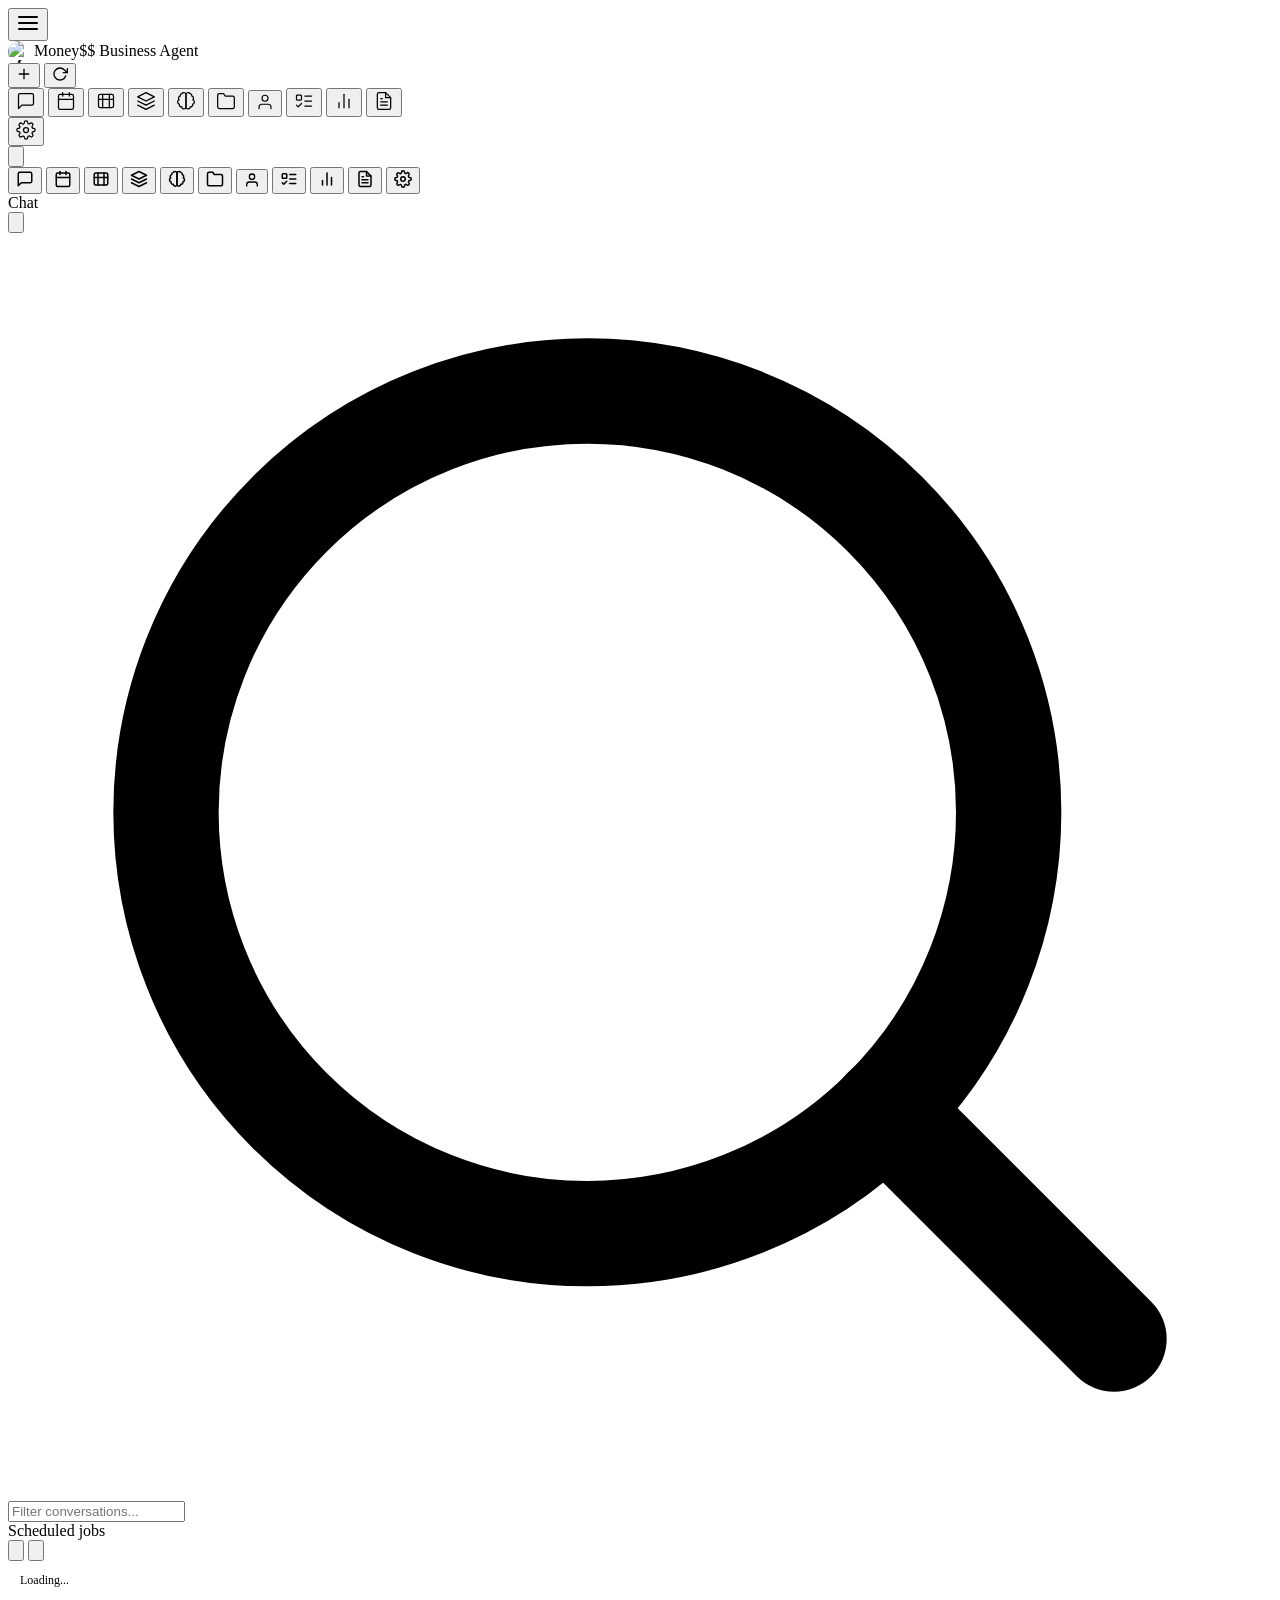
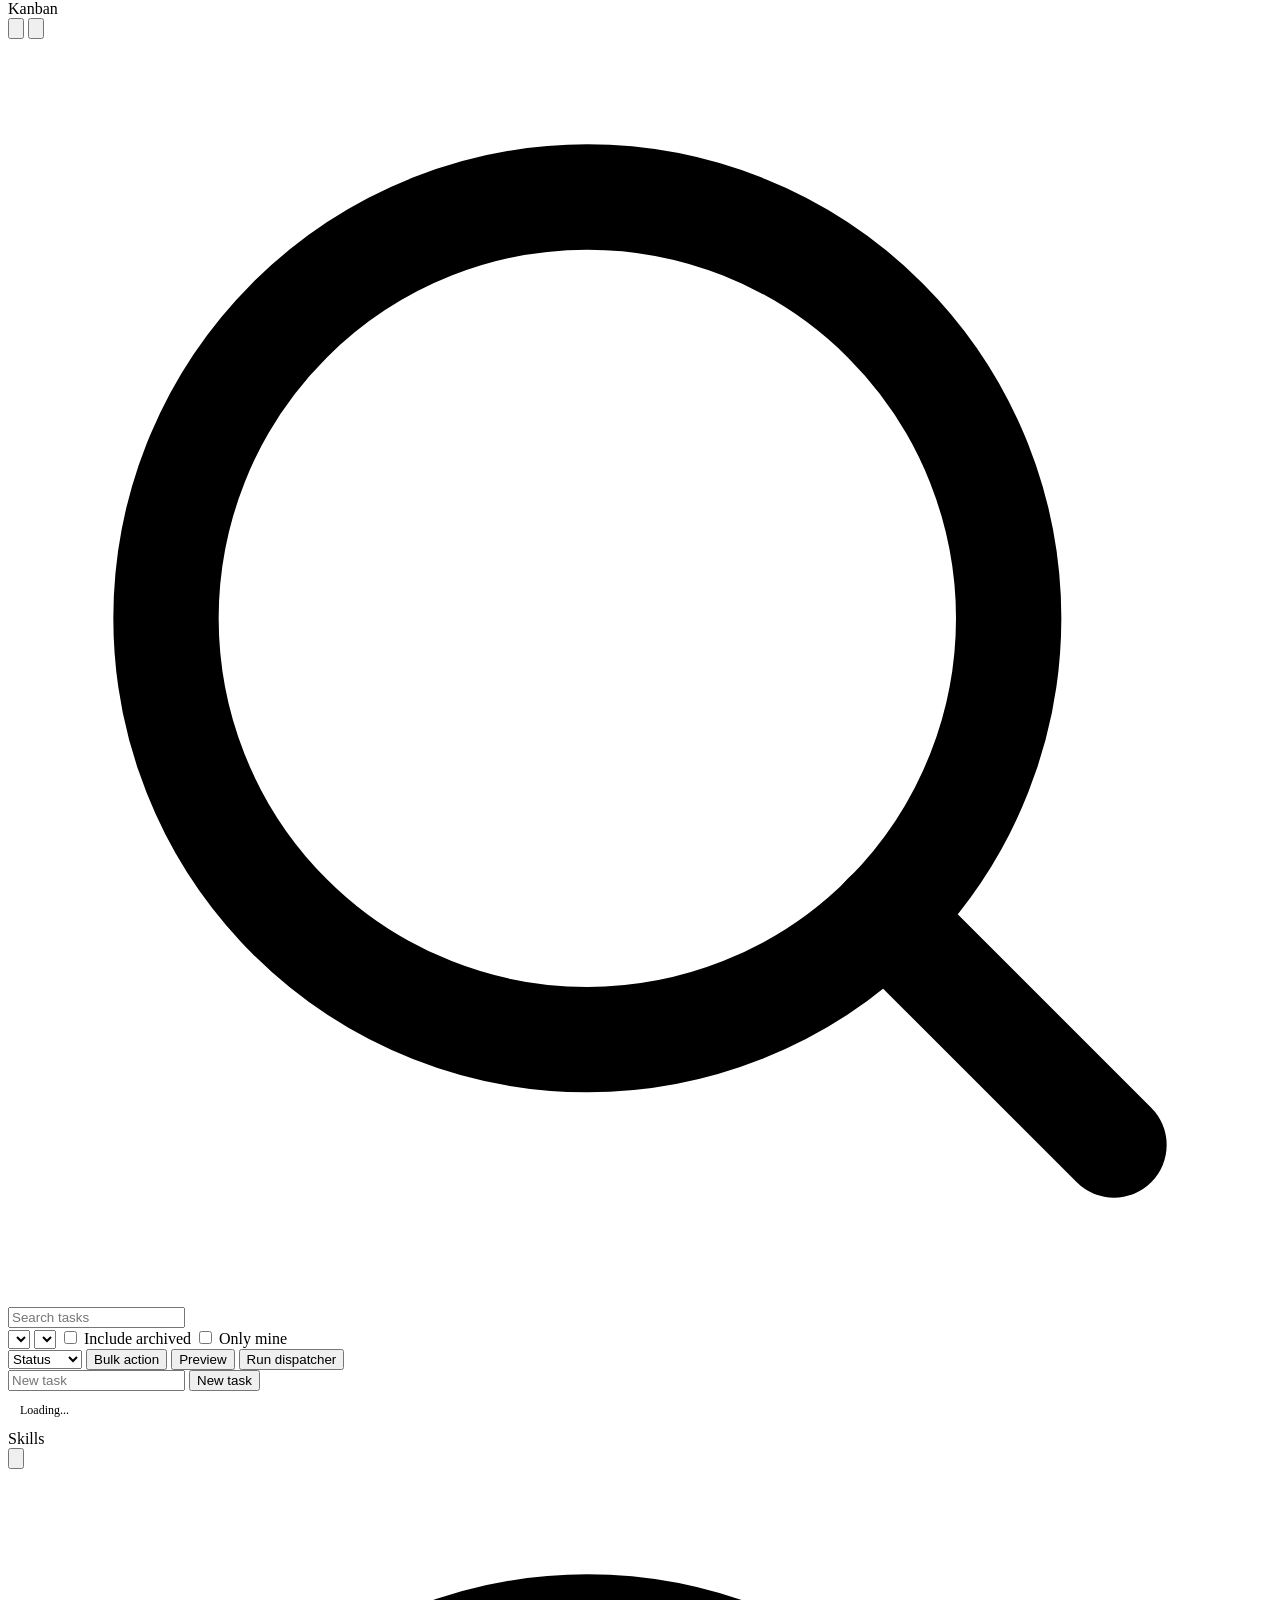
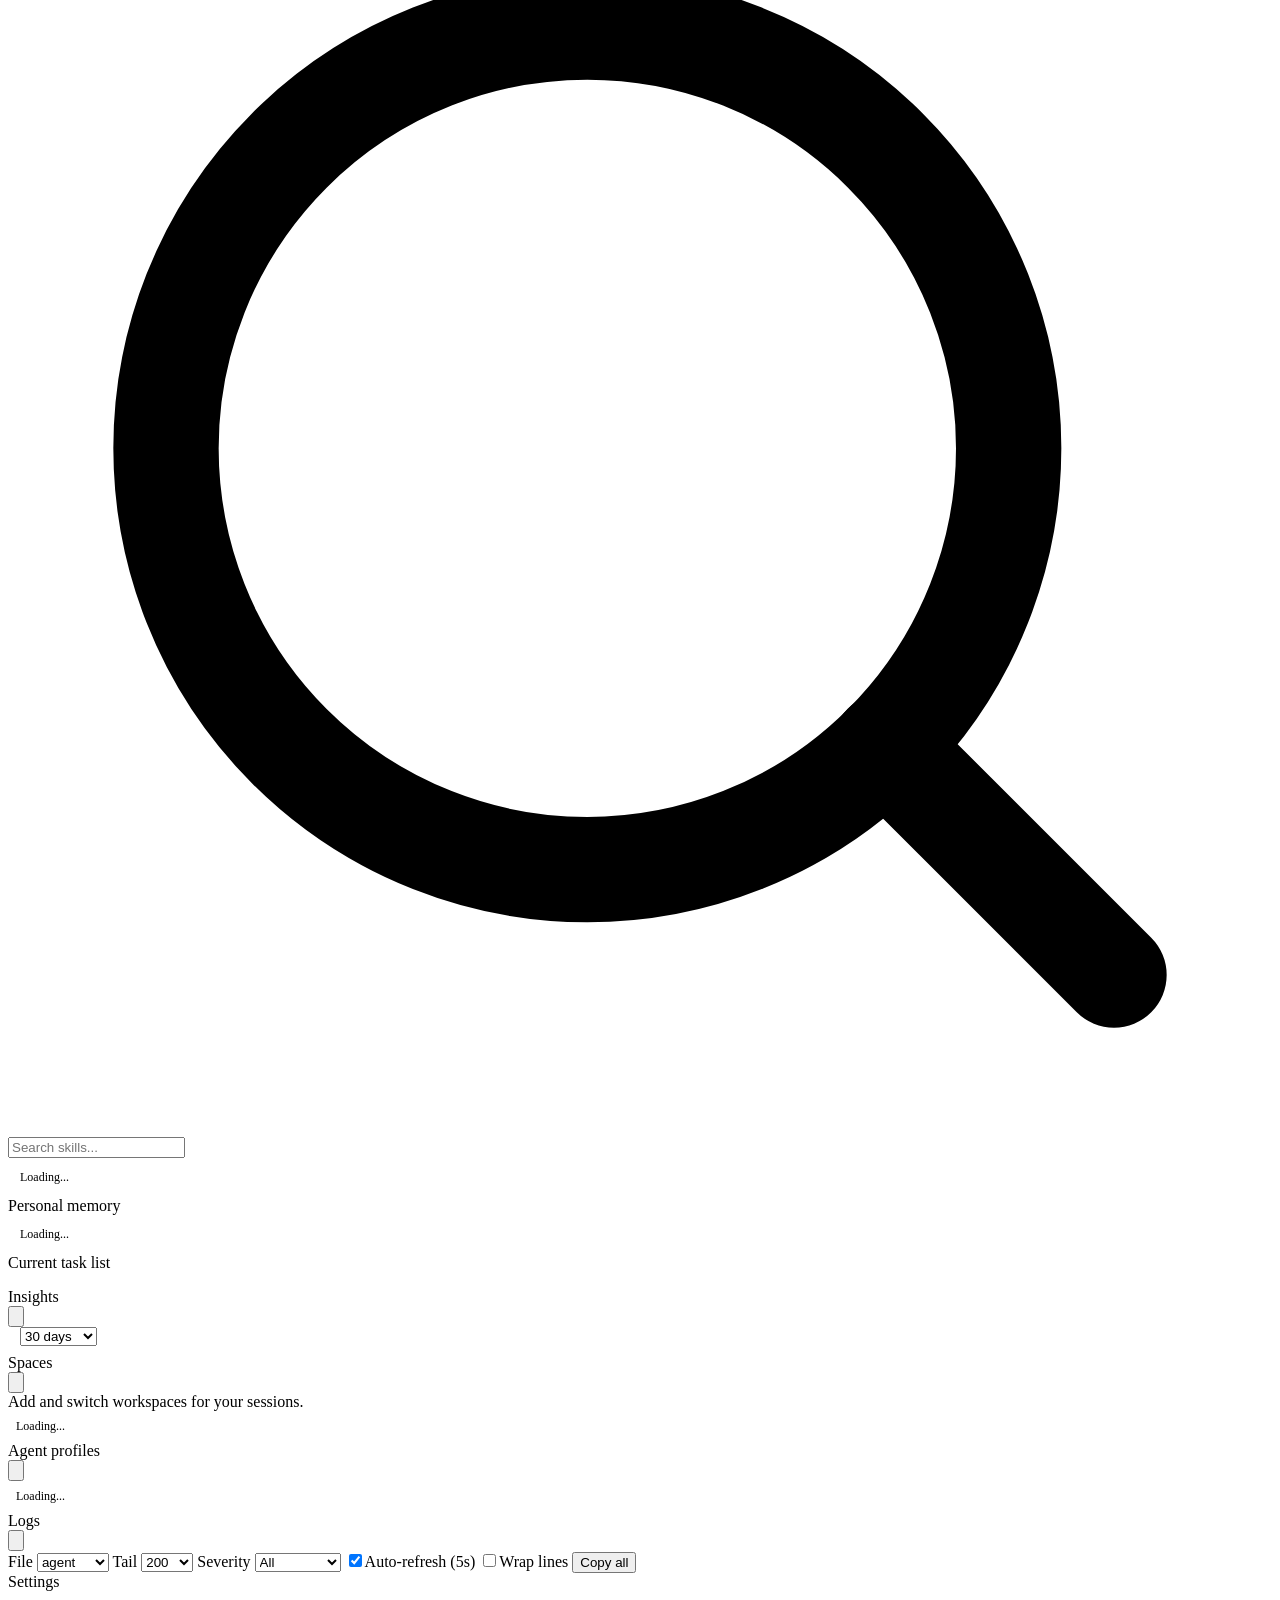
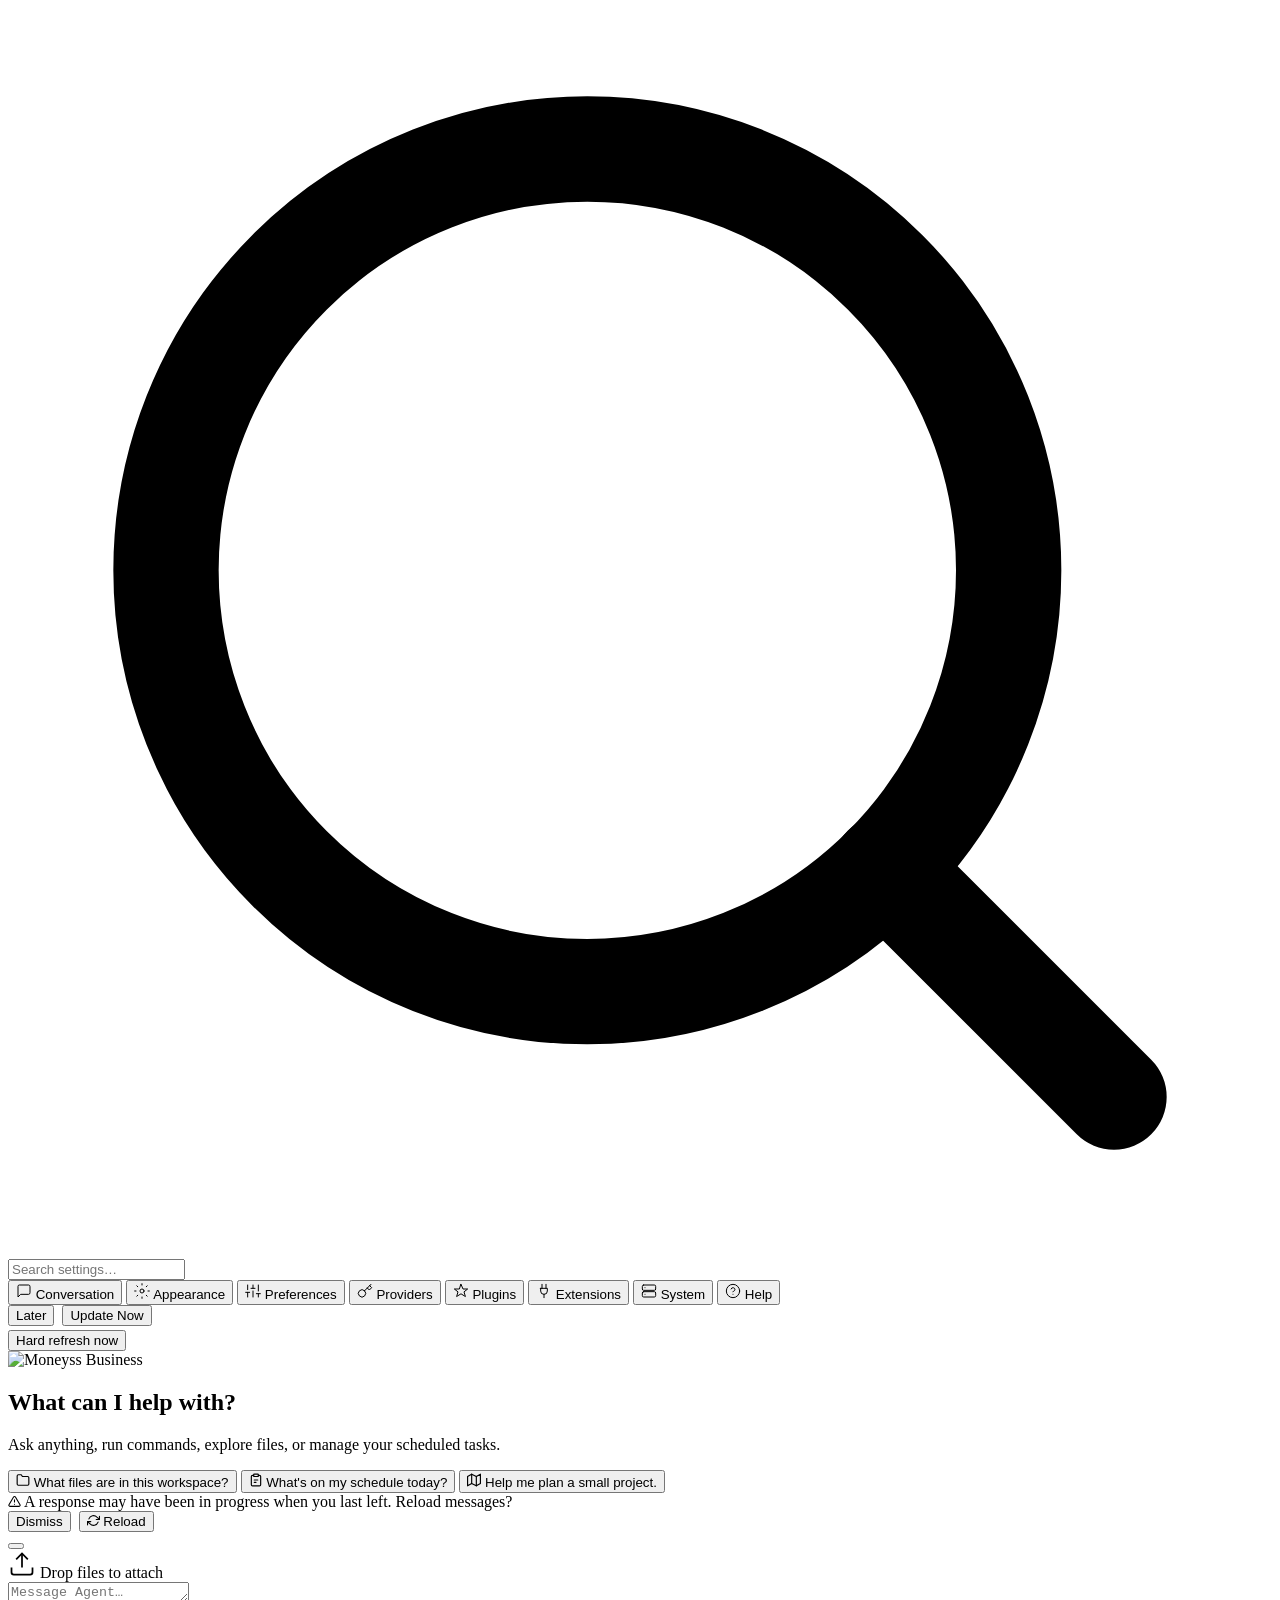
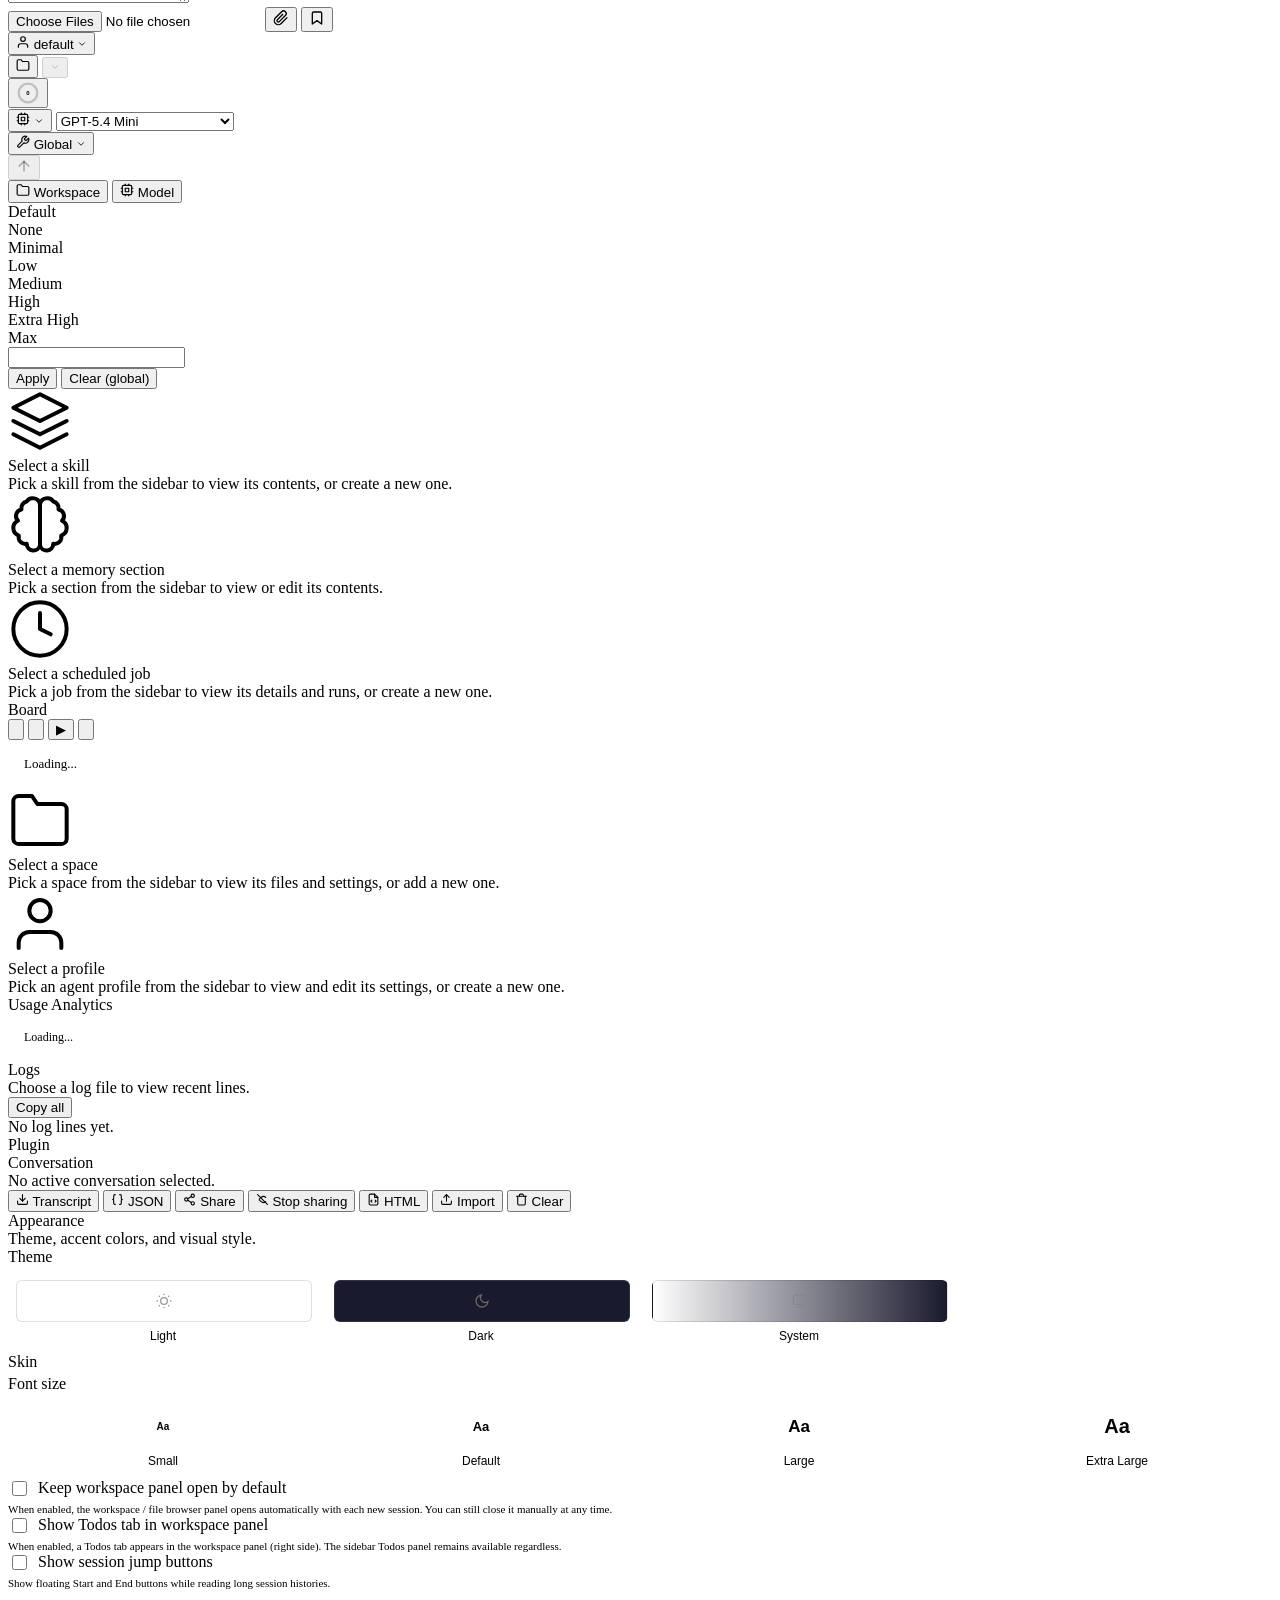
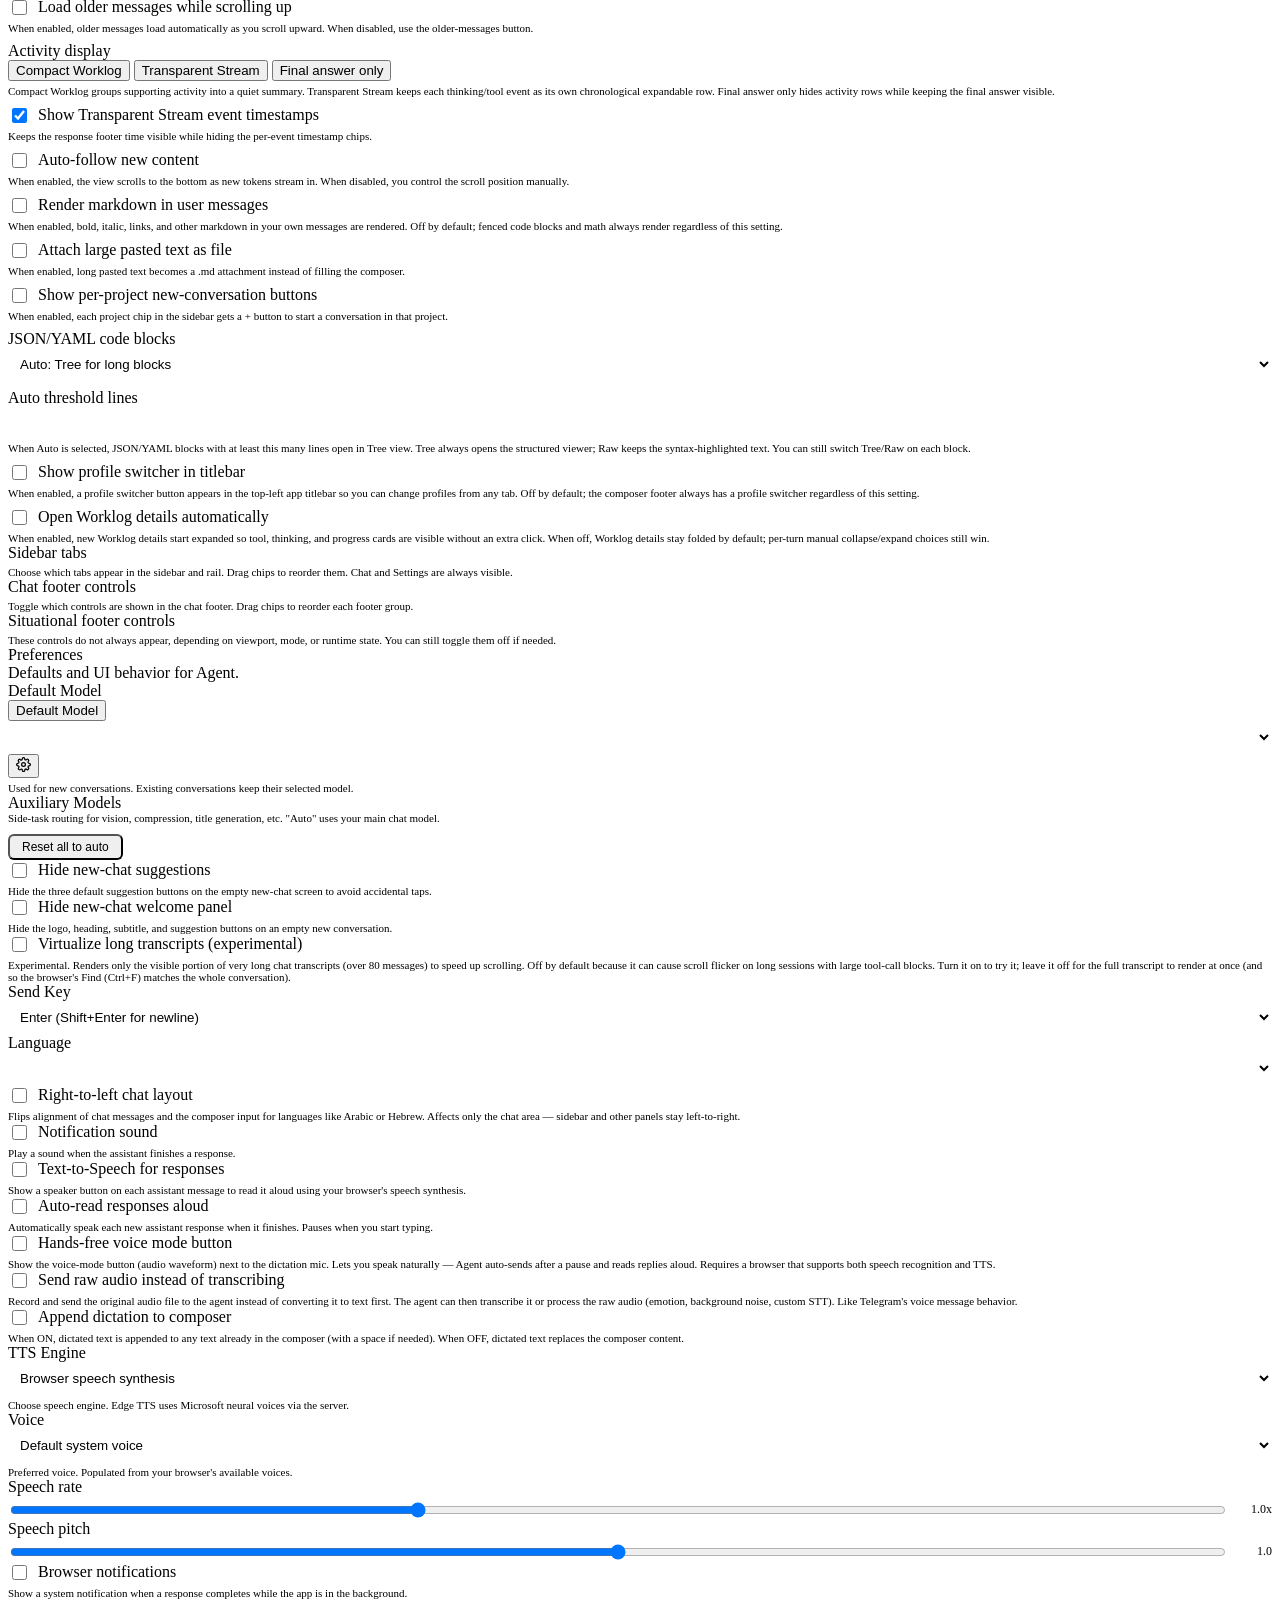
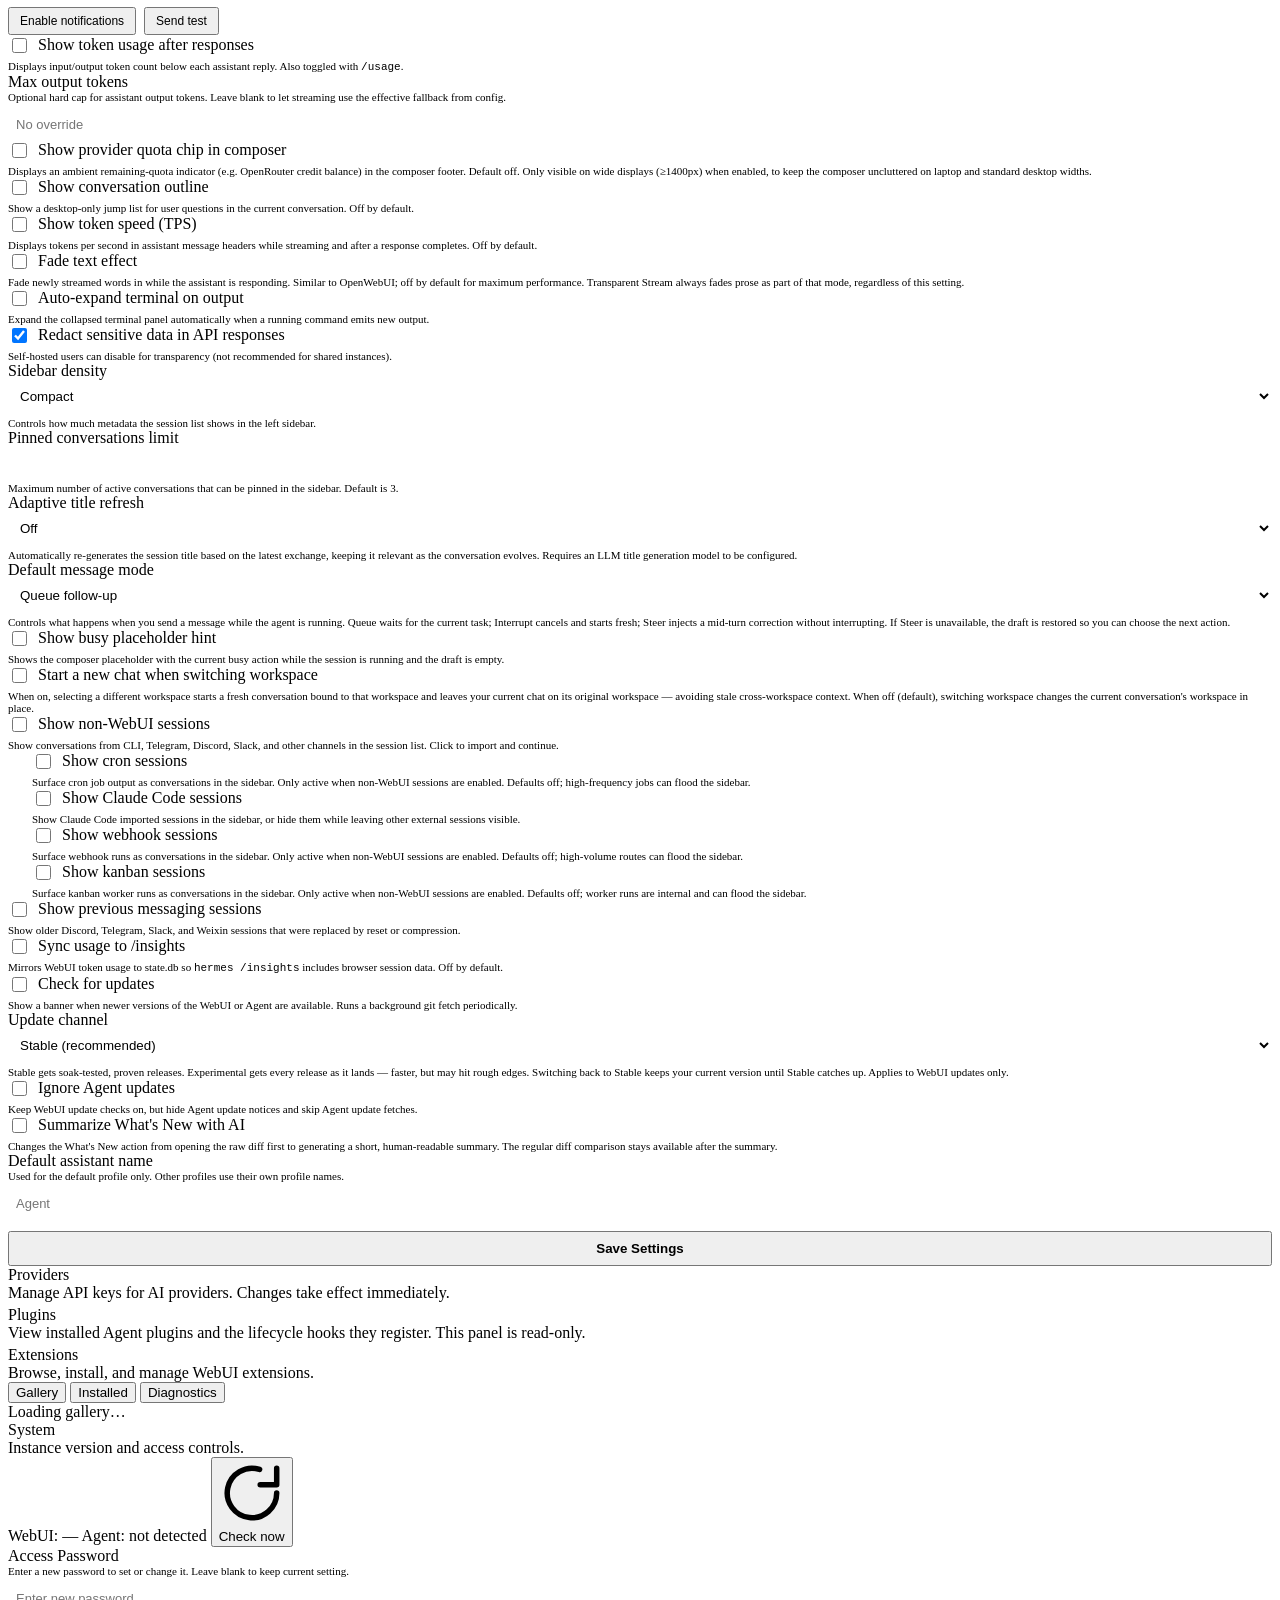
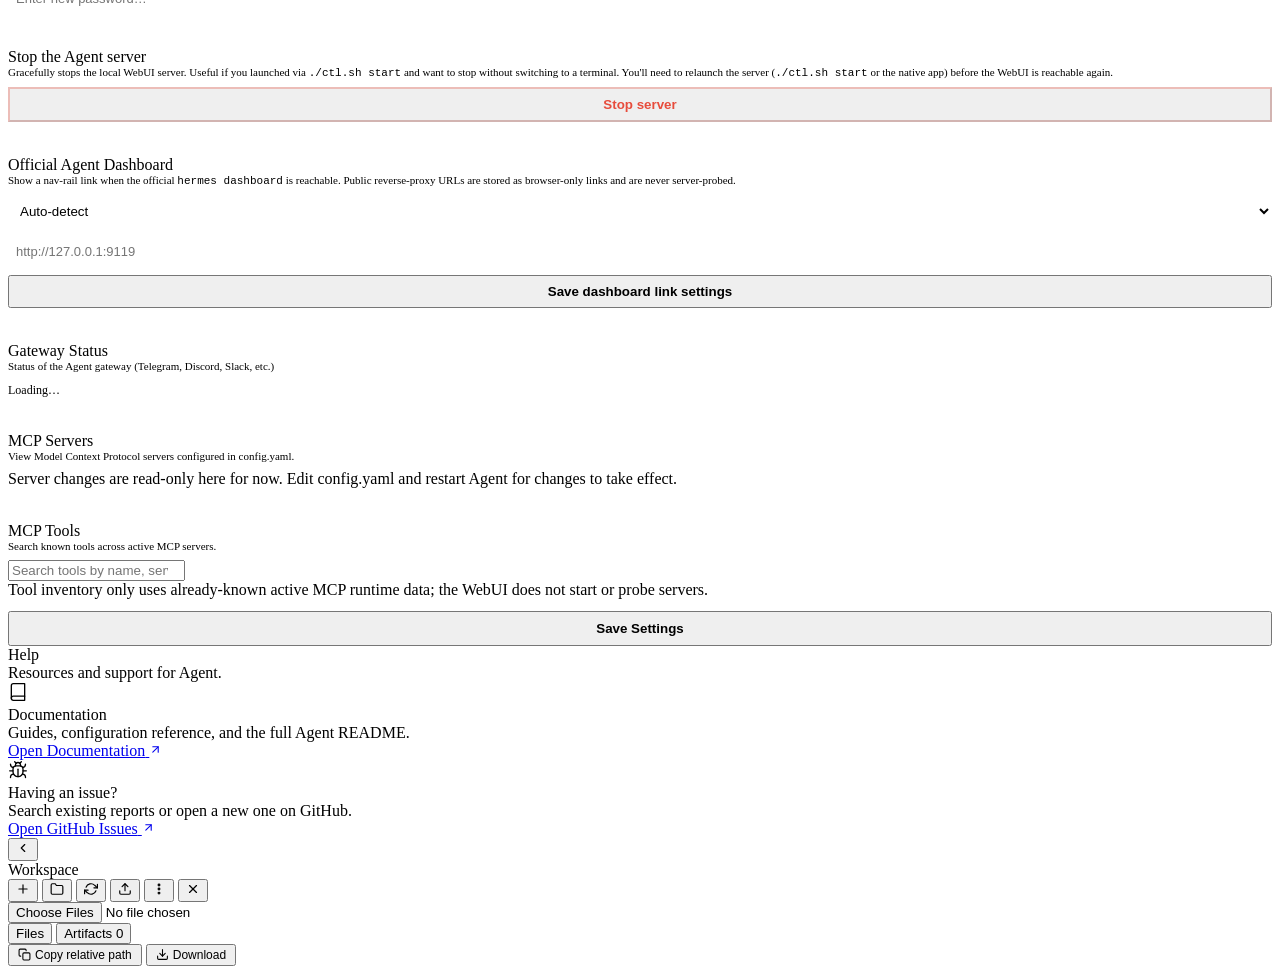
==== commit 97df79ef: "feat(ui): Moneyss Business brand skin, logo and contrast pass Add a full-palette "moneyss" skin mode" ====
--- a/static/index.html
+++ b/static/index.html
@@ -3,27 +3,27 @@
 <head>
 <meta charset="utf-8">
 <meta name="viewport" content="width=device-width, initial-scale=1, maximum-scale=1, user-scalable=no">
-<title>Agent</title>
+<title>Moneyss Business</title>
 <!-- base href enables subpath mount support; all static paths must stay relative (no leading slash).
      MUST appear before manifest/favicon links so browsers resolve relative URLs against the
      correct base when the page is served from /session/<id> routes. See #2226. -->
 <script>(function(){var path=location.pathname,marker='/session/',i=path.indexOf(marker),p;i>=0?p=(path.slice(0,i+1)||'/'):p=(path.endsWith('/')?path:(path.replace(/\/[^\/]*$/,'/')||'/'));document.write('<base href="'+location.origin+p+'">');})()</script>
-<link rel="icon" type="image/svg+xml" href="static/favicon.svg?v=agent-brand-2">
-<link rel="icon" type="image/png" sizes="32x32" href="static/favicon-32.png?v=agent-brand-2">
-<link rel="shortcut icon" href="static/favicon.ico?v=agent-brand-2">
+<link rel="icon" type="image/svg+xml" href="static/favicon.svg?v=moneyss-brand-1">
+<link rel="icon" type="image/png" sizes="32x32" href="static/favicon-32.png?v=moneyss-brand-1">
+<link rel="shortcut icon" href="static/favicon.ico?v=moneyss-brand-1">
 <link rel="manifest" href="manifest.json" crossorigin="use-credentials">
 <meta name="mobile-web-app-capable" content="yes">
 <meta name="apple-mobile-web-app-capable" content="yes">
 <meta name="apple-mobile-web-app-status-bar-style" content="black-translucent">
-<meta name="apple-mobile-web-app-title" content="Agent">
-<link rel="apple-touch-icon" sizes="512x512" href="static/apple-touch-icon.png?v=agent-brand-2">
-<script>(function(){try{var _hadAppearance=localStorage.getItem('hermes-theme')!==null||localStorage.getItem('hermes-skin')!==null;var themes={light:1,dark:1,system:1},skins={codex:1,terracotta:1,default:1,ares:1,mono:1,graphite:1,github:1,slate:1,poseidon:1,sisyphus:1,charizard:1,sienna:1,catppuccin:1,hepburn:1,nous:1,'geist-contrast':1,neon:1,'neon-soft':1,'neon-paint':1,zeus:1,'verdigris':1},legacy={slate:['dark','slate'],solarized:['dark','poseidon'],monokai:['dark','sisyphus'],nord:['dark','slate'],oled:['dark','default']},t=(localStorage.getItem('hermes-theme')||'dark').toLowerCase(),s=(localStorage.getItem('hermes-skin')||'').toLowerCase(),m=legacy[t],theme=m?m[0]:(themes[t]?t:'dark');var pendingExt=s&&s!=='default'&&!skins[s]&&!legacy[s];var skin=skins[s]?s:(pendingExt?s:(m?m[1]:'default'));if(_hadAppearance){localStorage.setItem('hermes-theme',theme);localStorage.setItem('hermes-skin',skin);}if(theme==='system')theme=window.matchMedia('(prefers-color-scheme:dark)').matches?'dark':'light';if(theme==='dark')document.documentElement.classList.add('dark');if(skin!=='default')document.documentElement.dataset.skin=skin;}catch(e){document.documentElement.classList.add('dark');}})()</script>
+<meta name="apple-mobile-web-app-title" content="Moneyss">
+<link rel="apple-touch-icon" sizes="512x512" href="static/apple-touch-icon.png?v=moneyss-brand-1">
+<script>(function(){try{var _hadAppearance=localStorage.getItem('hermes-theme')!==null||localStorage.getItem('hermes-skin')!==null;var themes={light:1,dark:1,system:1},skins={moneyss:1,codex:1,terracotta:1,default:1,ares:1,mono:1,graphite:1,github:1,slate:1,poseidon:1,sisyphus:1,charizard:1,sienna:1,catppuccin:1,hepburn:1,nous:1,'geist-contrast':1,neon:1,'neon-soft':1,'neon-paint':1,zeus:1,'verdigris':1},legacy={slate:['dark','slate'],solarized:['dark','poseidon'],monokai:['dark','sisyphus'],nord:['dark','slate'],oled:['dark','default']},t=(localStorage.getItem('hermes-theme')||'dark').toLowerCase(),s=(localStorage.getItem('hermes-skin')||'').toLowerCase(),m=legacy[t],theme=m?m[0]:(themes[t]?t:'dark');var pendingExt=s&&s!=='default'&&!skins[s]&&!legacy[s];var skin=skins[s]?s:(pendingExt?s:(m?m[1]:'default'));if(_hadAppearance){localStorage.setItem('hermes-theme',theme);localStorage.setItem('hermes-skin',skin);}if(theme==='system')theme=window.matchMedia('(prefers-color-scheme:dark)').matches?'dark':'light';if(theme==='dark'&&skin!=='moneyss')document.documentElement.classList.add('dark');if(skin!=='default')document.documentElement.dataset.skin=skin;}catch(e){document.documentElement.classList.add('dark');}})()</script>
 <script>(function(){try{var fs=localStorage.getItem('hermes-font-size');if(fs&&fs!=='default')document.documentElement.dataset.fontSize=fs;}catch(e){}})()</script>
 <!-- theme-color: surfaces the active app chrome color to native status bars (Safari status bar, PWA, native WKWebView wrappers). Updated dynamically by boot.js when theme/skin changes. The light/dark default values match style.css :root --sidebar / :root.dark --sidebar. -->
 <meta name="theme-color" content="#FAF7F0" media="(prefers-color-scheme: light)">
 <meta name="theme-color" content="#141425" media="(prefers-color-scheme: dark)">
 <meta name="theme-color" id="hermes-theme-color" content="#0D0D1A">
-<script>(function(){try{var t=localStorage.getItem('hermes-theme')||'dark';if(t==='system')t=window.matchMedia('(prefers-color-scheme:dark)').matches?'dark':'light';var c=t==='dark'?'#141425':'#FAF7F0';document.querySelectorAll('meta[name="theme-color"]').forEach(function(m){m.setAttribute('content',c);m.removeAttribute('media');});}catch(e){}})()</script>
+<script>(function(){try{var t=localStorage.getItem('hermes-theme')||'dark';if(t==='system')t=window.matchMedia('(prefers-color-scheme:dark)').matches?'dark':'light';var c=(localStorage.getItem('hermes-skin')||'')==='moneyss'?'#ECE9DB':(t==='dark'?'#141425':'#FAF7F0');document.querySelectorAll('meta[name="theme-color"]').forEach(function(m){m.setAttribute('content',c);m.removeAttribute('media');});}catch(e){}})()</script>
 <script>(function(){try{document.documentElement.dataset.workspacePanel=localStorage.getItem('hermes-webui-workspace-panel')==='open'?'open':'closed';}catch(e){document.documentElement.dataset.workspacePanel='closed';}})()</script>
 <script>(function(){try{if(localStorage.getItem('hermes-webui-sidebar-collapsed')==='1')document.documentElement.dataset.sidebarCollapsed='1';}catch(e){}})()</script>
 <link rel="preload" href="static/pwa-startup.js?v=__WEBUI_VERSION__" as="script">
@@ -131,8 +131,9 @@
   </div>
   <div class="app-titlebar-inner">
     <span class="app-titlebar-icon" aria-hidden="true">
-      <img src="static/agent-logo-icon-white.png?v=agent-brand-2" width="18" height="18" alt="Agent" style="object-fit:contain;vertical-align:middle;display:inline-block;">
+      <img src="static/moneyss-mark.webp?v=moneyss-brand-1" width="22" height="22" alt="Moneyss Business" style="object-fit:contain;vertical-align:middle;display:inline-block;border-radius:50%;">
     </span>
+    <span class="app-titlebar-brand" aria-hidden="true">Money$$ Business</span>
     <span class="app-titlebar-title" id="appTitlebarTitle">Agent</span>
     <span class="app-titlebar-sub" id="appTitlebarSub" hidden></span>
   </div>
@@ -439,7 +440,7 @@
         aria-controls="outlinePanelWrapper">&#9776;</button>
     <div class="messages" id="messages">
       <div class="empty-state" id="emptyState">
-        <div class="empty-logo"><img src="static/agent-logo-white.png?v=agent-brand-2" alt="Agent" style="width:180px;max-width:85vw;height:auto;filter:drop-shadow(0 4px 18px rgba(0,0,0,0.4));"></div>
+        <div class="empty-logo"><img src="static/moneyss-logo.webp?v=moneyss-brand-1" alt="Moneyss Business" class="empty-logo-img" width="200" height="200"></div>
         <h2 data-i18n="empty_title">What can I help with?</h2>
         <p data-i18n="empty_subtitle">Ask anything, run commands, explore files, or manage your scheduled tasks.</p>
         <div class="suggestion-grid">
